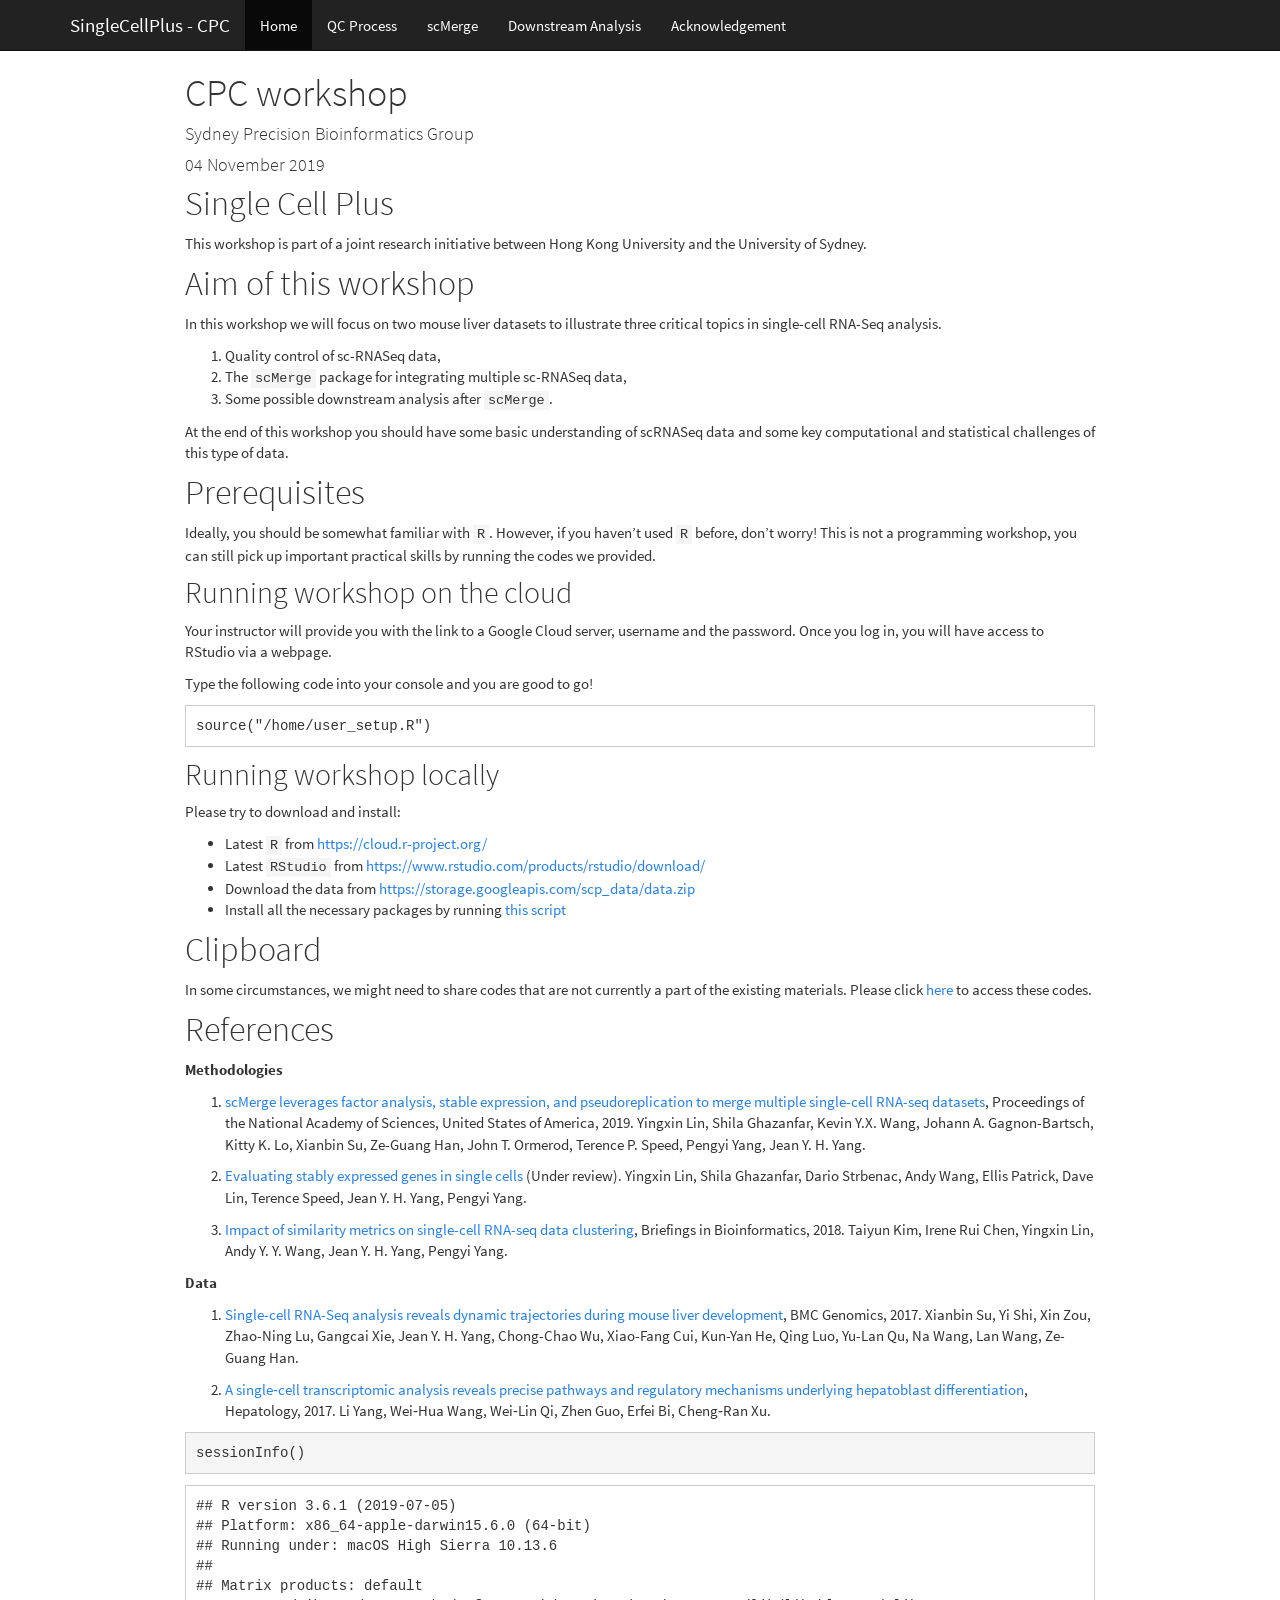
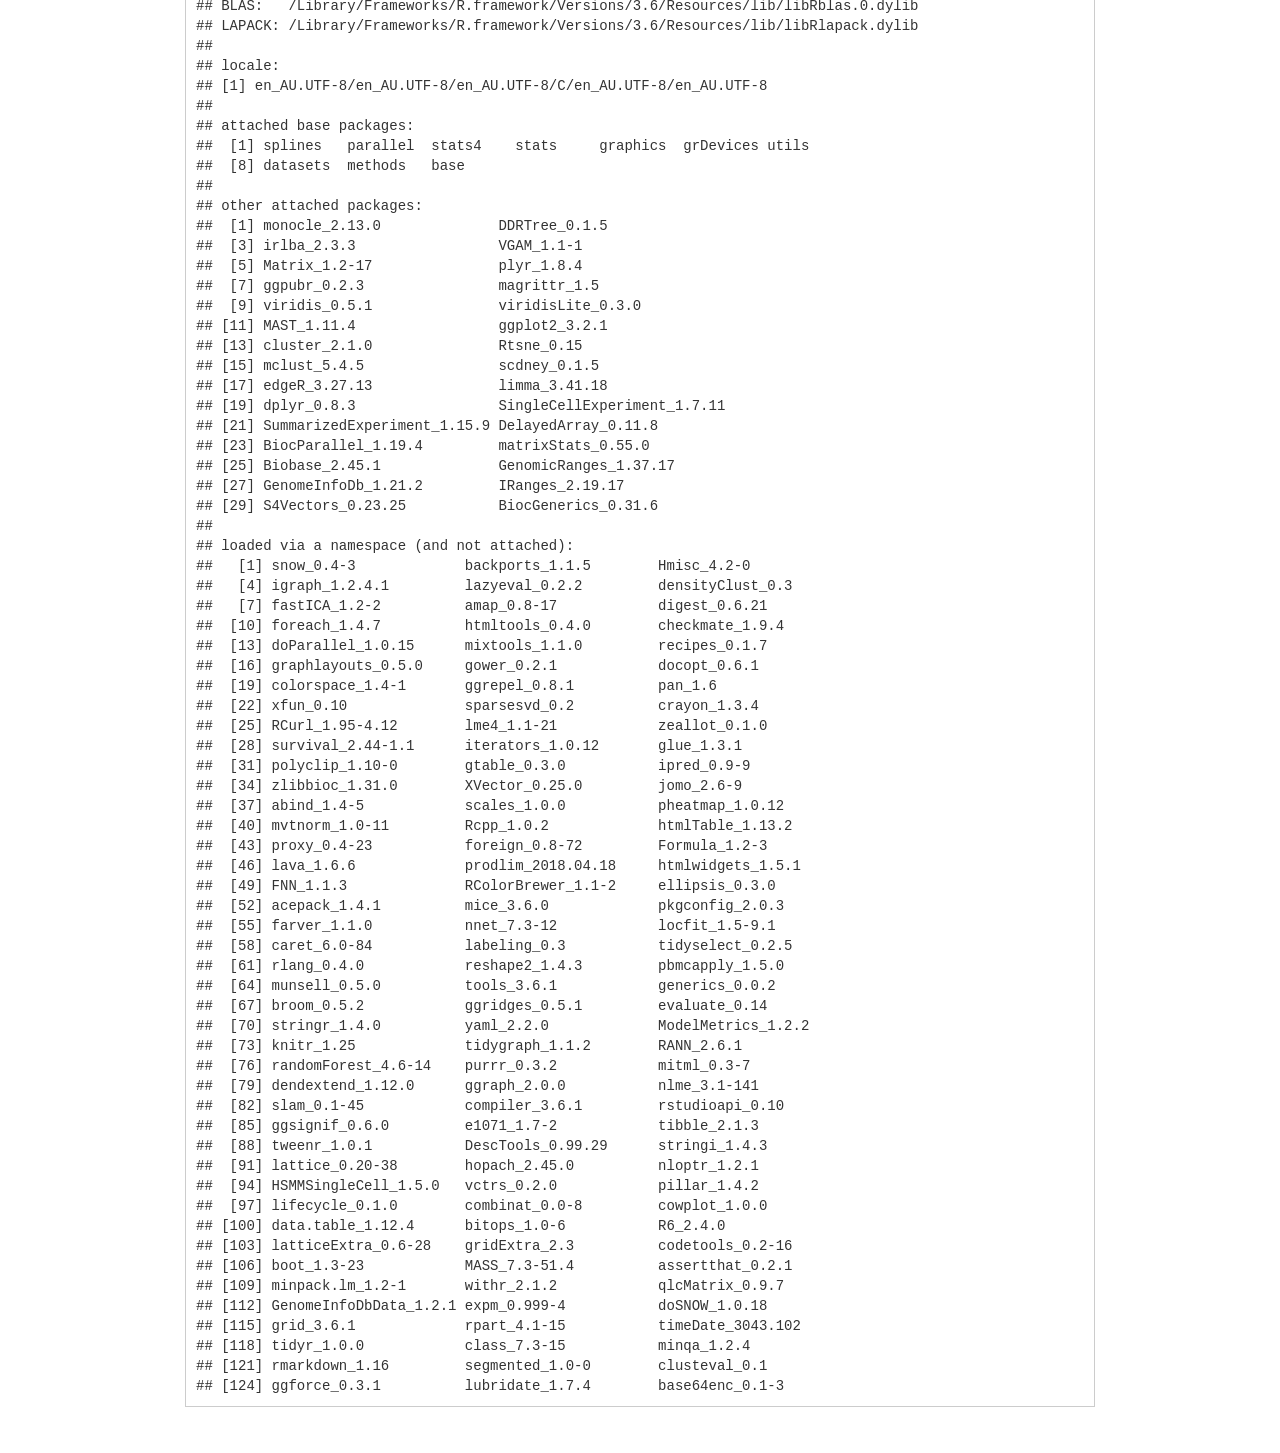
==== index.html @ 7b4bba3d "rm pryr error" ====
<!DOCTYPE html>

<html xmlns="http://www.w3.org/1999/xhtml">

<head>

<meta charset="utf-8" />
<meta http-equiv="Content-Type" content="text/html; charset=utf-8" />
<meta name="generator" content="pandoc" />
<meta http-equiv="X-UA-Compatible" content="IE=EDGE" />


<meta name="author" content="Sydney Precision Bioinformatics Group" />

<meta name="date" content="2019-11-04" />

<title>CPC workshop</title>

<script src="site_libs/jquery-1.11.3/jquery.min.js"></script>
<meta name="viewport" content="width=device-width, initial-scale=1" />
<link href="site_libs/bootstrap-3.3.5/css/cosmo.min.css" rel="stylesheet" />
<script src="site_libs/bootstrap-3.3.5/js/bootstrap.min.js"></script>
<script src="site_libs/bootstrap-3.3.5/shim/html5shiv.min.js"></script>
<script src="site_libs/bootstrap-3.3.5/shim/respond.min.js"></script>
<script src="site_libs/navigation-1.1/tabsets.js"></script>
<link href="site_libs/highlightjs-9.12.0/textmate.css" rel="stylesheet" />
<script src="site_libs/highlightjs-9.12.0/highlight.js"></script>

<style type="text/css">code{white-space: pre;}</style>
<style type="text/css">
  pre:not([class]) {
    background-color: white;
  }
</style>
<script type="text/javascript">
if (window.hljs) {
  hljs.configure({languages: []});
  hljs.initHighlightingOnLoad();
  if (document.readyState && document.readyState === "complete") {
    window.setTimeout(function() { hljs.initHighlighting(); }, 0);
  }
}
</script>



<style type="text/css">
h1 {
  font-size: 34px;
}
h1.title {
  font-size: 38px;
}
h2 {
  font-size: 30px;
}
h3 {
  font-size: 24px;
}
h4 {
  font-size: 18px;
}
h5 {
  font-size: 16px;
}
h6 {
  font-size: 12px;
}
.table th:not([align]) {
  text-align: left;
}
</style>




<style type = "text/css">
.main-container {
  max-width: 940px;
  margin-left: auto;
  margin-right: auto;
}
code {
  color: inherit;
  background-color: rgba(0, 0, 0, 0.04);
}
img {
  max-width:100%;
}
.tabbed-pane {
  padding-top: 12px;
}
.html-widget {
  margin-bottom: 20px;
}
button.code-folding-btn:focus {
  outline: none;
}
summary {
  display: list-item;
}
</style>


<style type="text/css">
/* padding for bootstrap navbar */
body {
  padding-top: 51px;
  padding-bottom: 40px;
}
/* offset scroll position for anchor links (for fixed navbar)  */
.section h1 {
  padding-top: 56px;
  margin-top: -56px;
}
.section h2 {
  padding-top: 56px;
  margin-top: -56px;
}
.section h3 {
  padding-top: 56px;
  margin-top: -56px;
}
.section h4 {
  padding-top: 56px;
  margin-top: -56px;
}
.section h5 {
  padding-top: 56px;
  margin-top: -56px;
}
.section h6 {
  padding-top: 56px;
  margin-top: -56px;
}
.dropdown-submenu {
  position: relative;
}
.dropdown-submenu>.dropdown-menu {
  top: 0;
  left: 100%;
  margin-top: -6px;
  margin-left: -1px;
  border-radius: 0 6px 6px 6px;
}
.dropdown-submenu:hover>.dropdown-menu {
  display: block;
}
.dropdown-submenu>a:after {
  display: block;
  content: " ";
  float: right;
  width: 0;
  height: 0;
  border-color: transparent;
  border-style: solid;
  border-width: 5px 0 5px 5px;
  border-left-color: #cccccc;
  margin-top: 5px;
  margin-right: -10px;
}
.dropdown-submenu:hover>a:after {
  border-left-color: #ffffff;
}
.dropdown-submenu.pull-left {
  float: none;
}
.dropdown-submenu.pull-left>.dropdown-menu {
  left: -100%;
  margin-left: 10px;
  border-radius: 6px 0 6px 6px;
}
</style>

<script>
// manage active state of menu based on current page
$(document).ready(function () {
  // active menu anchor
  href = window.location.pathname
  href = href.substr(href.lastIndexOf('/') + 1)
  if (href === "")
    href = "index.html";
  var menuAnchor = $('a[href="' + href + '"]');

  // mark it active
  menuAnchor.parent().addClass('active');

  // if it's got a parent navbar menu mark it active as well
  menuAnchor.closest('li.dropdown').addClass('active');
});
</script>

<!-- tabsets -->

<style type="text/css">
.tabset-dropdown > .nav-tabs {
  display: inline-table;
  max-height: 500px;
  min-height: 44px;
  overflow-y: auto;
  background: white;
  border: 1px solid #ddd;
  border-radius: 4px;
}

.tabset-dropdown > .nav-tabs > li.active:before {
  content: "";
  font-family: 'Glyphicons Halflings';
  display: inline-block;
  padding: 10px;
  border-right: 1px solid #ddd;
}

.tabset-dropdown > .nav-tabs.nav-tabs-open > li.active:before {
  content: "&#xe258;";
  border: none;
}

.tabset-dropdown > .nav-tabs.nav-tabs-open:before {
  content: "";
  font-family: 'Glyphicons Halflings';
  display: inline-block;
  padding: 10px;
  border-right: 1px solid #ddd;
}

.tabset-dropdown > .nav-tabs > li.active {
  display: block;
}

.tabset-dropdown > .nav-tabs > li > a,
.tabset-dropdown > .nav-tabs > li > a:focus,
.tabset-dropdown > .nav-tabs > li > a:hover {
  border: none;
  display: inline-block;
  border-radius: 4px;
}

.tabset-dropdown > .nav-tabs.nav-tabs-open > li {
  display: block;
  float: none;
}

.tabset-dropdown > .nav-tabs > li {
  display: none;
}
</style>

<!-- code folding -->




</head>

<body>


<div class="container-fluid main-container">




<div class="navbar navbar-default  navbar-fixed-top" role="navigation">
  <div class="container">
    <div class="navbar-header">
      <button type="button" class="navbar-toggle collapsed" data-toggle="collapse" data-target="#navbar">
        <span class="icon-bar"></span>
        <span class="icon-bar"></span>
        <span class="icon-bar"></span>
      </button>
      <a class="navbar-brand" href="index.html">SingleCellPlus - CPC</a>
    </div>
    <div id="navbar" class="navbar-collapse collapse">
      <ul class="nav navbar-nav">
        <li>
  <a href="index.html">Home</a>
</li>
<li>
  <a href="qc.html">QC Process</a>
</li>
<li>
  <a href="scMerge.html">scMerge</a>
</li>
<li>
  <a href="downstream.html">Downstream Analysis</a>
</li>
<li>
  <a href="acknowledgement.html">Acknowledgement</a>
</li>
      </ul>
      <ul class="nav navbar-nav navbar-right">
        
      </ul>
    </div><!--/.nav-collapse -->
  </div><!--/.container -->
</div><!--/.navbar -->

<div class="fluid-row" id="header">



<h1 class="title toc-ignore">CPC workshop</h1>
<h4 class="author">Sydney Precision Bioinformatics Group</h4>
<h4 class="date">04 November 2019</h4>

</div>


<div id="single-cell-plus" class="section level1">
<h1>Single Cell Plus</h1>
<p>This workshop is part of a joint research initiative between Hong Kong University and the University of Sydney.</p>
</div>
<div id="aim-of-this-workshop" class="section level1">
<h1>Aim of this workshop</h1>
<p>In this workshop we will focus on two mouse liver datasets to illustrate three critical topics in single-cell RNA-Seq analysis.</p>
<ol style="list-style-type: decimal">
<li>Quality control of sc-RNASeq data,</li>
<li>The <code>scMerge</code> package for integrating multiple sc-RNASeq data,</li>
<li>Some possible downstream analysis after <code>scMerge</code>.</li>
</ol>
<p>At the end of this workshop you should have some basic understanding of scRNASeq data and some key computational and statistical challenges of this type of data.</p>
</div>
<div id="prerequisites" class="section level1">
<h1>Prerequisites</h1>
<p>Ideally, you should be somewhat familiar with <code>R</code>. However, if you haven’t used <code>R</code> before, don’t worry! This is not a programming workshop, you can still pick up important practical skills by running the codes we provided.</p>
<div id="running-workshop-on-the-cloud" class="section level2">
<h2>Running workshop on the cloud</h2>
<p>Your instructor will provide you with the link to a Google Cloud server, username and the password. Once you log in, you will have access to RStudio via a webpage.</p>
<p>Type the following code into your console and you are good to go!</p>
<pre><code>source(&quot;/home/user_setup.R&quot;)</code></pre>
</div>
<div id="running-workshop-locally" class="section level2">
<h2>Running workshop locally</h2>
<p>Please try to download and install:</p>
<ul>
<li>Latest <code>R</code> from <a href="https://cloud.r-project.org/" class="uri">https://cloud.r-project.org/</a></li>
<li>Latest <code>RStudio</code> from <a href="https://www.rstudio.com/products/rstudio/download/" class="uri">https://www.rstudio.com/products/rstudio/download/</a></li>
<li>Download the data from <a href="https://storage.googleapis.com/scp_data/data.zip" class="uri">https://storage.googleapis.com/scp_data/data.zip</a></li>
<li>Install all the necessary packages by running <a href="https://raw.githubusercontent.com/SydneyBioX/SC_CPC_workshop/master/install.R">this script</a></li>
</ul>
</div>
</div>
<div id="clipboard" class="section level1">
<h1>Clipboard</h1>
<p>In some circumstances, we might need to share codes that are not currently a part of the existing materials. Please click <a href="https://docs.google.com/document/d/136YffzxjkUM8RIGsnjD_yOkCTWw4Ijdwjy4_58nC-zc/edit?usp=sharing">here</a> to access these codes.</p>
</div>
<div id="references" class="section level1">
<h1>References</h1>
<p><strong>Methodologies</strong></p>
<ol style="list-style-type: decimal">
<li><p><a href="http://www.pnas.org/lookup/doi/10.1073/pnas.1820006116">scMerge leverages factor analysis, stable expression, and pseudoreplication to merge multiple single-cell RNA-seq datasets</a>, Proceedings of the National Academy of Sciences, United States of America, 2019. Yingxin Lin, Shila Ghazanfar, Kevin Y.X. Wang, Johann A. Gagnon-Bartsch, Kitty K. Lo, Xianbin Su, Ze-Guang Han, John T. Ormerod, Terence P. Speed, Pengyi Yang, Jean Y. H. Yang.</p></li>
<li><p><a href="https://www.biorxiv.org/content/biorxiv/early/2018/11/22/229815.full.pdf">Evaluating stably expressed genes in single cells</a> (Under review). Yingxin Lin, Shila Ghazanfar, Dario Strbenac, Andy Wang, Ellis Patrick, Dave Lin, Terence Speed, Jean Y. H. Yang, Pengyi Yang.</p></li>
<li><p><a href="https://doi.org/10.1093/bib/bby076">Impact of similarity metrics on single-cell RNA-seq data clustering</a>, Briefings in Bioinformatics, 2018. Taiyun Kim, Irene Rui Chen, Yingxin Lin, Andy Y. Y. Wang, Jean Y. H. Yang, Pengyi Yang.</p></li>
</ol>
<p><strong>Data</strong></p>
<ol style="list-style-type: decimal">
<li><p><a href="https://doi.org/10.1186/s12864-017-4342-x">Single-cell RNA-Seq analysis reveals dynamic trajectories during mouse liver development</a>, BMC Genomics, 2017. Xianbin Su, Yi Shi, Xin Zou, Zhao-Ning Lu, Gangcai Xie, Jean Y. H. Yang, Chong-Chao Wu, Xiao-Fang Cui, Kun-Yan He, Qing Luo, Yu-Lan Qu, Na Wang, Lan Wang, Ze-Guang Han.</p></li>
<li><p><a href="https://doi.org/10.1002/hep.29353">A single‐cell transcriptomic analysis reveals precise pathways and regulatory mechanisms underlying hepatoblast differentiation</a>, Hepatology, 2017. Li Yang, Wei‐Hua Wang, Wei‐Lin Qi, Zhen Guo, Erfei Bi, Cheng‐Ran Xu.</p></li>
</ol>
<pre class="r"><code>sessionInfo()</code></pre>
<pre><code>## R version 3.6.1 (2019-07-05)
## Platform: x86_64-apple-darwin15.6.0 (64-bit)
## Running under: macOS High Sierra 10.13.6
## 
## Matrix products: default
## BLAS:   /Library/Frameworks/R.framework/Versions/3.6/Resources/lib/libRblas.0.dylib
## LAPACK: /Library/Frameworks/R.framework/Versions/3.6/Resources/lib/libRlapack.dylib
## 
## locale:
## [1] en_AU.UTF-8/en_AU.UTF-8/en_AU.UTF-8/C/en_AU.UTF-8/en_AU.UTF-8
## 
## attached base packages:
##  [1] splines   parallel  stats4    stats     graphics  grDevices utils    
##  [8] datasets  methods   base     
## 
## other attached packages:
##  [1] monocle_2.13.0              DDRTree_0.1.5              
##  [3] irlba_2.3.3                 VGAM_1.1-1                 
##  [5] Matrix_1.2-17               plyr_1.8.4                 
##  [7] ggpubr_0.2.3                magrittr_1.5               
##  [9] viridis_0.5.1               viridisLite_0.3.0          
## [11] MAST_1.11.4                 ggplot2_3.2.1              
## [13] cluster_2.1.0               Rtsne_0.15                 
## [15] mclust_5.4.5                scdney_0.1.5               
## [17] edgeR_3.27.13               limma_3.41.18              
## [19] dplyr_0.8.3                 SingleCellExperiment_1.7.11
## [21] SummarizedExperiment_1.15.9 DelayedArray_0.11.8        
## [23] BiocParallel_1.19.4         matrixStats_0.55.0         
## [25] Biobase_2.45.1              GenomicRanges_1.37.17      
## [27] GenomeInfoDb_1.21.2         IRanges_2.19.17            
## [29] S4Vectors_0.23.25           BiocGenerics_0.31.6        
## 
## loaded via a namespace (and not attached):
##   [1] snow_0.4-3             backports_1.1.5        Hmisc_4.2-0           
##   [4] igraph_1.2.4.1         lazyeval_0.2.2         densityClust_0.3      
##   [7] fastICA_1.2-2          amap_0.8-17            digest_0.6.21         
##  [10] foreach_1.4.7          htmltools_0.4.0        checkmate_1.9.4       
##  [13] doParallel_1.0.15      mixtools_1.1.0         recipes_0.1.7         
##  [16] graphlayouts_0.5.0     gower_0.2.1            docopt_0.6.1          
##  [19] colorspace_1.4-1       ggrepel_0.8.1          pan_1.6               
##  [22] xfun_0.10              sparsesvd_0.2          crayon_1.3.4          
##  [25] RCurl_1.95-4.12        lme4_1.1-21            zeallot_0.1.0         
##  [28] survival_2.44-1.1      iterators_1.0.12       glue_1.3.1            
##  [31] polyclip_1.10-0        gtable_0.3.0           ipred_0.9-9           
##  [34] zlibbioc_1.31.0        XVector_0.25.0         jomo_2.6-9            
##  [37] abind_1.4-5            scales_1.0.0           pheatmap_1.0.12       
##  [40] mvtnorm_1.0-11         Rcpp_1.0.2             htmlTable_1.13.2      
##  [43] proxy_0.4-23           foreign_0.8-72         Formula_1.2-3         
##  [46] lava_1.6.6             prodlim_2018.04.18     htmlwidgets_1.5.1     
##  [49] FNN_1.1.3              RColorBrewer_1.1-2     ellipsis_0.3.0        
##  [52] acepack_1.4.1          mice_3.6.0             pkgconfig_2.0.3       
##  [55] farver_1.1.0           nnet_7.3-12            locfit_1.5-9.1        
##  [58] caret_6.0-84           labeling_0.3           tidyselect_0.2.5      
##  [61] rlang_0.4.0            reshape2_1.4.3         pbmcapply_1.5.0       
##  [64] munsell_0.5.0          tools_3.6.1            generics_0.0.2        
##  [67] broom_0.5.2            ggridges_0.5.1         evaluate_0.14         
##  [70] stringr_1.4.0          yaml_2.2.0             ModelMetrics_1.2.2    
##  [73] knitr_1.25             tidygraph_1.1.2        RANN_2.6.1            
##  [76] randomForest_4.6-14    purrr_0.3.2            mitml_0.3-7           
##  [79] dendextend_1.12.0      ggraph_2.0.0           nlme_3.1-141          
##  [82] slam_0.1-45            compiler_3.6.1         rstudioapi_0.10       
##  [85] ggsignif_0.6.0         e1071_1.7-2            tibble_2.1.3          
##  [88] tweenr_1.0.1           DescTools_0.99.29      stringi_1.4.3         
##  [91] lattice_0.20-38        hopach_2.45.0          nloptr_1.2.1          
##  [94] HSMMSingleCell_1.5.0   vctrs_0.2.0            pillar_1.4.2          
##  [97] lifecycle_0.1.0        combinat_0.0-8         cowplot_1.0.0         
## [100] data.table_1.12.4      bitops_1.0-6           R6_2.4.0              
## [103] latticeExtra_0.6-28    gridExtra_2.3          codetools_0.2-16      
## [106] boot_1.3-23            MASS_7.3-51.4          assertthat_0.2.1      
## [109] minpack.lm_1.2-1       withr_2.1.2            qlcMatrix_0.9.7       
## [112] GenomeInfoDbData_1.2.1 expm_0.999-4           doSNOW_1.0.18         
## [115] grid_3.6.1             rpart_4.1-15           timeDate_3043.102     
## [118] tidyr_1.0.0            class_7.3-15           minqa_1.2.4           
## [121] rmarkdown_1.16         segmented_1.0-0        clusteval_0.1         
## [124] ggforce_0.3.1          lubridate_1.7.4        base64enc_0.1-3</code></pre>
</div>




</div>

<script>

// add bootstrap table styles to pandoc tables
function bootstrapStylePandocTables() {
  $('tr.header').parent('thead').parent('table').addClass('table table-condensed');
}
$(document).ready(function () {
  bootstrapStylePandocTables();
});


</script>

<!-- tabsets -->

<script>
$(document).ready(function () {
  window.buildTabsets("TOC");
});

$(document).ready(function () {
  $('.tabset-dropdown > .nav-tabs > li').click(function () {
    $(this).parent().toggleClass('nav-tabs-open')
  });
});
</script>

<!-- code folding -->


<!-- dynamically load mathjax for compatibility with self-contained -->
<script>
  (function () {
    var script = document.createElement("script");
    script.type = "text/javascript";
    script.src  = "https://mathjax.rstudio.com/latest/MathJax.js?config=TeX-AMS-MML_HTMLorMML";
    document.getElementsByTagName("head")[0].appendChild(script);
  })();
</script>

</body>
</html>
---- site_libs/bootstrap-3.3.5/css/cosmo.min.css ----
@font-face {
  font-family: 'Source Sans Pro';
  font-style: normal;
  font-weight: 300;
  src: url(fonts/SourceSansProLight.ttf) format('truetype');
}
@font-face {
  font-family: 'Source Sans Pro';
  font-style: normal;
  font-weight: 400;
  src: url(fonts/SourceSansPro.ttf) format('truetype');
}
@font-face {
  font-family: 'Source Sans Pro';
  font-style: normal;
  font-weight: 700;
  src: url(fonts/SourceSansProBold.ttf) format('truetype');
}

/*!
 * bootswatch v3.3.6
 * Homepage: http://bootswatch.com
 * Copyright 2012-2015 Thomas Park
 * Licensed under MIT
 * Based on Bootstrap
*//*!
 * Bootstrap v3.3.6 (http://getbootstrap.com)
 * Copyright 2011-2015 Twitter, Inc.
 * Licensed under MIT (https://github.com/twbs/bootstrap/blob/master/LICENSE)
 *//*! normalize.css v3.0.3 | MIT License | github.com/necolas/normalize.css */html{font-family:sans-serif;-ms-text-size-adjust:100%;-webkit-text-size-adjust:100%}body{margin:0}article,aside,details,figcaption,figure,footer,header,hgroup,main,menu,nav,section,summary{display:block}audio,canvas,progress,video{display:inline-block;vertical-align:baseline}audio:not([controls]){display:none;height:0}[hidden],template{display:none}a{background-color:transparent}a:active,a:hover{outline:0}abbr[title]{border-bottom:1px dotted}b,strong{font-weight:bold}dfn{font-style:italic}h1{font-size:2em;margin:0.67em 0}mark{background:#ff0;color:#000}small{font-size:80%}sub,sup{font-size:75%;line-height:0;position:relative;vertical-align:baseline}sup{top:-0.5em}sub{bottom:-0.25em}img{border:0}svg:not(:root){overflow:hidden}figure{margin:1em 40px}hr{-webkit-box-sizing:content-box;-moz-box-sizing:content-box;box-sizing:content-box;height:0}pre{overflow:auto}code,kbd,pre,samp{font-family:monospace, monospace;font-size:1em}button,input,optgroup,select,textarea{color:inherit;font:inherit;margin:0}button{overflow:visible}button,select{text-transform:none}button,html input[type="button"],input[type="reset"],input[type="submit"]{-webkit-appearance:button;cursor:pointer}button[disabled],html input[disabled]{cursor:default}button::-moz-focus-inner,input::-moz-focus-inner{border:0;padding:0}input{line-height:normal}input[type="checkbox"],input[type="radio"]{-webkit-box-sizing:border-box;-moz-box-sizing:border-box;box-sizing:border-box;padding:0}input[type="number"]::-webkit-inner-spin-button,input[type="number"]::-webkit-outer-spin-button{height:auto}input[type="search"]{-webkit-appearance:textfield;-webkit-box-sizing:content-box;-moz-box-sizing:content-box;box-sizing:content-box}input[type="search"]::-webkit-search-cancel-button,input[type="search"]::-webkit-search-decoration{-webkit-appearance:none}fieldset{border:1px solid #c0c0c0;margin:0 2px;padding:0.35em 0.625em 0.75em}legend{border:0;padding:0}textarea{overflow:auto}optgroup{font-weight:bold}table{border-collapse:collapse;border-spacing:0}td,th{padding:0}/*! Source: https://github.com/h5bp/html5-boilerplate/blob/master/src/css/main.css */@media print{*,*:before,*:after{background:transparent !important;color:#000 !important;-webkit-box-shadow:none !important;box-shadow:none !important;text-shadow:none !important}a,a:visited{text-decoration:underline}a[href]:after{content:" (" attr(href) ")"}abbr[title]:after{content:" (" attr(title) ")"}a[href^="#"]:after,a[href^="javascript:"]:after{content:""}pre,blockquote{border:1px solid #999;page-break-inside:avoid}thead{display:table-header-group}tr,img{page-break-inside:avoid}img{max-width:100% !important}p,h2,h3{orphans:3;widows:3}h2,h3{page-break-after:avoid}.navbar{display:none}.btn>.caret,.dropup>.btn>.caret{border-top-color:#000 !important}.label{border:1px solid #000}.table{border-collapse:collapse !important}.table td,.table th{background-color:#fff !important}.table-bordered th,.table-bordered td{border:1px solid #ddd !important}}@font-face{font-family:'Glyphicons Halflings';src:url('../fonts/glyphicons-halflings-regular.eot');src:url('../fonts/glyphicons-halflings-regular.eot?#iefix') format('embedded-opentype'),url('../fonts/glyphicons-halflings-regular.woff') format('woff'),url('../fonts/glyphicons-halflings-regular.ttf') format('truetype'),url('../fonts/glyphicons-halflings-regular.svg#glyphicons_halflingsregular') format('svg')}.glyphicon{position:relative;top:1px;display:inline-block;font-family:'Glyphicons Halflings';font-style:normal;font-weight:normal;line-height:1;-webkit-font-smoothing:antialiased;-moz-osx-font-smoothing:grayscale}.glyphicon-asterisk:before{content:"\002a"}.glyphicon-plus:before{content:"\002b"}.glyphicon-euro:before,.glyphicon-eur:before{content:"\20ac"}.glyphicon-minus:before{content:"\2212"}.glyphicon-cloud:before{content:"\2601"}.glyphicon-envelope:before{content:"\2709"}.glyphicon-pencil:before{content:"\270f"}.glyphicon-glass:before{content:"\e001"}.glyphicon-music:before{content:"\e002"}.glyphicon-search:before{content:"\e003"}.glyphicon-heart:before{content:"\e005"}.glyphicon-star:before{content:"\e006"}.glyphicon-star-empty:before{content:"\e007"}.glyphicon-user:before{content:"\e008"}.glyphicon-film:before{content:"\e009"}.glyphicon-th-large:before{content:"\e010"}.glyphicon-th:before{content:"\e011"}.glyphicon-th-list:before{content:"\e012"}.glyphicon-ok:before{content:"\e013"}.glyphicon-remove:before{content:"\e014"}.glyphicon-zoom-in:before{content:"\e015"}.glyphicon-zoom-out:before{content:"\e016"}.glyphicon-off:before{content:"\e017"}.glyphicon-signal:before{content:"\e018"}.glyphicon-cog:before{content:"\e019"}.glyphicon-trash:before{content:"\e020"}.glyphicon-home:before{content:"\e021"}.glyphicon-file:before{content:"\e022"}.glyphicon-time:before{content:"\e023"}.glyphicon-road:before{content:"\e024"}.glyphicon-download-alt:before{content:"\e025"}.glyphicon-download:before{content:"\e026"}.glyphicon-upload:before{content:"\e027"}.glyphicon-inbox:before{content:"\e028"}.glyphicon-play-circle:before{content:"\e029"}.glyphicon-repeat:before{content:"\e030"}.glyphicon-refresh:before{content:"\e031"}.glyphicon-list-alt:before{content:"\e032"}.glyphicon-lock:before{content:"\e033"}.glyphicon-flag:before{content:"\e034"}.glyphicon-headphones:before{content:"\e035"}.glyphicon-volume-off:before{content:"\e036"}.glyphicon-volume-down:before{content:"\e037"}.glyphicon-volume-up:before{content:"\e038"}.glyphicon-qrcode:before{content:"\e039"}.glyphicon-barcode:before{content:"\e040"}.glyphicon-tag:before{content:"\e041"}.glyphicon-tags:before{content:"\e042"}.glyphicon-book:before{content:"\e043"}.glyphicon-bookmark:before{content:"\e044"}.glyphicon-print:before{content:"\e045"}.glyphicon-camera:before{content:"\e046"}.glyphicon-font:before{content:"\e047"}.glyphicon-bold:before{content:"\e048"}.glyphicon-italic:before{content:"\e049"}.glyphicon-text-height:before{content:"\e050"}.glyphicon-text-width:before{content:"\e051"}.glyphicon-align-left:before{content:"\e052"}.glyphicon-align-center:before{content:"\e053"}.glyphicon-align-right:before{content:"\e054"}.glyphicon-align-justify:before{content:"\e055"}.glyphicon-list:before{content:"\e056"}.glyphicon-indent-left:before{content:"\e057"}.glyphicon-indent-right:before{content:"\e058"}.glyphicon-facetime-video:before{content:"\e059"}.glyphicon-picture:before{content:"\e060"}.glyphicon-map-marker:before{content:"\e062"}.glyphicon-adjust:before{content:"\e063"}.glyphicon-tint:before{content:"\e064"}.glyphicon-edit:before{content:"\e065"}.glyphicon-share:before{content:"\e066"}.glyphicon-check:before{content:"\e067"}.glyphicon-move:before{content:"\e068"}.glyphicon-step-backward:before{content:"\e069"}.glyphicon-fast-backward:before{content:"\e070"}.glyphicon-backward:before{content:"\e071"}.glyphicon-play:before{content:"\e072"}.glyphicon-pause:before{content:"\e073"}.glyphicon-stop:before{content:"\e074"}.glyphicon-forward:before{content:"\e075"}.glyphicon-fast-forward:before{content:"\e076"}.glyphicon-step-forward:before{content:"\e077"}.glyphicon-eject:before{content:"\e078"}.glyphicon-chevron-left:before{content:"\e079"}.glyphicon-chevron-right:before{content:"\e080"}.glyphicon-plus-sign:before{content:"\e081"}.glyphicon-minus-sign:before{content:"\e082"}.glyphicon-remove-sign:before{content:"\e083"}.glyphicon-ok-sign:before{content:"\e084"}.glyphicon-question-sign:before{content:"\e085"}.glyphicon-info-sign:before{content:"\e086"}.glyphicon-screenshot:before{content:"\e087"}.glyphicon-remove-circle:before{content:"\e088"}.glyphicon-ok-circle:before{content:"\e089"}.glyphicon-ban-circle:before{content:"\e090"}.glyphicon-arrow-left:before{content:"\e091"}.glyphicon-arrow-right:before{content:"\e092"}.glyphicon-arrow-up:before{content:"\e093"}.glyphicon-arrow-down:before{content:"\e094"}.glyphicon-share-alt:before{content:"\e095"}.glyphicon-resize-full:before{content:"\e096"}.glyphicon-resize-small:before{content:"\e097"}.glyphicon-exclamation-sign:before{content:"\e101"}.glyphicon-gift:before{content:"\e102"}.glyphicon-leaf:before{content:"\e103"}.glyphicon-fire:before{content:"\e104"}.glyphicon-eye-open:before{content:"\e105"}.glyphicon-eye-close:before{content:"\e106"}.glyphicon-warning-sign:before{content:"\e107"}.glyphicon-plane:before{content:"\e108"}.glyphicon-calendar:before{content:"\e109"}.glyphicon-random:before{content:"\e110"}.glyphicon-comment:before{content:"\e111"}.glyphicon-magnet:before{content:"\e112"}.glyphicon-chevron-up:before{content:"\e113"}.glyphicon-chevron-down:before{content:"\e114"}.glyphicon-retweet:before{content:"\e115"}.glyphicon-shopping-cart:before{content:"\e116"}.glyphicon-folder-close:before{content:"\e117"}.glyphicon-folder-open:before{content:"\e118"}.glyphicon-resize-vertical:before{content:"\e119"}.glyphicon-resize-horizontal:before{content:"\e120"}.glyphicon-hdd:before{content:"\e121"}.glyphicon-bullhorn:before{content:"\e122"}.glyphicon-bell:before{content:"\e123"}.glyphicon-certificate:before{content:"\e124"}.glyphicon-thumbs-up:before{content:"\e125"}.glyphicon-thumbs-down:before{content:"\e126"}.glyphicon-hand-right:before{content:"\e127"}.glyphicon-hand-left:before{content:"\e128"}.glyphicon-hand-up:before{content:"\e129"}.glyphicon-hand-down:before{content:"\e130"}.glyphicon-circle-arrow-right:before{content:"\e131"}.glyphicon-circle-arrow-left:before{content:"\e132"}.glyphicon-circle-arrow-up:before{content:"\e133"}.glyphicon-circle-arrow-down:before{content:"\e134"}.glyphicon-globe:before{content:"\e135"}.glyphicon-wrench:before{content:"\e136"}.glyphicon-tasks:before{content:"\e137"}.glyphicon-filter:before{content:"\e138"}.glyphicon-briefcase:before{content:"\e139"}.glyphicon-fullscreen:before{content:"\e140"}.glyphicon-dashboard:before{content:"\e141"}.glyphicon-paperclip:before{content:"\e142"}.glyphicon-heart-empty:before{content:"\e143"}.glyphicon-link:before{content:"\e144"}.glyphicon-phone:before{content:"\e145"}.glyphicon-pushpin:before{content:"\e146"}.glyphicon-usd:before{content:"\e148"}.glyphicon-gbp:before{content:"\e149"}.glyphicon-sort:before{content:"\e150"}.glyphicon-sort-by-alphabet:before{content:"\e151"}.glyphicon-sort-by-alphabet-alt:before{content:"\e152"}.glyphicon-sort-by-order:before{content:"\e153"}.glyphicon-sort-by-order-alt:before{content:"\e154"}.glyphicon-sort-by-attributes:before{content:"\e155"}.glyphicon-sort-by-attributes-alt:before{content:"\e156"}.glyphicon-unchecked:before{content:"\e157"}.glyphicon-expand:before{content:"\e158"}.glyphicon-collapse-down:before{content:"\e159"}.glyphicon-collapse-up:before{content:"\e160"}.glyphicon-log-in:before{content:"\e161"}.glyphicon-flash:before{content:"\e162"}.glyphicon-log-out:before{content:"\e163"}.glyphicon-new-window:before{content:"\e164"}.glyphicon-record:before{content:"\e165"}.glyphicon-save:before{content:"\e166"}.glyphicon-open:before{content:"\e167"}.glyphicon-saved:before{content:"\e168"}.glyphicon-import:before{content:"\e169"}.glyphicon-export:before{content:"\e170"}.glyphicon-send:before{content:"\e171"}.glyphicon-floppy-disk:before{content:"\e172"}.glyphicon-floppy-saved:before{content:"\e173"}.glyphicon-floppy-remove:before{content:"\e174"}.glyphicon-floppy-save:before{content:"\e175"}.glyphicon-floppy-open:before{content:"\e176"}.glyphicon-credit-card:before{content:"\e177"}.glyphicon-transfer:before{content:"\e178"}.glyphicon-cutlery:before{content:"\e179"}.glyphicon-header:before{content:"\e180"}.glyphicon-compressed:before{content:"\e181"}.glyphicon-earphone:before{content:"\e182"}.glyphicon-phone-alt:before{content:"\e183"}.glyphicon-tower:before{content:"\e184"}.glyphicon-stats:before{content:"\e185"}.glyphicon-sd-video:before{content:"\e186"}.glyphicon-hd-video:before{content:"\e187"}.glyphicon-subtitles:before{content:"\e188"}.glyphicon-sound-stereo:before{content:"\e189"}.glyphicon-sound-dolby:before{content:"\e190"}.glyphicon-sound-5-1:before{content:"\e191"}.glyphicon-sound-6-1:before{content:"\e192"}.glyphicon-sound-7-1:before{content:"\e193"}.glyphicon-copyright-mark:before{content:"\e194"}.glyphicon-registration-mark:before{content:"\e195"}.glyphicon-cloud-download:before{content:"\e197"}.glyphicon-cloud-upload:before{content:"\e198"}.glyphicon-tree-conifer:before{content:"\e199"}.glyphicon-tree-deciduous:before{content:"\e200"}.glyphicon-cd:before{content:"\e201"}.glyphicon-save-file:before{content:"\e202"}.glyphicon-open-file:before{content:"\e203"}.glyphicon-level-up:before{content:"\e204"}.glyphicon-copy:before{content:"\e205"}.glyphicon-paste:before{content:"\e206"}.glyphicon-alert:before{content:"\e209"}.glyphicon-equalizer:before{content:"\e210"}.glyphicon-king:before{content:"\e211"}.glyphicon-queen:before{content:"\e212"}.glyphicon-pawn:before{content:"\e213"}.glyphicon-bishop:before{content:"\e214"}.glyphicon-knight:before{content:"\e215"}.glyphicon-baby-formula:before{content:"\e216"}.glyphicon-tent:before{content:"\26fa"}.glyphicon-blackboard:before{content:"\e218"}.glyphicon-bed:before{content:"\e219"}.glyphicon-apple:before{content:"\f8ff"}.glyphicon-erase:before{content:"\e221"}.glyphicon-hourglass:before{content:"\231b"}.glyphicon-lamp:before{content:"\e223"}.glyphicon-duplicate:before{content:"\e224"}.glyphicon-piggy-bank:before{content:"\e225"}.glyphicon-scissors:before{content:"\e226"}.glyphicon-bitcoin:before{content:"\e227"}.glyphicon-btc:before{content:"\e227"}.glyphicon-xbt:before{content:"\e227"}.glyphicon-yen:before{content:"\00a5"}.glyphicon-jpy:before{content:"\00a5"}.glyphicon-ruble:before{content:"\20bd"}.glyphicon-rub:before{content:"\20bd"}.glyphicon-scale:before{content:"\e230"}.glyphicon-ice-lolly:before{content:"\e231"}.glyphicon-ice-lolly-tasted:before{content:"\e232"}.glyphicon-education:before{content:"\e233"}.glyphicon-option-horizontal:before{content:"\e234"}.glyphicon-option-vertical:before{content:"\e235"}.glyphicon-menu-hamburger:before{content:"\e236"}.glyphicon-modal-window:before{content:"\e237"}.glyphicon-oil:before{content:"\e238"}.glyphicon-grain:before{content:"\e239"}.glyphicon-sunglasses:before{content:"\e240"}.glyphicon-text-size:before{content:"\e241"}.glyphicon-text-color:before{content:"\e242"}.glyphicon-text-background:before{content:"\e243"}.glyphicon-object-align-top:before{content:"\e244"}.glyphicon-object-align-bottom:before{content:"\e245"}.glyphicon-object-align-horizontal:before{content:"\e246"}.glyphicon-object-align-left:before{content:"\e247"}.glyphicon-object-align-vertical:before{content:"\e248"}.glyphicon-object-align-right:before{content:"\e249"}.glyphicon-triangle-right:before{content:"\e250"}.glyphicon-triangle-left:before{content:"\e251"}.glyphicon-triangle-bottom:before{content:"\e252"}.glyphicon-triangle-top:before{content:"\e253"}.glyphicon-console:before{content:"\e254"}.glyphicon-superscript:before{content:"\e255"}.glyphicon-subscript:before{content:"\e256"}.glyphicon-menu-left:before{content:"\e257"}.glyphicon-menu-right:before{content:"\e258"}.glyphicon-menu-down:before{content:"\e259"}.glyphicon-menu-up:before{content:"\e260"}*{-webkit-box-sizing:border-box;-moz-box-sizing:border-box;box-sizing:border-box}*:before,*:after{-webkit-box-sizing:border-box;-moz-box-sizing:border-box;box-sizing:border-box}html{font-size:10px;-webkit-tap-highlight-color:rgba(0,0,0,0)}body{font-family:"Source Sans Pro",Calibri,Candara,Arial,sans-serif;font-size:15px;line-height:1.42857143;color:#333333;background-color:#ffffff}input,button,select,textarea{font-family:inherit;font-size:inherit;line-height:inherit}a{color:#2780e3;text-decoration:none}a:hover,a:focus{color:#165ba8;text-decoration:underline}a:focus{outline:thin dotted;outline:5px auto -webkit-focus-ring-color;outline-offset:-2px}figure{margin:0}img{vertical-align:middle}.img-responsive,.thumbnail>img,.thumbnail a>img,.carousel-inner>.item>img,.carousel-inner>.item>a>img{display:block;max-width:100%;height:auto}.img-rounded{border-radius:0}.img-thumbnail{padding:4px;line-height:1.42857143;background-color:#ffffff;border:1px solid #dddddd;border-radius:0;-webkit-transition:all .2s ease-in-out;-o-transition:all .2s ease-in-out;transition:all .2s ease-in-out;display:inline-block;max-width:100%;height:auto}.img-circle{border-radius:50%}hr{margin-top:21px;margin-bottom:21px;border:0;border-top:1px solid #e6e6e6}.sr-only{position:absolute;width:1px;height:1px;margin:-1px;padding:0;overflow:hidden;clip:rect(0, 0, 0, 0);border:0}.sr-only-focusable:active,.sr-only-focusable:focus{position:static;width:auto;height:auto;margin:0;overflow:visible;clip:auto}[role="button"]{cursor:pointer}h1,h2,h3,h4,h5,h6,.h1,.h2,.h3,.h4,.h5,.h6{font-family:"Source Sans Pro",Calibri,Candara,Arial,sans-serif;font-weight:300;line-height:1.1;color:inherit}h1 small,h2 small,h3 small,h4 small,h5 small,h6 small,.h1 small,.h2 small,.h3 small,.h4 small,.h5 small,.h6 small,h1 .small,h2 .small,h3 .small,h4 .small,h5 .small,h6 .small,.h1 .small,.h2 .small,.h3 .small,.h4 .small,.h5 .small,.h6 .small{font-weight:normal;line-height:1;color:#999999}h1,.h1,h2,.h2,h3,.h3{margin-top:21px;margin-bottom:10.5px}h1 small,.h1 small,h2 small,.h2 small,h3 small,.h3 small,h1 .small,.h1 .small,h2 .small,.h2 .small,h3 .small,.h3 .small{font-size:65%}h4,.h4,h5,.h5,h6,.h6{margin-top:10.5px;margin-bottom:10.5px}h4 small,.h4 small,h5 small,.h5 small,h6 small,.h6 small,h4 .small,.h4 .small,h5 .small,.h5 .small,h6 .small,.h6 .small{font-size:75%}h1,.h1{font-size:39px}h2,.h2{font-size:32px}h3,.h3{font-size:26px}h4,.h4{font-size:19px}h5,.h5{font-size:15px}h6,.h6{font-size:13px}p{margin:0 0 10.5px}.lead{margin-bottom:21px;font-size:17px;font-weight:300;line-height:1.4}@media (min-width:768px){.lead{font-size:22.5px}}small,.small{font-size:86%}mark,.mark{background-color:#ff7518;padding:.2em}.text-left{text-align:left}.text-right{text-align:right}.text-center{text-align:center}.text-justify{text-align:justify}.text-nowrap{white-space:nowrap}.text-lowercase{text-transform:lowercase}.text-uppercase{text-transform:uppercase}.text-capitalize{text-transform:capitalize}.text-muted{color:#999999}.text-primary{color:#2780e3}a.text-primary:hover,a.text-primary:focus{color:#1967be}.text-success{color:#ffffff}a.text-success:hover,a.text-success:focus{color:#e6e6e6}.text-info{color:#ffffff}a.text-info:hover,a.text-info:focus{color:#e6e6e6}.text-warning{color:#ffffff}a.text-warning:hover,a.text-warning:focus{color:#e6e6e6}.text-danger{color:#ffffff}a.text-danger:hover,a.text-danger:focus{color:#e6e6e6}.bg-primary{color:#fff;background-color:#2780e3}a.bg-primary:hover,a.bg-primary:focus{background-color:#1967be}.bg-success{background-color:#3fb618}a.bg-success:hover,a.bg-success:focus{background-color:#2f8912}.bg-info{background-color:#9954bb}a.bg-info:hover,a.bg-info:focus{background-color:#7e3f9d}.bg-warning{background-color:#ff7518}a.bg-warning:hover,a.bg-warning:focus{background-color:#e45c00}.bg-danger{background-color:#ff0039}a.bg-danger:hover,a.bg-danger:focus{background-color:#cc002e}.page-header{padding-bottom:9.5px;margin:42px 0 21px;border-bottom:1px solid #e6e6e6}ul,ol{margin-top:0;margin-bottom:10.5px}ul ul,ol ul,ul ol,ol ol{margin-bottom:0}.list-unstyled{padding-left:0;list-style:none}.list-inline{padding-left:0;list-style:none;margin-left:-5px}.list-inline>li{display:inline-block;padding-left:5px;padding-right:5px}dl{margin-top:0;margin-bottom:21px}dt,dd{line-height:1.42857143}dt{font-weight:bold}dd{margin-left:0}@media (min-width:768px){.dl-horizontal dt{float:left;width:160px;clear:left;text-align:right;overflow:hidden;text-overflow:ellipsis;white-space:nowrap}.dl-horizontal dd{margin-left:180px}}abbr[title],abbr[data-original-title]{cursor:help;border-bottom:1px dotted #999999}.initialism{font-size:90%;text-transform:uppercase}blockquote{padding:10.5px 21px;margin:0 0 21px;font-size:18.75px;border-left:5px solid #e6e6e6}blockquote p:last-child,blockquote ul:last-child,blockquote ol:last-child{margin-bottom:0}blockquote footer,blockquote small,blockquote .small{display:block;font-size:80%;line-height:1.42857143;color:#999999}blockquote footer:before,blockquote small:before,blockquote .small:before{content:'\2014 \00A0'}.blockquote-reverse,blockquote.pull-right{padding-right:15px;padding-left:0;border-right:5px solid #e6e6e6;border-left:0;text-align:right}.blockquote-reverse footer:before,blockquote.pull-right footer:before,.blockquote-reverse small:before,blockquote.pull-right small:before,.blockquote-reverse .small:before,blockquote.pull-right .small:before{content:''}.blockquote-reverse footer:after,blockquote.pull-right footer:after,.blockquote-reverse small:after,blockquote.pull-right small:after,.blockquote-reverse .small:after,blockquote.pull-right .small:after{content:'\00A0 \2014'}address{margin-bottom:21px;font-style:normal;line-height:1.42857143}code,kbd,pre,samp{font-family:monospace}code{padding:2px 4px;font-size:90%;color:#c7254e;background-color:#f9f2f4;border-radius:0}kbd{padding:2px 4px;font-size:90%;color:#ffffff;background-color:#333333;border-radius:0;-webkit-box-shadow:inset 0 -1px 0 rgba(0,0,0,0.25);box-shadow:inset 0 -1px 0 rgba(0,0,0,0.25)}kbd kbd{padding:0;font-size:100%;font-weight:bold;-webkit-box-shadow:none;box-shadow:none}pre{display:block;padding:10px;margin:0 0 10.5px;font-size:14px;line-height:1.42857143;word-break:break-all;word-wrap:break-word;color:#333333;background-color:#f5f5f5;border:1px solid #cccccc;border-radius:0}pre code{padding:0;font-size:inherit;color:inherit;white-space:pre-wrap;background-color:transparent;border-radius:0}.pre-scrollable{max-height:340px;overflow-y:scroll}.container{margin-right:auto;margin-left:auto;padding-left:15px;padding-right:15px}@media (min-width:768px){.container{width:750px}}@media (min-width:992px){.container{width:970px}}@media (min-width:1200px){.container{width:1170px}}.container-fluid{margin-right:auto;margin-left:auto;padding-left:15px;padding-right:15px}.row{margin-left:-15px;margin-right:-15px}.col-xs-1,.col-sm-1,.col-md-1,.col-lg-1,.col-xs-2,.col-sm-2,.col-md-2,.col-lg-2,.col-xs-3,.col-sm-3,.col-md-3,.col-lg-3,.col-xs-4,.col-sm-4,.col-md-4,.col-lg-4,.col-xs-5,.col-sm-5,.col-md-5,.col-lg-5,.col-xs-6,.col-sm-6,.col-md-6,.col-lg-6,.col-xs-7,.col-sm-7,.col-md-7,.col-lg-7,.col-xs-8,.col-sm-8,.col-md-8,.col-lg-8,.col-xs-9,.col-sm-9,.col-md-9,.col-lg-9,.col-xs-10,.col-sm-10,.col-md-10,.col-lg-10,.col-xs-11,.col-sm-11,.col-md-11,.col-lg-11,.col-xs-12,.col-sm-12,.col-md-12,.col-lg-12{position:relative;min-height:1px;padding-left:15px;padding-right:15px}.col-xs-1,.col-xs-2,.col-xs-3,.col-xs-4,.col-xs-5,.col-xs-6,.col-xs-7,.col-xs-8,.col-xs-9,.col-xs-10,.col-xs-11,.col-xs-12{float:left}.col-xs-12{width:100%}.col-xs-11{width:91.66666667%}.col-xs-10{width:83.33333333%}.col-xs-9{width:75%}.col-xs-8{width:66.66666667%}.col-xs-7{width:58.33333333%}.col-xs-6{width:50%}.col-xs-5{width:41.66666667%}.col-xs-4{width:33.33333333%}.col-xs-3{width:25%}.col-xs-2{width:16.66666667%}.col-xs-1{width:8.33333333%}.col-xs-pull-12{right:100%}.col-xs-pull-11{right:91.66666667%}.col-xs-pull-10{right:83.33333333%}.col-xs-pull-9{right:75%}.col-xs-pull-8{right:66.66666667%}.col-xs-pull-7{right:58.33333333%}.col-xs-pull-6{right:50%}.col-xs-pull-5{right:41.66666667%}.col-xs-pull-4{right:33.33333333%}.col-xs-pull-3{right:25%}.col-xs-pull-2{right:16.66666667%}.col-xs-pull-1{right:8.33333333%}.col-xs-pull-0{right:auto}.col-xs-push-12{left:100%}.col-xs-push-11{left:91.66666667%}.col-xs-push-10{left:83.33333333%}.col-xs-push-9{left:75%}.col-xs-push-8{left:66.66666667%}.col-xs-push-7{left:58.33333333%}.col-xs-push-6{left:50%}.col-xs-push-5{left:41.66666667%}.col-xs-push-4{left:33.33333333%}.col-xs-push-3{left:25%}.col-xs-push-2{left:16.66666667%}.col-xs-push-1{left:8.33333333%}.col-xs-push-0{left:auto}.col-xs-offset-12{margin-left:100%}.col-xs-offset-11{margin-left:91.66666667%}.col-xs-offset-10{margin-left:83.33333333%}.col-xs-offset-9{margin-left:75%}.col-xs-offset-8{margin-left:66.66666667%}.col-xs-offset-7{margin-left:58.33333333%}.col-xs-offset-6{margin-left:50%}.col-xs-offset-5{margin-left:41.66666667%}.col-xs-offset-4{margin-left:33.33333333%}.col-xs-offset-3{margin-left:25%}.col-xs-offset-2{margin-left:16.66666667%}.col-xs-offset-1{margin-left:8.33333333%}.col-xs-offset-0{margin-left:0%}@media (min-width:768px){.col-sm-1,.col-sm-2,.col-sm-3,.col-sm-4,.col-sm-5,.col-sm-6,.col-sm-7,.col-sm-8,.col-sm-9,.col-sm-10,.col-sm-11,.col-sm-12{float:left}.col-sm-12{width:100%}.col-sm-11{width:91.66666667%}.col-sm-10{width:83.33333333%}.col-sm-9{width:75%}.col-sm-8{width:66.66666667%}.col-sm-7{width:58.33333333%}.col-sm-6{width:50%}.col-sm-5{width:41.66666667%}.col-sm-4{width:33.33333333%}.col-sm-3{width:25%}.col-sm-2{width:16.66666667%}.col-sm-1{width:8.33333333%}.col-sm-pull-12{right:100%}.col-sm-pull-11{right:91.66666667%}.col-sm-pull-10{right:83.33333333%}.col-sm-pull-9{right:75%}.col-sm-pull-8{right:66.66666667%}.col-sm-pull-7{right:58.33333333%}.col-sm-pull-6{right:50%}.col-sm-pull-5{right:41.66666667%}.col-sm-pull-4{right:33.33333333%}.col-sm-pull-3{right:25%}.col-sm-pull-2{right:16.66666667%}.col-sm-pull-1{right:8.33333333%}.col-sm-pull-0{right:auto}.col-sm-push-12{left:100%}.col-sm-push-11{left:91.66666667%}.col-sm-push-10{left:83.33333333%}.col-sm-push-9{left:75%}.col-sm-push-8{left:66.66666667%}.col-sm-push-7{left:58.33333333%}.col-sm-push-6{left:50%}.col-sm-push-5{left:41.66666667%}.col-sm-push-4{left:33.33333333%}.col-sm-push-3{left:25%}.col-sm-push-2{left:16.66666667%}.col-sm-push-1{left:8.33333333%}.col-sm-push-0{left:auto}.col-sm-offset-12{margin-left:100%}.col-sm-offset-11{margin-left:91.66666667%}.col-sm-offset-10{margin-left:83.33333333%}.col-sm-offset-9{margin-left:75%}.col-sm-offset-8{margin-left:66.66666667%}.col-sm-offset-7{margin-left:58.33333333%}.col-sm-offset-6{margin-left:50%}.col-sm-offset-5{margin-left:41.66666667%}.col-sm-offset-4{margin-left:33.33333333%}.col-sm-offset-3{margin-left:25%}.col-sm-offset-2{margin-left:16.66666667%}.col-sm-offset-1{margin-left:8.33333333%}.col-sm-offset-0{margin-left:0%}}@media (min-width:992px){.col-md-1,.col-md-2,.col-md-3,.col-md-4,.col-md-5,.col-md-6,.col-md-7,.col-md-8,.col-md-9,.col-md-10,.col-md-11,.col-md-12{float:left}.col-md-12{width:100%}.col-md-11{width:91.66666667%}.col-md-10{width:83.33333333%}.col-md-9{width:75%}.col-md-8{width:66.66666667%}.col-md-7{width:58.33333333%}.col-md-6{width:50%}.col-md-5{width:41.66666667%}.col-md-4{width:33.33333333%}.col-md-3{width:25%}.col-md-2{width:16.66666667%}.col-md-1{width:8.33333333%}.col-md-pull-12{right:100%}.col-md-pull-11{right:91.66666667%}.col-md-pull-10{right:83.33333333%}.col-md-pull-9{right:75%}.col-md-pull-8{right:66.66666667%}.col-md-pull-7{right:58.33333333%}.col-md-pull-6{right:50%}.col-md-pull-5{right:41.66666667%}.col-md-pull-4{right:33.33333333%}.col-md-pull-3{right:25%}.col-md-pull-2{right:16.66666667%}.col-md-pull-1{right:8.33333333%}.col-md-pull-0{right:auto}.col-md-push-12{left:100%}.col-md-push-11{left:91.66666667%}.col-md-push-10{left:83.33333333%}.col-md-push-9{left:75%}.col-md-push-8{left:66.66666667%}.col-md-push-7{left:58.33333333%}.col-md-push-6{left:50%}.col-md-push-5{left:41.66666667%}.col-md-push-4{left:33.33333333%}.col-md-push-3{left:25%}.col-md-push-2{left:16.66666667%}.col-md-push-1{left:8.33333333%}.col-md-push-0{left:auto}.col-md-offset-12{margin-left:100%}.col-md-offset-11{margin-left:91.66666667%}.col-md-offset-10{margin-left:83.33333333%}.col-md-offset-9{margin-left:75%}.col-md-offset-8{margin-left:66.66666667%}.col-md-offset-7{margin-left:58.33333333%}.col-md-offset-6{margin-left:50%}.col-md-offset-5{margin-left:41.66666667%}.col-md-offset-4{margin-left:33.33333333%}.col-md-offset-3{margin-left:25%}.col-md-offset-2{margin-left:16.66666667%}.col-md-offset-1{margin-left:8.33333333%}.col-md-offset-0{margin-left:0%}}@media (min-width:1200px){.col-lg-1,.col-lg-2,.col-lg-3,.col-lg-4,.col-lg-5,.col-lg-6,.col-lg-7,.col-lg-8,.col-lg-9,.col-lg-10,.col-lg-11,.col-lg-12{float:left}.col-lg-12{width:100%}.col-lg-11{width:91.66666667%}.col-lg-10{width:83.33333333%}.col-lg-9{width:75%}.col-lg-8{width:66.66666667%}.col-lg-7{width:58.33333333%}.col-lg-6{width:50%}.col-lg-5{width:41.66666667%}.col-lg-4{width:33.33333333%}.col-lg-3{width:25%}.col-lg-2{width:16.66666667%}.col-lg-1{width:8.33333333%}.col-lg-pull-12{right:100%}.col-lg-pull-11{right:91.66666667%}.col-lg-pull-10{right:83.33333333%}.col-lg-pull-9{right:75%}.col-lg-pull-8{right:66.66666667%}.col-lg-pull-7{right:58.33333333%}.col-lg-pull-6{right:50%}.col-lg-pull-5{right:41.66666667%}.col-lg-pull-4{right:33.33333333%}.col-lg-pull-3{right:25%}.col-lg-pull-2{right:16.66666667%}.col-lg-pull-1{right:8.33333333%}.col-lg-pull-0{right:auto}.col-lg-push-12{left:100%}.col-lg-push-11{left:91.66666667%}.col-lg-push-10{left:83.33333333%}.col-lg-push-9{left:75%}.col-lg-push-8{left:66.66666667%}.col-lg-push-7{left:58.33333333%}.col-lg-push-6{left:50%}.col-lg-push-5{left:41.66666667%}.col-lg-push-4{left:33.33333333%}.col-lg-push-3{left:25%}.col-lg-push-2{left:16.66666667%}.col-lg-push-1{left:8.33333333%}.col-lg-push-0{left:auto}.col-lg-offset-12{margin-left:100%}.col-lg-offset-11{margin-left:91.66666667%}.col-lg-offset-10{margin-left:83.33333333%}.col-lg-offset-9{margin-left:75%}.col-lg-offset-8{margin-left:66.66666667%}.col-lg-offset-7{margin-left:58.33333333%}.col-lg-offset-6{margin-left:50%}.col-lg-offset-5{margin-left:41.66666667%}.col-lg-offset-4{margin-left:33.33333333%}.col-lg-offset-3{margin-left:25%}.col-lg-offset-2{margin-left:16.66666667%}.col-lg-offset-1{margin-left:8.33333333%}.col-lg-offset-0{margin-left:0%}}table{background-color:transparent}caption{padding-top:8px;padding-bottom:8px;color:#999999;text-align:left}th{}.table{width:100%;max-width:100%;margin-bottom:21px}.table>thead>tr>th,.table>tbody>tr>th,.table>tfoot>tr>th,.table>thead>tr>td,.table>tbody>tr>td,.table>tfoot>tr>td{padding:8px;line-height:1.42857143;vertical-align:top;border-top:1px solid #dddddd}.table>thead>tr>th{vertical-align:bottom;border-bottom:2px solid #dddddd}.table>caption+thead>tr:first-child>th,.table>colgroup+thead>tr:first-child>th,.table>thead:first-child>tr:first-child>th,.table>caption+thead>tr:first-child>td,.table>colgroup+thead>tr:first-child>td,.table>thead:first-child>tr:first-child>td{border-top:0}.table>tbody+tbody{border-top:2px solid #dddddd}.table .table{background-color:#ffffff}.table-condensed>thead>tr>th,.table-condensed>tbody>tr>th,.table-condensed>tfoot>tr>th,.table-condensed>thead>tr>td,.table-condensed>tbody>tr>td,.table-condensed>tfoot>tr>td{padding:5px}.table-bordered{border:1px solid #dddddd}.table-bordered>thead>tr>th,.table-bordered>tbody>tr>th,.table-bordered>tfoot>tr>th,.table-bordered>thead>tr>td,.table-bordered>tbody>tr>td,.table-bordered>tfoot>tr>td{border:1px solid #dddddd}.table-bordered>thead>tr>th,.table-bordered>thead>tr>td{border-bottom-width:2px}.table-striped>tbody>tr:nth-of-type(odd){background-color:#f9f9f9}.table-hover>tbody>tr:hover{background-color:#f5f5f5}table col[class*="col-"]{position:static;float:none;display:table-column}table td[class*="col-"],table th[class*="col-"]{position:static;float:none;display:table-cell}.table>thead>tr>td.active,.table>tbody>tr>td.active,.table>tfoot>tr>td.active,.table>thead>tr>th.active,.table>tbody>tr>th.active,.table>tfoot>tr>th.active,.table>thead>tr.active>td,.table>tbody>tr.active>td,.table>tfoot>tr.active>td,.table>thead>tr.active>th,.table>tbody>tr.active>th,.table>tfoot>tr.active>th{background-color:#f5f5f5}.table-hover>tbody>tr>td.active:hover,.table-hover>tbody>tr>th.active:hover,.table-hover>tbody>tr.active:hover>td,.table-hover>tbody>tr:hover>.active,.table-hover>tbody>tr.active:hover>th{background-color:#e8e8e8}.table>thead>tr>td.success,.table>tbody>tr>td.success,.table>tfoot>tr>td.success,.table>thead>tr>th.success,.table>tbody>tr>th.success,.table>tfoot>tr>th.success,.table>thead>tr.success>td,.table>tbody>tr.success>td,.table>tfoot>tr.success>td,.table>thead>tr.success>th,.table>tbody>tr.success>th,.table>tfoot>tr.success>th{background-color:#3fb618}.table-hover>tbody>tr>td.success:hover,.table-hover>tbody>tr>th.success:hover,.table-hover>tbody>tr.success:hover>td,.table-hover>tbody>tr:hover>.success,.table-hover>tbody>tr.success:hover>th{background-color:#379f15}.table>thead>tr>td.info,.table>tbody>tr>td.info,.table>tfoot>tr>td.info,.table>thead>tr>th.info,.table>tbody>tr>th.info,.table>tfoot>tr>th.info,.table>thead>tr.info>td,.table>tbody>tr.info>td,.table>tfoot>tr.info>td,.table>thead>tr.info>th,.table>tbody>tr.info>th,.table>tfoot>tr.info>th{background-color:#9954bb}.table-hover>tbody>tr>td.info:hover,.table-hover>tbody>tr>th.info:hover,.table-hover>tbody>tr.info:hover>td,.table-hover>tbody>tr:hover>.info,.table-hover>tbody>tr.info:hover>th{background-color:#8d46b0}.table>thead>tr>td.warning,.table>tbody>tr>td.warning,.table>tfoot>tr>td.warning,.table>thead>tr>th.warning,.table>tbody>tr>th.warning,.table>tfoot>tr>th.warning,.table>thead>tr.warning>td,.table>tbody>tr.warning>td,.table>tfoot>tr.warning>td,.table>thead>tr.warning>th,.table>tbody>tr.warning>th,.table>tfoot>tr.warning>th{background-color:#ff7518}.table-hover>tbody>tr>td.warning:hover,.table-hover>tbody>tr>th.warning:hover,.table-hover>tbody>tr.warning:hover>td,.table-hover>tbody>tr:hover>.warning,.table-hover>tbody>tr.warning:hover>th{background-color:#fe6600}.table>thead>tr>td.danger,.table>tbody>tr>td.danger,.table>tfoot>tr>td.danger,.table>thead>tr>th.danger,.table>tbody>tr>th.danger,.table>tfoot>tr>th.danger,.table>thead>tr.danger>td,.table>tbody>tr.danger>td,.table>tfoot>tr.danger>td,.table>thead>tr.danger>th,.table>tbody>tr.danger>th,.table>tfoot>tr.danger>th{background-color:#ff0039}.table-hover>tbody>tr>td.danger:hover,.table-hover>tbody>tr>th.danger:hover,.table-hover>tbody>tr.danger:hover>td,.table-hover>tbody>tr:hover>.danger,.table-hover>tbody>tr.danger:hover>th{background-color:#e60033}.table-responsive{overflow-x:auto;min-height:0.01%}@media screen and (max-width:767px){.table-responsive{width:100%;margin-bottom:15.75px;overflow-y:hidden;-ms-overflow-style:-ms-autohiding-scrollbar;border:1px solid #dddddd}.table-responsive>.table{margin-bottom:0}.table-responsive>.table>thead>tr>th,.table-responsive>.table>tbody>tr>th,.table-responsive>.table>tfoot>tr>th,.table-responsive>.table>thead>tr>td,.table-responsive>.table>tbody>tr>td,.table-responsive>.table>tfoot>tr>td{white-space:nowrap}.table-responsive>.table-bordered{border:0}.table-responsive>.table-bordered>thead>tr>th:first-child,.table-responsive>.table-bordered>tbody>tr>th:first-child,.table-responsive>.table-bordered>tfoot>tr>th:first-child,.table-responsive>.table-bordered>thead>tr>td:first-child,.table-responsive>.table-bordered>tbody>tr>td:first-child,.table-responsive>.table-bordered>tfoot>tr>td:first-child{border-left:0}.table-responsive>.table-bordered>thead>tr>th:last-child,.table-responsive>.table-bordered>tbody>tr>th:last-child,.table-responsive>.table-bordered>tfoot>tr>th:last-child,.table-responsive>.table-bordered>thead>tr>td:last-child,.table-responsive>.table-bordered>tbody>tr>td:last-child,.table-responsive>.table-bordered>tfoot>tr>td:last-child{border-right:0}.table-responsive>.table-bordered>tbody>tr:last-child>th,.table-responsive>.table-bordered>tfoot>tr:last-child>th,.table-responsive>.table-bordered>tbody>tr:last-child>td,.table-responsive>.table-bordered>tfoot>tr:last-child>td{border-bottom:0}}fieldset{padding:0;margin:0;border:0;min-width:0}legend{display:block;width:100%;padding:0;margin-bottom:21px;font-size:22.5px;line-height:inherit;color:#333333;border:0;border-bottom:1px solid #e5e5e5}label{display:inline-block;max-width:100%;margin-bottom:5px;font-weight:bold}input[type="search"]{-webkit-box-sizing:border-box;-moz-box-sizing:border-box;box-sizing:border-box}input[type="radio"],input[type="checkbox"]{margin:4px 0 0;margin-top:1px \9;line-height:normal}input[type="file"]{display:block}input[type="range"]{display:block;width:100%}select[multiple],select[size]{height:auto}input[type="file"]:focus,input[type="radio"]:focus,input[type="checkbox"]:focus{outline:thin dotted;outline:5px auto -webkit-focus-ring-color;outline-offset:-2px}output{display:block;padding-top:11px;font-size:15px;line-height:1.42857143;color:#333333}.form-control{display:block;width:100%;height:43px;padding:10px 18px;font-size:15px;line-height:1.42857143;color:#333333;background-color:#ffffff;background-image:none;border:1px solid #cccccc;border-radius:0;-webkit-box-shadow:inset 0 1px 1px rgba(0,0,0,0.075);box-shadow:inset 0 1px 1px rgba(0,0,0,0.075);-webkit-transition:border-color ease-in-out .15s,-webkit-box-shadow ease-in-out .15s;-o-transition:border-color ease-in-out .15s,box-shadow ease-in-out .15s;transition:border-color ease-in-out .15s,box-shadow ease-in-out .15s}.form-control:focus{border-color:#66afe9;outline:0;-webkit-box-shadow:inset 0 1px 1px rgba(0,0,0,0.075),0 0 8px rgba(102,175,233,0.6);box-shadow:inset 0 1px 1px rgba(0,0,0,0.075),0 0 8px rgba(102,175,233,0.6)}.form-control::-moz-placeholder{color:#999999;opacity:1}.form-control:-ms-input-placeholder{color:#999999}.form-control::-webkit-input-placeholder{color:#999999}.form-control::-ms-expand{border:0;background-color:transparent}.form-control[disabled],.form-control[readonly],fieldset[disabled] .form-control{background-color:#e6e6e6;opacity:1}.form-control[disabled],fieldset[disabled] .form-control{cursor:not-allowed}textarea.form-control{height:auto}input[type="search"]{-webkit-appearance:none}@media screen and (-webkit-min-device-pixel-ratio:0){input[type="date"].form-control,input[type="time"].form-control,input[type="datetime-local"].form-control,input[type="month"].form-control{line-height:43px}input[type="date"].input-sm,input[type="time"].input-sm,input[type="datetime-local"].input-sm,input[type="month"].input-sm,.input-group-sm input[type="date"],.input-group-sm input[type="time"],.input-group-sm input[type="datetime-local"],.input-group-sm input[type="month"]{line-height:31px}input[type="date"].input-lg,input[type="time"].input-lg,input[type="datetime-local"].input-lg,input[type="month"].input-lg,.input-group-lg input[type="date"],.input-group-lg input[type="time"],.input-group-lg input[type="datetime-local"],.input-group-lg input[type="month"]{line-height:64px}}.form-group{margin-bottom:15px}.radio,.checkbox{position:relative;display:block;margin-top:10px;margin-bottom:10px}.radio label,.checkbox label{min-height:21px;padding-left:20px;margin-bottom:0;font-weight:normal;cursor:pointer}.radio input[type="radio"],.radio-inline input[type="radio"],.checkbox input[type="checkbox"],.checkbox-inline input[type="checkbox"]{position:absolute;margin-left:-20px;margin-top:4px \9}.radio+.radio,.checkbox+.checkbox{margin-top:-5px}.radio-inline,.checkbox-inline{position:relative;display:inline-block;padding-left:20px;margin-bottom:0;vertical-align:middle;font-weight:normal;cursor:pointer}.radio-inline+.radio-inline,.checkbox-inline+.checkbox-inline{margin-top:0;margin-left:10px}input[type="radio"][disabled],input[type="checkbox"][disabled],input[type="radio"].disabled,input[type="checkbox"].disabled,fieldset[disabled] input[type="radio"],fieldset[disabled] input[type="checkbox"]{cursor:not-allowed}.radio-inline.disabled,.checkbox-inline.disabled,fieldset[disabled] .radio-inline,fieldset[disabled] .checkbox-inline{cursor:not-allowed}.radio.disabled label,.checkbox.disabled label,fieldset[disabled] .radio label,fieldset[disabled] .checkbox label{cursor:not-allowed}.form-control-static{padding-top:11px;padding-bottom:11px;margin-bottom:0;min-height:36px}.form-control-static.input-lg,.form-control-static.input-sm{padding-left:0;padding-right:0}.input-sm{height:31px;padding:5px 10px;font-size:13px;line-height:1.5;border-radius:0}select.input-sm{height:31px;line-height:31px}textarea.input-sm,select[multiple].input-sm{height:auto}.form-group-sm .form-control{height:31px;padding:5px 10px;font-size:13px;line-height:1.5;border-radius:0}.form-group-sm select.form-control{height:31px;line-height:31px}.form-group-sm textarea.form-control,.form-group-sm select[multiple].form-control{height:auto}.form-group-sm .form-control-static{height:31px;min-height:34px;padding:6px 10px;font-size:13px;line-height:1.5}.input-lg{height:64px;padding:18px 30px;font-size:19px;line-height:1.3333333;border-radius:0}select.input-lg{height:64px;line-height:64px}textarea.input-lg,select[multiple].input-lg{height:auto}.form-group-lg .form-control{height:64px;padding:18px 30px;font-size:19px;line-height:1.3333333;border-radius:0}.form-group-lg select.form-control{height:64px;line-height:64px}.form-group-lg textarea.form-control,.form-group-lg select[multiple].form-control{height:auto}.form-group-lg .form-control-static{height:64px;min-height:40px;padding:19px 30px;font-size:19px;line-height:1.3333333}.has-feedback{position:relative}.has-feedback .form-control{padding-right:53.75px}.form-control-feedback{position:absolute;top:0;right:0;z-index:2;display:block;width:43px;height:43px;line-height:43px;text-align:center;pointer-events:none}.input-lg+.form-control-feedback,.input-group-lg+.form-control-feedback,.form-group-lg .form-control+.form-control-feedback{width:64px;height:64px;line-height:64px}.input-sm+.form-control-feedback,.input-group-sm+.form-control-feedback,.form-group-sm .form-control+.form-control-feedback{width:31px;height:31px;line-height:31px}.has-success .help-block,.has-success .control-label,.has-success .radio,.has-success .checkbox,.has-success .radio-inline,.has-success .checkbox-inline,.has-success.radio label,.has-success.checkbox label,.has-success.radio-inline label,.has-success.checkbox-inline label{color:#ffffff}.has-success .form-control{border-color:#ffffff;-webkit-box-shadow:inset 0 1px 1px rgba(0,0,0,0.075);box-shadow:inset 0 1px 1px rgba(0,0,0,0.075)}.has-success .form-control:focus{border-color:#e6e6e6;-webkit-box-shadow:inset 0 1px 1px rgba(0,0,0,0.075),0 0 6px #fff;box-shadow:inset 0 1px 1px rgba(0,0,0,0.075),0 0 6px #fff}.has-success .input-group-addon{color:#ffffff;border-color:#ffffff;background-color:#3fb618}.has-success .form-control-feedback{color:#ffffff}.has-warning .help-block,.has-warning .control-label,.has-warning .radio,.has-warning .checkbox,.has-warning .radio-inline,.has-warning .checkbox-inline,.has-warning.radio label,.has-warning.checkbox label,.has-warning.radio-inline label,.has-warning.checkbox-inline label{color:#ffffff}.has-warning .form-control{border-color:#ffffff;-webkit-box-shadow:inset 0 1px 1px rgba(0,0,0,0.075);box-shadow:inset 0 1px 1px rgba(0,0,0,0.075)}.has-warning .form-control:focus{border-color:#e6e6e6;-webkit-box-shadow:inset 0 1px 1px rgba(0,0,0,0.075),0 0 6px #fff;box-shadow:inset 0 1px 1px rgba(0,0,0,0.075),0 0 6px #fff}.has-warning .input-group-addon{color:#ffffff;border-color:#ffffff;background-color:#ff7518}.has-warning .form-control-feedback{color:#ffffff}.has-error .help-block,.has-error .control-label,.has-error .radio,.has-error .checkbox,.has-error .radio-inline,.has-error .checkbox-inline,.has-error.radio label,.has-error.checkbox label,.has-error.radio-inline label,.has-error.checkbox-inline label{color:#ffffff}.has-error .form-control{border-color:#ffffff;-webkit-box-shadow:inset 0 1px 1px rgba(0,0,0,0.075);box-shadow:inset 0 1px 1px rgba(0,0,0,0.075)}.has-error .form-control:focus{border-color:#e6e6e6;-webkit-box-shadow:inset 0 1px 1px rgba(0,0,0,0.075),0 0 6px #fff;box-shadow:inset 0 1px 1px rgba(0,0,0,0.075),0 0 6px #fff}.has-error .input-group-addon{color:#ffffff;border-color:#ffffff;background-color:#ff0039}.has-error .form-control-feedback{color:#ffffff}.has-feedback label~.form-control-feedback{top:26px}.has-feedback label.sr-only~.form-control-feedback{top:0}.help-block{display:block;margin-top:5px;margin-bottom:10px;color:#737373}@media (min-width:768px){.form-inline .form-group{display:inline-block;margin-bottom:0;vertical-align:middle}.form-inline .form-control{display:inline-block;width:auto;vertical-align:middle}.form-inline .form-control-static{display:inline-block}.form-inline .input-group{display:inline-table;vertical-align:middle}.form-inline .input-group .input-group-addon,.form-inline .input-group .input-group-btn,.form-inline .input-group .form-control{width:auto}.form-inline .input-group>.form-control{width:100%}.form-inline .control-label{margin-bottom:0;vertical-align:middle}.form-inline .radio,.form-inline .checkbox{display:inline-block;margin-top:0;margin-bottom:0;vertical-align:middle}.form-inline .radio label,.form-inline .checkbox label{padding-left:0}.form-inline .radio input[type="radio"],.form-inline .checkbox input[type="checkbox"]{position:relative;margin-left:0}.form-inline .has-feedback .form-control-feedback{top:0}}.form-horizontal .radio,.form-horizontal .checkbox,.form-horizontal .radio-inline,.form-horizontal .checkbox-inline{margin-top:0;margin-bottom:0;padding-top:11px}.form-horizontal .radio,.form-horizontal .checkbox{min-height:32px}.form-horizontal .form-group{margin-left:-15px;margin-right:-15px}@media (min-width:768px){.form-horizontal .control-label{text-align:right;margin-bottom:0;padding-top:11px}}.form-horizontal .has-feedback .form-control-feedback{right:15px}@media (min-width:768px){.form-horizontal .form-group-lg .control-label{padding-top:19px;font-size:19px}}@media (min-width:768px){.form-horizontal .form-group-sm .control-label{padding-top:6px;font-size:13px}}.btn{display:inline-block;margin-bottom:0;font-weight:normal;text-align:center;vertical-align:middle;-ms-touch-action:manipulation;touch-action:manipulation;cursor:pointer;background-image:none;border:1px solid transparent;white-space:nowrap;padding:10px 18px;font-size:15px;line-height:1.42857143;border-radius:0;-webkit-user-select:none;-moz-user-select:none;-ms-user-select:none;user-select:none}.btn:focus,.btn:active:focus,.btn.active:focus,.btn.focus,.btn:active.focus,.btn.active.focus{outline:thin dotted;outline:5px auto -webkit-focus-ring-color;outline-offset:-2px}.btn:hover,.btn:focus,.btn.focus{color:#ffffff;text-decoration:none}.btn:active,.btn.active{outline:0;background-image:none;-webkit-box-shadow:inset 0 3px 5px rgba(0,0,0,0.125);box-shadow:inset 0 3px 5px rgba(0,0,0,0.125)}.btn.disabled,.btn[disabled],fieldset[disabled] .btn{cursor:not-allowed;opacity:0.65;filter:alpha(opacity=65);-webkit-box-shadow:none;box-shadow:none}a.btn.disabled,fieldset[disabled] a.btn{pointer-events:none}.btn-default{color:#ffffff;background-color:#222222;border-color:#222222}.btn-default:focus,.btn-default.focus{color:#ffffff;background-color:#090909;border-color:#000000}.btn-default:hover{color:#ffffff;background-color:#090909;border-color:#040404}.btn-default:active,.btn-default.active,.open>.dropdown-toggle.btn-default{color:#ffffff;background-color:#090909;border-color:#040404}.btn-default:active:hover,.btn-default.active:hover,.open>.dropdown-toggle.btn-default:hover,.btn-default:active:focus,.btn-default.active:focus,.open>.dropdown-toggle.btn-default:focus,.btn-default:active.focus,.btn-default.active.focus,.open>.dropdown-toggle.btn-default.focus{color:#ffffff;background-color:#000000;border-color:#000000}.btn-default:active,.btn-default.active,.open>.dropdown-toggle.btn-default{background-image:none}.btn-default.disabled:hover,.btn-default[disabled]:hover,fieldset[disabled] .btn-default:hover,.btn-default.disabled:focus,.btn-default[disabled]:focus,fieldset[disabled] .btn-default:focus,.btn-default.disabled.focus,.btn-default[disabled].focus,fieldset[disabled] .btn-default.focus{background-color:#222222;border-color:#222222}.btn-default .badge{color:#222222;background-color:#ffffff}.btn-primary{color:#ffffff;background-color:#2780e3;border-color:#2780e3}.btn-primary:focus,.btn-primary.focus{color:#ffffff;background-color:#1967be;border-color:#10427b}.btn-primary:hover{color:#ffffff;background-color:#1967be;border-color:#1862b5}.btn-primary:active,.btn-primary.active,.open>.dropdown-toggle.btn-primary{color:#ffffff;background-color:#1967be;border-color:#1862b5}.btn-primary:active:hover,.btn-primary.active:hover,.open>.dropdown-toggle.btn-primary:hover,.btn-primary:active:focus,.btn-primary.active:focus,.open>.dropdown-toggle.btn-primary:focus,.btn-primary:active.focus,.btn-primary.active.focus,.open>.dropdown-toggle.btn-primary.focus{color:#ffffff;background-color:#15569f;border-color:#10427b}.btn-primary:active,.btn-primary.active,.open>.dropdown-toggle.btn-primary{background-image:none}.btn-primary.disabled:hover,.btn-primary[disabled]:hover,fieldset[disabled] .btn-primary:hover,.btn-primary.disabled:focus,.btn-primary[disabled]:focus,fieldset[disabled] .btn-primary:focus,.btn-primary.disabled.focus,.btn-primary[disabled].focus,fieldset[disabled] .btn-primary.focus{background-color:#2780e3;border-color:#2780e3}.btn-primary .badge{color:#2780e3;background-color:#ffffff}.btn-success{color:#ffffff;background-color:#3fb618;border-color:#3fb618}.btn-success:focus,.btn-success.focus{color:#ffffff;background-color:#2f8912;border-color:#184509}.btn-success:hover{color:#ffffff;background-color:#2f8912;border-color:#2c8011}.btn-success:active,.btn-success.active,.open>.dropdown-toggle.btn-success{color:#ffffff;background-color:#2f8912;border-color:#2c8011}.btn-success:active:hover,.btn-success.active:hover,.open>.dropdown-toggle.btn-success:hover,.btn-success:active:focus,.btn-success.active:focus,.open>.dropdown-toggle.btn-success:focus,.btn-success:active.focus,.btn-success.active.focus,.open>.dropdown-toggle.btn-success.focus{color:#ffffff;background-color:#24690e;border-color:#184509}.btn-success:active,.btn-success.active,.open>.dropdown-toggle.btn-success{background-image:none}.btn-success.disabled:hover,.btn-success[disabled]:hover,fieldset[disabled] .btn-success:hover,.btn-success.disabled:focus,.btn-success[disabled]:focus,fieldset[disabled] .btn-success:focus,.btn-success.disabled.focus,.btn-success[disabled].focus,fieldset[disabled] .btn-success.focus{background-color:#3fb618;border-color:#3fb618}.btn-success .badge{color:#3fb618;background-color:#ffffff}.btn-info{color:#ffffff;background-color:#9954bb;border-color:#9954bb}.btn-info:focus,.btn-info.focus{color:#ffffff;background-color:#7e3f9d;border-color:#522967}.btn-info:hover{color:#ffffff;background-color:#7e3f9d;border-color:#783c96}.btn-info:active,.btn-info.active,.open>.dropdown-toggle.btn-info{color:#ffffff;background-color:#7e3f9d;border-color:#783c96}.btn-info:active:hover,.btn-info.active:hover,.open>.dropdown-toggle.btn-info:hover,.btn-info:active:focus,.btn-info.active:focus,.open>.dropdown-toggle.btn-info:focus,.btn-info:active.focus,.btn-info.active.focus,.open>.dropdown-toggle.btn-info.focus{color:#ffffff;background-color:#6a3484;border-color:#522967}.btn-info:active,.btn-info.active,.open>.dropdown-toggle.btn-info{background-image:none}.btn-info.disabled:hover,.btn-info[disabled]:hover,fieldset[disabled] .btn-info:hover,.btn-info.disabled:focus,.btn-info[disabled]:focus,fieldset[disabled] .btn-info:focus,.btn-info.disabled.focus,.btn-info[disabled].focus,fieldset[disabled] .btn-info.focus{background-color:#9954bb;border-color:#9954bb}.btn-info .badge{color:#9954bb;background-color:#ffffff}.btn-warning{color:#ffffff;background-color:#ff7518;border-color:#ff7518}.btn-warning:focus,.btn-warning.focus{color:#ffffff;background-color:#e45c00;border-color:#983d00}.btn-warning:hover{color:#ffffff;background-color:#e45c00;border-color:#da5800}.btn-warning:active,.btn-warning.active,.open>.dropdown-toggle.btn-warning{color:#ffffff;background-color:#e45c00;border-color:#da5800}.btn-warning:active:hover,.btn-warning.active:hover,.open>.dropdown-toggle.btn-warning:hover,.btn-warning:active:focus,.btn-warning.active:focus,.open>.dropdown-toggle.btn-warning:focus,.btn-warning:active.focus,.btn-warning.active.focus,.open>.dropdown-toggle.btn-warning.focus{color:#ffffff;background-color:#c04d00;border-color:#983d00}.btn-warning:active,.btn-warning.active,.open>.dropdown-toggle.btn-warning{background-image:none}.btn-warning.disabled:hover,.btn-warning[disabled]:hover,fieldset[disabled] .btn-warning:hover,.btn-warning.disabled:focus,.btn-warning[disabled]:focus,fieldset[disabled] .btn-warning:focus,.btn-warning.disabled.focus,.btn-warning[disabled].focus,fieldset[disabled] .btn-warning.focus{background-color:#ff7518;border-color:#ff7518}.btn-warning .badge{color:#ff7518;background-color:#ffffff}.btn-danger{color:#ffffff;background-color:#ff0039;border-color:#ff0039}.btn-danger:focus,.btn-danger.focus{color:#ffffff;background-color:#cc002e;border-color:#80001c}.btn-danger:hover{color:#ffffff;background-color:#cc002e;border-color:#c2002b}.btn-danger:active,.btn-danger.active,.open>.dropdown-toggle.btn-danger{color:#ffffff;background-color:#cc002e;border-color:#c2002b}.btn-danger:active:hover,.btn-danger.active:hover,.open>.dropdown-toggle.btn-danger:hover,.btn-danger:active:focus,.btn-danger.active:focus,.open>.dropdown-toggle.btn-danger:focus,.btn-danger:active.focus,.btn-danger.active.focus,.open>.dropdown-toggle.btn-danger.focus{color:#ffffff;background-color:#a80026;border-color:#80001c}.btn-danger:active,.btn-danger.active,.open>.dropdown-toggle.btn-danger{background-image:none}.btn-danger.disabled:hover,.btn-danger[disabled]:hover,fieldset[disabled] .btn-danger:hover,.btn-danger.disabled:focus,.btn-danger[disabled]:focus,fieldset[disabled] .btn-danger:focus,.btn-danger.disabled.focus,.btn-danger[disabled].focus,fieldset[disabled] .btn-danger.focus{background-color:#ff0039;border-color:#ff0039}.btn-danger .badge{color:#ff0039;background-color:#ffffff}.btn-link{color:#2780e3;font-weight:normal;border-radius:0}.btn-link,.btn-link:active,.btn-link.active,.btn-link[disabled],fieldset[disabled] .btn-link{background-color:transparent;-webkit-box-shadow:none;box-shadow:none}.btn-link,.btn-link:hover,.btn-link:focus,.btn-link:active{border-color:transparent}.btn-link:hover,.btn-link:focus{color:#165ba8;text-decoration:underline;background-color:transparent}.btn-link[disabled]:hover,fieldset[disabled] .btn-link:hover,.btn-link[disabled]:focus,fieldset[disabled] .btn-link:focus{color:#999999;text-decoration:none}.btn-lg,.btn-group-lg>.btn{padding:18px 30px;font-size:19px;line-height:1.3333333;border-radius:0}.btn-sm,.btn-group-sm>.btn{padding:5px 10px;font-size:13px;line-height:1.5;border-radius:0}.btn-xs,.btn-group-xs>.btn{padding:1px 5px;font-size:13px;line-height:1.5;border-radius:0}.btn-block{display:block;width:100%}.btn-block+.btn-block{margin-top:5px}input[type="submit"].btn-block,input[type="reset"].btn-block,input[type="button"].btn-block{width:100%}.fade{opacity:0;-webkit-transition:opacity 0.15s linear;-o-transition:opacity 0.15s linear;transition:opacity 0.15s linear}.fade.in{opacity:1}.collapse{display:none}.collapse.in{display:block}tr.collapse.in{display:table-row}tbody.collapse.in{display:table-row-group}.collapsing{position:relative;height:0;overflow:hidden;-webkit-transition-property:height, visibility;-o-transition-property:height, visibility;transition-property:height, visibility;-webkit-transition-duration:0.35s;-o-transition-duration:0.35s;transition-duration:0.35s;-webkit-transition-timing-function:ease;-o-transition-timing-function:ease;transition-timing-function:ease}.caret{display:inline-block;width:0;height:0;margin-left:2px;vertical-align:middle;border-top:4px dashed;border-top:4px solid \9;border-right:4px solid transparent;border-left:4px solid transparent}.dropup,.dropdown{position:relative}.dropdown-toggle:focus{outline:0}.dropdown-menu{position:absolute;top:100%;left:0;z-index:1000;display:none;float:left;min-width:160px;padding:5px 0;margin:2px 0 0;list-style:none;font-size:15px;text-align:left;background-color:#ffffff;border:1px solid #cccccc;border:1px solid rgba(0,0,0,0.15);border-radius:0;-webkit-box-shadow:0 6px 12px rgba(0,0,0,0.175);box-shadow:0 6px 12px rgba(0,0,0,0.175);-webkit-background-clip:padding-box;background-clip:padding-box}.dropdown-menu.pull-right{right:0;left:auto}.dropdown-menu .divider{height:1px;margin:9.5px 0;overflow:hidden;background-color:#e5e5e5}.dropdown-menu>li>a{display:block;padding:3px 20px;clear:both;font-weight:normal;line-height:1.42857143;color:#333333;white-space:nowrap}.dropdown-menu>li>a:hover,.dropdown-menu>li>a:focus{text-decoration:none;color:#ffffff;background-color:#2780e3}.dropdown-menu>.active>a,.dropdown-menu>.active>a:hover,.dropdown-menu>.active>a:focus{color:#ffffff;text-decoration:none;outline:0;background-color:#2780e3}.dropdown-menu>.disabled>a,.dropdown-menu>.disabled>a:hover,.dropdown-menu>.disabled>a:focus{color:#999999}.dropdown-menu>.disabled>a:hover,.dropdown-menu>.disabled>a:focus{text-decoration:none;background-color:transparent;background-image:none;filter:progid:DXImageTransform.Microsoft.gradient(enabled=false);cursor:not-allowed}.open>.dropdown-menu{display:block}.open>a{outline:0}.dropdown-menu-right{left:auto;right:0}.dropdown-menu-left{left:0;right:auto}.dropdown-header{display:block;padding:3px 20px;font-size:13px;line-height:1.42857143;color:#999999;white-space:nowrap}.dropdown-backdrop{position:fixed;left:0;right:0;bottom:0;top:0;z-index:990}.pull-right>.dropdown-menu{right:0;left:auto}.dropup .caret,.navbar-fixed-bottom .dropdown .caret{border-top:0;border-bottom:4px dashed;border-bottom:4px solid \9;content:""}.dropup .dropdown-menu,.navbar-fixed-bottom .dropdown .dropdown-menu{top:auto;bottom:100%;margin-bottom:2px}@media (min-width:768px){.navbar-right .dropdown-menu{left:auto;right:0}.navbar-right .dropdown-menu-left{left:0;right:auto}}.btn-group,.btn-group-vertical{position:relative;display:inline-block;vertical-align:middle}.btn-group>.btn,.btn-group-vertical>.btn{position:relative;float:left}.btn-group>.btn:hover,.btn-group-vertical>.btn:hover,.btn-group>.btn:focus,.btn-group-vertical>.btn:focus,.btn-group>.btn:active,.btn-group-vertical>.btn:active,.btn-group>.btn.active,.btn-group-vertical>.btn.active{z-index:2}.btn-group .btn+.btn,.btn-group .btn+.btn-group,.btn-group .btn-group+.btn,.btn-group .btn-group+.btn-group{margin-left:-1px}.btn-toolbar{margin-left:-5px}.btn-toolbar .btn,.btn-toolbar .btn-group,.btn-toolbar .input-group{float:left}.btn-toolbar>.btn,.btn-toolbar>.btn-group,.btn-toolbar>.input-group{margin-left:5px}.btn-group>.btn:not(:first-child):not(:last-child):not(.dropdown-toggle){border-radius:0}.btn-group>.btn:first-child{margin-left:0}.btn-group>.btn:first-child:not(:last-child):not(.dropdown-toggle){border-bottom-right-radius:0;border-top-right-radius:0}.btn-group>.btn:last-child:not(:first-child),.btn-group>.dropdown-toggle:not(:first-child){border-bottom-left-radius:0;border-top-left-radius:0}.btn-group>.btn-group{float:left}.btn-group>.btn-group:not(:first-child):not(:last-child)>.btn{border-radius:0}.btn-group>.btn-group:first-child:not(:last-child)>.btn:last-child,.btn-group>.btn-group:first-child:not(:last-child)>.dropdown-toggle{border-bottom-right-radius:0;border-top-right-radius:0}.btn-group>.btn-group:last-child:not(:first-child)>.btn:first-child{border-bottom-left-radius:0;border-top-left-radius:0}.btn-group .dropdown-toggle:active,.btn-group.open .dropdown-toggle{outline:0}.btn-group>.btn+.dropdown-toggle{padding-left:8px;padding-right:8px}.btn-group>.btn-lg+.dropdown-toggle{padding-left:12px;padding-right:12px}.btn-group.open .dropdown-toggle{-webkit-box-shadow:inset 0 3px 5px rgba(0,0,0,0.125);box-shadow:inset 0 3px 5px rgba(0,0,0,0.125)}.btn-group.open .dropdown-toggle.btn-link{-webkit-box-shadow:none;box-shadow:none}.btn .caret{margin-left:0}.btn-lg .caret{border-width:5px 5px 0;border-bottom-width:0}.dropup .btn-lg .caret{border-width:0 5px 5px}.btn-group-vertical>.btn,.btn-group-vertical>.btn-group,.btn-group-vertical>.btn-group>.btn{display:block;float:none;width:100%;max-width:100%}.btn-group-vertical>.btn-group>.btn{float:none}.btn-group-vertical>.btn+.btn,.btn-group-vertical>.btn+.btn-group,.btn-group-vertical>.btn-group+.btn,.btn-group-vertical>.btn-group+.btn-group{margin-top:-1px;margin-left:0}.btn-group-vertical>.btn:not(:first-child):not(:last-child){border-radius:0}.btn-group-vertical>.btn:first-child:not(:last-child){border-top-right-radius:0;border-top-left-radius:0;border-bottom-right-radius:0;border-bottom-left-radius:0}.btn-group-vertical>.btn:last-child:not(:first-child){border-top-right-radius:0;border-top-left-radius:0;border-bottom-right-radius:0;border-bottom-left-radius:0}.btn-group-vertical>.btn-group:not(:first-child):not(:last-child)>.btn{border-radius:0}.btn-group-vertical>.btn-group:first-child:not(:last-child)>.btn:last-child,.btn-group-vertical>.btn-group:first-child:not(:last-child)>.dropdown-toggle{border-bottom-right-radius:0;border-bottom-left-radius:0}.btn-group-vertical>.btn-group:last-child:not(:first-child)>.btn:first-child{border-top-right-radius:0;border-top-left-radius:0}.btn-group-justified{display:table;width:100%;table-layout:fixed;border-collapse:separate}.btn-group-justified>.btn,.btn-group-justified>.btn-group{float:none;display:table-cell;width:1%}.btn-group-justified>.btn-group .btn{width:100%}.btn-group-justified>.btn-group .dropdown-menu{left:auto}[data-toggle="buttons"]>.btn input[type="radio"],[data-toggle="buttons"]>.btn-group>.btn input[type="radio"],[data-toggle="buttons"]>.btn input[type="checkbox"],[data-toggle="buttons"]>.btn-group>.btn input[type="checkbox"]{position:absolute;clip:rect(0, 0, 0, 0);pointer-events:none}.input-group{position:relative;display:table;border-collapse:separate}.input-group[class*="col-"]{float:none;padding-left:0;padding-right:0}.input-group .form-control{position:relative;z-index:2;float:left;width:100%;margin-bottom:0}.input-group .form-control:focus{z-index:3}.input-group-lg>.form-control,.input-group-lg>.input-group-addon,.input-group-lg>.input-group-btn>.btn{height:64px;padding:18px 30px;font-size:19px;line-height:1.3333333;border-radius:0}select.input-group-lg>.form-control,select.input-group-lg>.input-group-addon,select.input-group-lg>.input-group-btn>.btn{height:64px;line-height:64px}textarea.input-group-lg>.form-control,textarea.input-group-lg>.input-group-addon,textarea.input-group-lg>.input-group-btn>.btn,select[multiple].input-group-lg>.form-control,select[multiple].input-group-lg>.input-group-addon,select[multiple].input-group-lg>.input-group-btn>.btn{height:auto}.input-group-sm>.form-control,.input-group-sm>.input-group-addon,.input-group-sm>.input-group-btn>.btn{height:31px;padding:5px 10px;font-size:13px;line-height:1.5;border-radius:0}select.input-group-sm>.form-control,select.input-group-sm>.input-group-addon,select.input-group-sm>.input-group-btn>.btn{height:31px;line-height:31px}textarea.input-group-sm>.form-control,textarea.input-group-sm>.input-group-addon,textarea.input-group-sm>.input-group-btn>.btn,select[multiple].input-group-sm>.form-control,select[multiple].input-group-sm>.input-group-addon,select[multiple].input-group-sm>.input-group-btn>.btn{height:auto}.input-group-addon,.input-group-btn,.input-group .form-control{display:table-cell}.input-group-addon:not(:first-child):not(:last-child),.input-group-btn:not(:first-child):not(:last-child),.input-group .form-control:not(:first-child):not(:last-child){border-radius:0}.input-group-addon,.input-group-btn{width:1%;white-space:nowrap;vertical-align:middle}.input-group-addon{padding:10px 18px;font-size:15px;font-weight:normal;line-height:1;color:#333333;text-align:center;background-color:#e6e6e6;border:1px solid #cccccc;border-radius:0}.input-group-addon.input-sm{padding:5px 10px;font-size:13px;border-radius:0}.input-group-addon.input-lg{padding:18px 30px;font-size:19px;border-radius:0}.input-group-addon input[type="radio"],.input-group-addon input[type="checkbox"]{margin-top:0}.input-group .form-control:first-child,.input-group-addon:first-child,.input-group-btn:first-child>.btn,.input-group-btn:first-child>.btn-group>.btn,.input-group-btn:first-child>.dropdown-toggle,.input-group-btn:last-child>.btn:not(:last-child):not(.dropdown-toggle),.input-group-btn:last-child>.btn-group:not(:last-child)>.btn{border-bottom-right-radius:0;border-top-right-radius:0}.input-group-addon:first-child{border-right:0}.input-group .form-control:last-child,.input-group-addon:last-child,.input-group-btn:last-child>.btn,.input-group-btn:last-child>.btn-group>.btn,.input-group-btn:last-child>.dropdown-toggle,.input-group-btn:first-child>.btn:not(:first-child),.input-group-btn:first-child>.btn-group:not(:first-child)>.btn{border-bottom-left-radius:0;border-top-left-radius:0}.input-group-addon:last-child{border-left:0}.input-group-btn{position:relative;font-size:0;white-space:nowrap}.input-group-btn>.btn{position:relative}.input-group-btn>.btn+.btn{margin-left:-1px}.input-group-btn>.btn:hover,.input-group-btn>.btn:focus,.input-group-btn>.btn:active{z-index:2}.input-group-btn:first-child>.btn,.input-group-btn:first-child>.btn-group{margin-right:-1px}.input-group-btn:last-child>.btn,.input-group-btn:last-child>.btn-group{z-index:2;margin-left:-1px}.nav{margin-bottom:0;padding-left:0;list-style:none}.nav>li{position:relative;display:block}.nav>li>a{position:relative;display:block;padding:10px 15px}.nav>li>a:hover,.nav>li>a:focus{text-decoration:none;background-color:#e6e6e6}.nav>li.disabled>a{color:#999999}.nav>li.disabled>a:hover,.nav>li.disabled>a:focus{color:#999999;text-decoration:none;background-color:transparent;cursor:not-allowed}.nav .open>a,.nav .open>a:hover,.nav .open>a:focus{background-color:#e6e6e6;border-color:#2780e3}.nav .nav-divider{height:1px;margin:9.5px 0;overflow:hidden;background-color:#e5e5e5}.nav>li>a>img{max-width:none}.nav-tabs{border-bottom:1px solid #dddddd}.nav-tabs>li{float:left;margin-bottom:-1px}.nav-tabs>li>a{margin-right:2px;line-height:1.42857143;border:1px solid transparent;border-radius:0 0 0 0}.nav-tabs>li>a:hover{border-color:#e6e6e6 #e6e6e6 #dddddd}.nav-tabs>li.active>a,.nav-tabs>li.active>a:hover,.nav-tabs>li.active>a:focus{color:#555555;background-color:#ffffff;border:1px solid #dddddd;border-bottom-color:transparent;cursor:default}.nav-tabs.nav-justified{width:100%;border-bottom:0}.nav-tabs.nav-justified>li{float:none}.nav-tabs.nav-justified>li>a{text-align:center;margin-bottom:5px}.nav-tabs.nav-justified>.dropdown .dropdown-menu{top:auto;left:auto}@media (min-width:768px){.nav-tabs.nav-justified>li{display:table-cell;width:1%}.nav-tabs.nav-justified>li>a{margin-bottom:0}}.nav-tabs.nav-justified>li>a{margin-right:0;border-radius:0}.nav-tabs.nav-justified>.active>a,.nav-tabs.nav-justified>.active>a:hover,.nav-tabs.nav-justified>.active>a:focus{border:1px solid #dddddd}@media (min-width:768px){.nav-tabs.nav-justified>li>a{border-bottom:1px solid #dddddd;border-radius:0 0 0 0}.nav-tabs.nav-justified>.active>a,.nav-tabs.nav-justified>.active>a:hover,.nav-tabs.nav-justified>.active>a:focus{border-bottom-color:#ffffff}}.nav-pills>li{float:left}.nav-pills>li>a{border-radius:0}.nav-pills>li+li{margin-left:2px}.nav-pills>li.active>a,.nav-pills>li.active>a:hover,.nav-pills>li.active>a:focus{color:#ffffff;background-color:#2780e3}.nav-stacked>li{float:none}.nav-stacked>li+li{margin-top:2px;margin-left:0}.nav-justified{width:100%}.nav-justified>li{float:none}.nav-justified>li>a{text-align:center;margin-bottom:5px}.nav-justified>.dropdown .dropdown-menu{top:auto;left:auto}@media (min-width:768px){.nav-justified>li{display:table-cell;width:1%}.nav-justified>li>a{margin-bottom:0}}.nav-tabs-justified{border-bottom:0}.nav-tabs-justified>li>a{margin-right:0;border-radius:0}.nav-tabs-justified>.active>a,.nav-tabs-justified>.active>a:hover,.nav-tabs-justified>.active>a:focus{border:1px solid #dddddd}@media (min-width:768px){.nav-tabs-justified>li>a{border-bottom:1px solid #dddddd;border-radius:0 0 0 0}.nav-tabs-justified>.active>a,.nav-tabs-justified>.active>a:hover,.nav-tabs-justified>.active>a:focus{border-bottom-color:#ffffff}}.tab-content>.tab-pane{display:none}.tab-content>.active{display:block}.nav-tabs .dropdown-menu{margin-top:-1px;border-top-right-radius:0;border-top-left-radius:0}.navbar{position:relative;min-height:50px;margin-bottom:21px;border:1px solid transparent}@media (min-width:768px){.navbar{border-radius:0}}@media (min-width:768px){.navbar-header{float:left}}.navbar-collapse{overflow-x:visible;padding-right:15px;padding-left:15px;border-top:1px solid transparent;-webkit-box-shadow:inset 0 1px 0 rgba(255,255,255,0.1);box-shadow:inset 0 1px 0 rgba(255,255,255,0.1);-webkit-overflow-scrolling:touch}.navbar-collapse.in{overflow-y:auto}@media (min-width:768px){.navbar-collapse{width:auto;border-top:0;-webkit-box-shadow:none;box-shadow:none}.navbar-collapse.collapse{display:block !important;height:auto !important;padding-bottom:0;overflow:visible !important}.navbar-collapse.in{overflow-y:visible}.navbar-fixed-top .navbar-collapse,.navbar-static-top .navbar-collapse,.navbar-fixed-bottom .navbar-collapse{padding-left:0;padding-right:0}}.navbar-fixed-top .navbar-collapse,.navbar-fixed-bottom .navbar-collapse{max-height:340px}@media (max-device-width:480px) and (orientation:landscape){.navbar-fixed-top .navbar-collapse,.navbar-fixed-bottom .navbar-collapse{max-height:200px}}.container>.navbar-header,.container-fluid>.navbar-header,.container>.navbar-collapse,.container-fluid>.navbar-collapse{margin-right:-15px;margin-left:-15px}@media (min-width:768px){.container>.navbar-header,.container-fluid>.navbar-header,.container>.navbar-collapse,.container-fluid>.navbar-collapse{margin-right:0;margin-left:0}}.navbar-static-top{z-index:1000;border-width:0 0 1px}@media (min-width:768px){.navbar-static-top{border-radius:0}}.navbar-fixed-top,.navbar-fixed-bottom{position:fixed;right:0;left:0;z-index:1030}@media (min-width:768px){.navbar-fixed-top,.navbar-fixed-bottom{border-radius:0}}.navbar-fixed-top{top:0;border-width:0 0 1px}.navbar-fixed-bottom{bottom:0;margin-bottom:0;border-width:1px 0 0}.navbar-brand{float:left;padding:14.5px 15px;font-size:19px;line-height:21px;height:50px}.navbar-brand:hover,.navbar-brand:focus{text-decoration:none}.navbar-brand>img{display:block}@media (min-width:768px){.navbar>.container .navbar-brand,.navbar>.container-fluid .navbar-brand{margin-left:-15px}}.navbar-toggle{position:relative;float:right;margin-right:15px;padding:9px 10px;margin-top:8px;margin-bottom:8px;background-color:transparent;background-image:none;border:1px solid transparent;border-radius:0}.navbar-toggle:focus{outline:0}.navbar-toggle .icon-bar{display:block;width:22px;height:2px;border-radius:1px}.navbar-toggle .icon-bar+.icon-bar{margin-top:4px}@media (min-width:768px){.navbar-toggle{display:none}}.navbar-nav{margin:7.25px -15px}.navbar-nav>li>a{padding-top:10px;padding-bottom:10px;line-height:21px}@media (max-width:767px){.navbar-nav .open .dropdown-menu{position:static;float:none;width:auto;margin-top:0;background-color:transparent;border:0;-webkit-box-shadow:none;box-shadow:none}.navbar-nav .open .dropdown-menu>li>a,.navbar-nav .open .dropdown-menu .dropdown-header{padding:5px 15px 5px 25px}.navbar-nav .open .dropdown-menu>li>a{line-height:21px}.navbar-nav .open .dropdown-menu>li>a:hover,.navbar-nav .open .dropdown-menu>li>a:focus{background-image:none}}@media (min-width:768px){.navbar-nav{float:left;margin:0}.navbar-nav>li{float:left}.navbar-nav>li>a{padding-top:14.5px;padding-bottom:14.5px}}.navbar-form{margin-left:-15px;margin-right:-15px;padding:10px 15px;border-top:1px solid transparent;border-bottom:1px solid transparent;-webkit-box-shadow:inset 0 1px 0 rgba(255,255,255,0.1),0 1px 0 rgba(255,255,255,0.1);box-shadow:inset 0 1px 0 rgba(255,255,255,0.1),0 1px 0 rgba(255,255,255,0.1);margin-top:3.5px;margin-bottom:3.5px}@media (min-width:768px){.navbar-form .form-group{display:inline-block;margin-bottom:0;vertical-align:middle}.navbar-form .form-control{display:inline-block;width:auto;vertical-align:middle}.navbar-form .form-control-static{display:inline-block}.navbar-form .input-group{display:inline-table;vertical-align:middle}.navbar-form .input-group .input-group-addon,.navbar-form .input-group .input-group-btn,.navbar-form .input-group .form-control{width:auto}.navbar-form .input-group>.form-control{width:100%}.navbar-form .control-label{margin-bottom:0;vertical-align:middle}.navbar-form .radio,.navbar-form .checkbox{display:inline-block;margin-top:0;margin-bottom:0;vertical-align:middle}.navbar-form .radio label,.navbar-form .checkbox label{padding-left:0}.navbar-form .radio input[type="radio"],.navbar-form .checkbox input[type="checkbox"]{position:relative;margin-left:0}.navbar-form .has-feedback .form-control-feedback{top:0}}@media (max-width:767px){.navbar-form .form-group{margin-bottom:5px}.navbar-form .form-group:last-child{margin-bottom:0}}@media (min-width:768px){.navbar-form{width:auto;border:0;margin-left:0;margin-right:0;padding-top:0;padding-bottom:0;-webkit-box-shadow:none;box-shadow:none}}.navbar-nav>li>.dropdown-menu{margin-top:0;border-top-right-radius:0;border-top-left-radius:0}.navbar-fixed-bottom .navbar-nav>li>.dropdown-menu{margin-bottom:0;border-top-right-radius:0;border-top-left-radius:0;border-bottom-right-radius:0;border-bottom-left-radius:0}.navbar-btn{margin-top:3.5px;margin-bottom:3.5px}.navbar-btn.btn-sm{margin-top:9.5px;margin-bottom:9.5px}.navbar-btn.btn-xs{margin-top:14px;margin-bottom:14px}.navbar-text{margin-top:14.5px;margin-bottom:14.5px}@media (min-width:768px){.navbar-text{float:left;margin-left:15px;margin-right:15px}}@media (min-width:768px){.navbar-left{float:left !important}.navbar-right{float:right !important;margin-right:-15px}.navbar-right~.navbar-right{margin-right:0}}.navbar-default{background-color:#222222;border-color:#121212}.navbar-default .navbar-brand{color:#ffffff}.navbar-default .navbar-brand:hover,.navbar-default .navbar-brand:focus{color:#ffffff;background-color:none}.navbar-default .navbar-text{color:#ffffff}.navbar-default .navbar-nav>li>a{color:#ffffff}.navbar-default .navbar-nav>li>a:hover,.navbar-default .navbar-nav>li>a:focus{color:#ffffff;background-color:#090909}.navbar-default .navbar-nav>.active>a,.navbar-default .navbar-nav>.active>a:hover,.navbar-default .navbar-nav>.active>a:focus{color:#ffffff;background-color:#090909}.navbar-default .navbar-nav>.disabled>a,.navbar-default .navbar-nav>.disabled>a:hover,.navbar-default .navbar-nav>.disabled>a:focus{color:#cccccc;background-color:transparent}.navbar-default .navbar-toggle{border-color:transparent}.navbar-default .navbar-toggle:hover,.navbar-default .navbar-toggle:focus{background-color:#090909}.navbar-default .navbar-toggle .icon-bar{background-color:#ffffff}.navbar-default .navbar-collapse,.navbar-default .navbar-form{border-color:#121212}.navbar-default .navbar-nav>.open>a,.navbar-default .navbar-nav>.open>a:hover,.navbar-default .navbar-nav>.open>a:focus{background-color:#090909;color:#ffffff}@media (max-width:767px){.navbar-default .navbar-nav .open .dropdown-menu>li>a{color:#ffffff}.navbar-default .navbar-nav .open .dropdown-menu>li>a:hover,.navbar-default .navbar-nav .open .dropdown-menu>li>a:focus{color:#ffffff;background-color:#090909}.navbar-default .navbar-nav .open .dropdown-menu>.active>a,.navbar-default .navbar-nav .open .dropdown-menu>.active>a:hover,.navbar-default .navbar-nav .open .dropdown-menu>.active>a:focus{color:#ffffff;background-color:#090909}.navbar-default .navbar-nav .open .dropdown-menu>.disabled>a,.navbar-default .navbar-nav .open .dropdown-menu>.disabled>a:hover,.navbar-default .navbar-nav .open .dropdown-menu>.disabled>a:focus{color:#cccccc;background-color:transparent}}.navbar-default .navbar-link{color:#ffffff}.navbar-default .navbar-link:hover{color:#ffffff}.navbar-default .btn-link{color:#ffffff}.navbar-default .btn-link:hover,.navbar-default .btn-link:focus{color:#ffffff}.navbar-default .btn-link[disabled]:hover,fieldset[disabled] .navbar-default .btn-link:hover,.navbar-default .btn-link[disabled]:focus,fieldset[disabled] .navbar-default .btn-link:focus{color:#cccccc}.navbar-inverse{background-color:#2780e3;border-color:#1967be}.navbar-inverse .navbar-brand{color:#ffffff}.navbar-inverse .navbar-brand:hover,.navbar-inverse .navbar-brand:focus{color:#ffffff;background-color:none}.navbar-inverse .navbar-text{color:#ffffff}.navbar-inverse .navbar-nav>li>a{color:#ffffff}.navbar-inverse .navbar-nav>li>a:hover,.navbar-inverse .navbar-nav>li>a:focus{color:#ffffff;background-color:#1967be}.navbar-inverse .navbar-nav>.active>a,.navbar-inverse .navbar-nav>.active>a:hover,.navbar-inverse .navbar-nav>.active>a:focus{color:#ffffff;background-color:#1967be}.navbar-inverse .navbar-nav>.disabled>a,.navbar-inverse .navbar-nav>.disabled>a:hover,.navbar-inverse .navbar-nav>.disabled>a:focus{color:#ffffff;background-color:transparent}.navbar-inverse .navbar-toggle{border-color:transparent}.navbar-inverse .navbar-toggle:hover,.navbar-inverse .navbar-toggle:focus{background-color:#1967be}.navbar-inverse .navbar-toggle .icon-bar{background-color:#ffffff}.navbar-inverse .navbar-collapse,.navbar-inverse .navbar-form{border-color:#1a6ecc}.navbar-inverse .navbar-nav>.open>a,.navbar-inverse .navbar-nav>.open>a:hover,.navbar-inverse .navbar-nav>.open>a:focus{background-color:#1967be;color:#ffffff}@media (max-width:767px){.navbar-inverse .navbar-nav .open .dropdown-menu>.dropdown-header{border-color:#1967be}.navbar-inverse .navbar-nav .open .dropdown-menu .divider{background-color:#1967be}.navbar-inverse .navbar-nav .open .dropdown-menu>li>a{color:#ffffff}.navbar-inverse .navbar-nav .open .dropdown-menu>li>a:hover,.navbar-inverse .navbar-nav .open .dropdown-menu>li>a:focus{color:#ffffff;background-color:#1967be}.navbar-inverse .navbar-nav .open .dropdown-menu>.active>a,.navbar-inverse .navbar-nav .open .dropdown-menu>.active>a:hover,.navbar-inverse .navbar-nav .open .dropdown-menu>.active>a:focus{color:#ffffff;background-color:#1967be}.navbar-inverse .navbar-nav .open .dropdown-menu>.disabled>a,.navbar-inverse .navbar-nav .open .dropdown-menu>.disabled>a:hover,.navbar-inverse .navbar-nav .open .dropdown-menu>.disabled>a:focus{color:#ffffff;background-color:transparent}}.navbar-inverse .navbar-link{color:#ffffff}.navbar-inverse .navbar-link:hover{color:#ffffff}.navbar-inverse .btn-link{color:#ffffff}.navbar-inverse .btn-link:hover,.navbar-inverse .btn-link:focus{color:#ffffff}.navbar-inverse .btn-link[disabled]:hover,fieldset[disabled] .navbar-inverse .btn-link:hover,.navbar-inverse .btn-link[disabled]:focus,fieldset[disabled] .navbar-inverse .btn-link:focus{color:#ffffff}.breadcrumb{padding:8px 15px;margin-bottom:21px;list-style:none;background-color:#f5f5f5;border-radius:0}.breadcrumb>li{display:inline-block}.breadcrumb>li+li:before{content:"/\00a0";padding:0 5px;color:#cccccc}.breadcrumb>.active{color:#999999}.pagination{display:inline-block;padding-left:0;margin:21px 0;border-radius:0}.pagination>li{display:inline}.pagination>li>a,.pagination>li>span{position:relative;float:left;padding:10px 18px;line-height:1.42857143;text-decoration:none;color:#2780e3;background-color:#ffffff;border:1px solid #dddddd;margin-left:-1px}.pagination>li:first-child>a,.pagination>li:first-child>span{margin-left:0;border-bottom-left-radius:0;border-top-left-radius:0}.pagination>li:last-child>a,.pagination>li:last-child>span{border-bottom-right-radius:0;border-top-right-radius:0}.pagination>li>a:hover,.pagination>li>span:hover,.pagination>li>a:focus,.pagination>li>span:focus{z-index:2;color:#165ba8;background-color:#e6e6e6;border-color:#dddddd}.pagination>.active>a,.pagination>.active>span,.pagination>.active>a:hover,.pagination>.active>span:hover,.pagination>.active>a:focus,.pagination>.active>span:focus{z-index:3;color:#999999;background-color:#f5f5f5;border-color:#dddddd;cursor:default}.pagination>.disabled>span,.pagination>.disabled>span:hover,.pagination>.disabled>span:focus,.pagination>.disabled>a,.pagination>.disabled>a:hover,.pagination>.disabled>a:focus{color:#999999;background-color:#ffffff;border-color:#dddddd;cursor:not-allowed}.pagination-lg>li>a,.pagination-lg>li>span{padding:18px 30px;font-size:19px;line-height:1.3333333}.pagination-lg>li:first-child>a,.pagination-lg>li:first-child>span{border-bottom-left-radius:0;border-top-left-radius:0}.pagination-lg>li:last-child>a,.pagination-lg>li:last-child>span{border-bottom-right-radius:0;border-top-right-radius:0}.pagination-sm>li>a,.pagination-sm>li>span{padding:5px 10px;font-size:13px;line-height:1.5}.pagination-sm>li:first-child>a,.pagination-sm>li:first-child>span{border-bottom-left-radius:0;border-top-left-radius:0}.pagination-sm>li:last-child>a,.pagination-sm>li:last-child>span{border-bottom-right-radius:0;border-top-right-radius:0}.pager{padding-left:0;margin:21px 0;list-style:none;text-align:center}.pager li{display:inline}.pager li>a,.pager li>span{display:inline-block;padding:5px 14px;background-color:#ffffff;border:1px solid #dddddd;border-radius:0}.pager li>a:hover,.pager li>a:focus{text-decoration:none;background-color:#e6e6e6}.pager .next>a,.pager .next>span{float:right}.pager .previous>a,.pager .previous>span{float:left}.pager .disabled>a,.pager .disabled>a:hover,.pager .disabled>a:focus,.pager .disabled>span{color:#999999;background-color:#ffffff;cursor:not-allowed}.label{display:inline;padding:.2em .6em .3em;font-size:75%;font-weight:bold;line-height:1;color:#ffffff;text-align:center;white-space:nowrap;vertical-align:baseline;border-radius:.25em}a.label:hover,a.label:focus{color:#ffffff;text-decoration:none;cursor:pointer}.label:empty{display:none}.btn .label{position:relative;top:-1px}.label-default{background-color:#222222}.label-default[href]:hover,.label-default[href]:focus{background-color:#090909}.label-primary{background-color:#2780e3}.label-primary[href]:hover,.label-primary[href]:focus{background-color:#1967be}.label-success{background-color:#3fb618}.label-success[href]:hover,.label-success[href]:focus{background-color:#2f8912}.label-info{background-color:#9954bb}.label-info[href]:hover,.label-info[href]:focus{background-color:#7e3f9d}.label-warning{background-color:#ff7518}.label-warning[href]:hover,.label-warning[href]:focus{background-color:#e45c00}.label-danger{background-color:#ff0039}.label-danger[href]:hover,.label-danger[href]:focus{background-color:#cc002e}.badge{display:inline-block;min-width:10px;padding:3px 7px;font-size:13px;font-weight:bold;color:#ffffff;line-height:1;vertical-align:middle;white-space:nowrap;text-align:center;background-color:#2780e3;border-radius:10px}.badge:empty{display:none}.btn .badge{position:relative;top:-1px}.btn-xs .badge,.btn-group-xs>.btn .badge{top:0;padding:1px 5px}a.badge:hover,a.badge:focus{color:#ffffff;text-decoration:none;cursor:pointer}.list-group-item.active>.badge,.nav-pills>.active>a>.badge{color:#2780e3;background-color:#ffffff}.list-group-item>.badge{float:right}.list-group-item>.badge+.badge{margin-right:5px}.nav-pills>li>a>.badge{margin-left:3px}.jumbotron{padding-top:30px;padding-bottom:30px;margin-bottom:30px;color:inherit;background-color:#e6e6e6}.jumbotron h1,.jumbotron .h1{color:inherit}.jumbotron p{margin-bottom:15px;font-size:23px;font-weight:200}.jumbotron>hr{border-top-color:#cccccc}.container .jumbotron,.container-fluid .jumbotron{border-radius:0;padding-left:15px;padding-right:15px}.jumbotron .container{max-width:100%}@media screen and (min-width:768px){.jumbotron{padding-top:48px;padding-bottom:48px}.container .jumbotron,.container-fluid .jumbotron{padding-left:60px;padding-right:60px}.jumbotron h1,.jumbotron .h1{font-size:68px}}.thumbnail{display:block;padding:4px;margin-bottom:21px;line-height:1.42857143;background-color:#ffffff;border:1px solid #dddddd;border-radius:0;-webkit-transition:border .2s ease-in-out;-o-transition:border .2s ease-in-out;transition:border .2s ease-in-out}.thumbnail>img,.thumbnail a>img{margin-left:auto;margin-right:auto}a.thumbnail:hover,a.thumbnail:focus,a.thumbnail.active{border-color:#2780e3}.thumbnail .caption{padding:9px;color:#333333}.alert{padding:15px;margin-bottom:21px;border:1px solid transparent;border-radius:0}.alert h4{margin-top:0;color:inherit}.alert .alert-link{font-weight:bold}.alert>p,.alert>ul{margin-bottom:0}.alert>p+p{margin-top:5px}.alert-dismissable,.alert-dismissible{padding-right:35px}.alert-dismissable .close,.alert-dismissible .close{position:relative;top:-2px;right:-21px;color:inherit}.alert-success{background-color:#3fb618;border-color:#4e9f15;color:#ffffff}.alert-success hr{border-top-color:#438912}.alert-success .alert-link{color:#e6e6e6}.alert-info{background-color:#9954bb;border-color:#7643a8;color:#ffffff}.alert-info hr{border-top-color:#693c96}.alert-info .alert-link{color:#e6e6e6}.alert-warning{background-color:#ff7518;border-color:#ff4309;color:#ffffff}.alert-warning hr{border-top-color:#ee3800}.alert-warning .alert-link{color:#e6e6e6}.alert-danger{background-color:#ff0039;border-color:#f0005e;color:#ffffff}.alert-danger hr{border-top-color:#d60054}.alert-danger .alert-link{color:#e6e6e6}@-webkit-keyframes progress-bar-stripes{from{background-position:40px 0}to{background-position:0 0}}@-o-keyframes progress-bar-stripes{from{background-position:40px 0}to{background-position:0 0}}@keyframes progress-bar-stripes{from{background-position:40px 0}to{background-position:0 0}}.progress{overflow:hidden;height:21px;margin-bottom:21px;background-color:#cccccc;border-radius:0;-webkit-box-shadow:inset 0 1px 2px rgba(0,0,0,0.1);box-shadow:inset 0 1px 2px rgba(0,0,0,0.1)}.progress-bar{float:left;width:0%;height:100%;font-size:13px;line-height:21px;color:#ffffff;text-align:center;background-color:#2780e3;-webkit-box-shadow:inset 0 -1px 0 rgba(0,0,0,0.15);box-shadow:inset 0 -1px 0 rgba(0,0,0,0.15);-webkit-transition:width 0.6s ease;-o-transition:width 0.6s ease;transition:width 0.6s ease}.progress-striped .progress-bar,.progress-bar-striped{background-image:-webkit-linear-gradient(45deg, rgba(255,255,255,0.15) 25%, transparent 25%, transparent 50%, rgba(255,255,255,0.15) 50%, rgba(255,255,255,0.15) 75%, transparent 75%, transparent);background-image:-o-linear-gradient(45deg, rgba(255,255,255,0.15) 25%, transparent 25%, transparent 50%, rgba(255,255,255,0.15) 50%, rgba(255,255,255,0.15) 75%, transparent 75%, transparent);background-image:linear-gradient(45deg, rgba(255,255,255,0.15) 25%, transparent 25%, transparent 50%, rgba(255,255,255,0.15) 50%, rgba(255,255,255,0.15) 75%, transparent 75%, transparent);-webkit-background-size:40px 40px;background-size:40px 40px}.progress.active .progress-bar,.progress-bar.active{-webkit-animation:progress-bar-stripes 2s linear infinite;-o-animation:progress-bar-stripes 2s linear infinite;animation:progress-bar-stripes 2s linear infinite}.progress-bar-success{background-color:#3fb618}.progress-striped .progress-bar-success{background-image:-webkit-linear-gradient(45deg, rgba(255,255,255,0.15) 25%, transparent 25%, transparent 50%, rgba(255,255,255,0.15) 50%, rgba(255,255,255,0.15) 75%, transparent 75%, transparent);background-image:-o-linear-gradient(45deg, rgba(255,255,255,0.15) 25%, transparent 25%, transparent 50%, rgba(255,255,255,0.15) 50%, rgba(255,255,255,0.15) 75%, transparent 75%, transparent);background-image:linear-gradient(45deg, rgba(255,255,255,0.15) 25%, transparent 25%, transparent 50%, rgba(255,255,255,0.15) 50%, rgba(255,255,255,0.15) 75%, transparent 75%, transparent)}.progress-bar-info{background-color:#9954bb}.progress-striped .progress-bar-info{background-image:-webkit-linear-gradient(45deg, rgba(255,255,255,0.15) 25%, transparent 25%, transparent 50%, rgba(255,255,255,0.15) 50%, rgba(255,255,255,0.15) 75%, transparent 75%, transparent);background-image:-o-linear-gradient(45deg, rgba(255,255,255,0.15) 25%, transparent 25%, transparent 50%, rgba(255,255,255,0.15) 50%, rgba(255,255,255,0.15) 75%, transparent 75%, transparent);background-image:linear-gradient(45deg, rgba(255,255,255,0.15) 25%, transparent 25%, transparent 50%, rgba(255,255,255,0.15) 50%, rgba(255,255,255,0.15) 75%, transparent 75%, transparent)}.progress-bar-warning{background-color:#ff7518}.progress-striped .progress-bar-warning{background-image:-webkit-linear-gradient(45deg, rgba(255,255,255,0.15) 25%, transparent 25%, transparent 50%, rgba(255,255,255,0.15) 50%, rgba(255,255,255,0.15) 75%, transparent 75%, transparent);background-image:-o-linear-gradient(45deg, rgba(255,255,255,0.15) 25%, transparent 25%, transparent 50%, rgba(255,255,255,0.15) 50%, rgba(255,255,255,0.15) 75%, transparent 75%, transparent);background-image:linear-gradient(45deg, rgba(255,255,255,0.15) 25%, transparent 25%, transparent 50%, rgba(255,255,255,0.15) 50%, rgba(255,255,255,0.15) 75%, transparent 75%, transparent)}.progress-bar-danger{background-color:#ff0039}.progress-striped .progress-bar-danger{background-image:-webkit-linear-gradient(45deg, rgba(255,255,255,0.15) 25%, transparent 25%, transparent 50%, rgba(255,255,255,0.15) 50%, rgba(255,255,255,0.15) 75%, transparent 75%, transparent);background-image:-o-linear-gradient(45deg, rgba(255,255,255,0.15) 25%, transparent 25%, transparent 50%, rgba(255,255,255,0.15) 50%, rgba(255,255,255,0.15) 75%, transparent 75%, transparent);background-image:linear-gradient(45deg, rgba(255,255,255,0.15) 25%, transparent 25%, transparent 50%, rgba(255,255,255,0.15) 50%, rgba(255,255,255,0.15) 75%, transparent 75%, transparent)}.media{margin-top:15px}.media:first-child{margin-top:0}.media,.media-body{zoom:1;overflow:hidden}.media-body{width:10000px}.media-object{display:block}.media-object.img-thumbnail{max-width:none}.media-right,.media>.pull-right{padding-left:10px}.media-left,.media>.pull-left{padding-right:10px}.media-left,.media-right,.media-body{display:table-cell;vertical-align:top}.media-middle{vertical-align:middle}.media-bottom{vertical-align:bottom}.media-heading{margin-top:0;margin-bottom:5px}.media-list{padding-left:0;list-style:none}.list-group{margin-bottom:20px;padding-left:0}.list-group-item{position:relative;display:block;padding:10px 15px;margin-bottom:-1px;background-color:#ffffff;border:1px solid #dddddd}.list-group-item:first-child{border-top-right-radius:0;border-top-left-radius:0}.list-group-item:last-child{margin-bottom:0;border-bottom-right-radius:0;border-bottom-left-radius:0}a.list-group-item,button.list-group-item{color:#555555}a.list-group-item .list-group-item-heading,button.list-group-item .list-group-item-heading{color:#333333}a.list-group-item:hover,button.list-group-item:hover,a.list-group-item:focus,button.list-group-item:focus{text-decoration:none;color:#555555;background-color:#f5f5f5}button.list-group-item{width:100%;text-align:left}.list-group-item.disabled,.list-group-item.disabled:hover,.list-group-item.disabled:focus{background-color:#e6e6e6;color:#999999;cursor:not-allowed}.list-group-item.disabled .list-group-item-heading,.list-group-item.disabled:hover .list-group-item-heading,.list-group-item.disabled:focus .list-group-item-heading{color:inherit}.list-group-item.disabled .list-group-item-text,.list-group-item.disabled:hover .list-group-item-text,.list-group-item.disabled:focus .list-group-item-text{color:#999999}.list-group-item.active,.list-group-item.active:hover,.list-group-item.active:focus{z-index:2;color:#ffffff;background-color:#2780e3;border-color:#dddddd}.list-group-item.active .list-group-item-heading,.list-group-item.active:hover .list-group-item-heading,.list-group-item.active:focus .list-group-item-heading,.list-group-item.active .list-group-item-heading>small,.list-group-item.active:hover .list-group-item-heading>small,.list-group-item.active:focus .list-group-item-heading>small,.list-group-item.active .list-group-item-heading>.small,.list-group-item.active:hover .list-group-item-heading>.small,.list-group-item.active:focus .list-group-item-heading>.small{color:inherit}.list-group-item.active .list-group-item-text,.list-group-item.active:hover .list-group-item-text,.list-group-item.active:focus .list-group-item-text{color:#dceafa}.list-group-item-success{color:#ffffff;background-color:#3fb618}a.list-group-item-success,button.list-group-item-success{color:#ffffff}a.list-group-item-success .list-group-item-heading,button.list-group-item-success .list-group-item-heading{color:inherit}a.list-group-item-success:hover,button.list-group-item-success:hover,a.list-group-item-success:focus,button.list-group-item-success:focus{color:#ffffff;background-color:#379f15}a.list-group-item-success.active,button.list-group-item-success.active,a.list-group-item-success.active:hover,button.list-group-item-success.active:hover,a.list-group-item-success.active:focus,button.list-group-item-success.active:focus{color:#fff;background-color:#ffffff;border-color:#ffffff}.list-group-item-info{color:#ffffff;background-color:#9954bb}a.list-group-item-info,button.list-group-item-info{color:#ffffff}a.list-group-item-info .list-group-item-heading,button.list-group-item-info .list-group-item-heading{color:inherit}a.list-group-item-info:hover,button.list-group-item-info:hover,a.list-group-item-info:focus,button.list-group-item-info:focus{color:#ffffff;background-color:#8d46b0}a.list-group-item-info.active,button.list-group-item-info.active,a.list-group-item-info.active:hover,button.list-group-item-info.active:hover,a.list-group-item-info.active:focus,button.list-group-item-info.active:focus{color:#fff;background-color:#ffffff;border-color:#ffffff}.list-group-item-warning{color:#ffffff;background-color:#ff7518}a.list-group-item-warning,button.list-group-item-warning{color:#ffffff}a.list-group-item-warning .list-group-item-heading,button.list-group-item-warning .list-group-item-heading{color:inherit}a.list-group-item-warning:hover,button.list-group-item-warning:hover,a.list-group-item-warning:focus,button.list-group-item-warning:focus{color:#ffffff;background-color:#fe6600}a.list-group-item-warning.active,button.list-group-item-warning.active,a.list-group-item-warning.active:hover,button.list-group-item-warning.active:hover,a.list-group-item-warning.active:focus,button.list-group-item-warning.active:focus{color:#fff;background-color:#ffffff;border-color:#ffffff}.list-group-item-danger{color:#ffffff;background-color:#ff0039}a.list-group-item-danger,button.list-group-item-danger{color:#ffffff}a.list-group-item-danger .list-group-item-heading,button.list-group-item-danger .list-group-item-heading{color:inherit}a.list-group-item-danger:hover,button.list-group-item-danger:hover,a.list-group-item-danger:focus,button.list-group-item-danger:focus{color:#ffffff;background-color:#e60033}a.list-group-item-danger.active,button.list-group-item-danger.active,a.list-group-item-danger.active:hover,button.list-group-item-danger.active:hover,a.list-group-item-danger.active:focus,button.list-group-item-danger.active:focus{color:#fff;background-color:#ffffff;border-color:#ffffff}.list-group-item-heading{margin-top:0;margin-bottom:5px}.list-group-item-text{margin-bottom:0;line-height:1.3}.panel{margin-bottom:21px;background-color:#ffffff;border:1px solid transparent;border-radius:0;-webkit-box-shadow:0 1px 1px rgba(0,0,0,0.05);box-shadow:0 1px 1px rgba(0,0,0,0.05)}.panel-body{padding:15px}.panel-heading{padding:10px 15px;border-bottom:1px solid transparent;border-top-right-radius:-1;border-top-left-radius:-1}.panel-heading>.dropdown .dropdown-toggle{color:inherit}.panel-title{margin-top:0;margin-bottom:0;font-size:17px;color:inherit}.panel-title>a,.panel-title>small,.panel-title>.small,.panel-title>small>a,.panel-title>.small>a{color:inherit}.panel-footer{padding:10px 15px;background-color:#f5f5f5;border-top:1px solid #dddddd;border-bottom-right-radius:-1;border-bottom-left-radius:-1}.panel>.list-group,.panel>.panel-collapse>.list-group{margin-bottom:0}.panel>.list-group .list-group-item,.panel>.panel-collapse>.list-group .list-group-item{border-width:1px 0;border-radius:0}.panel>.list-group:first-child .list-group-item:first-child,.panel>.panel-collapse>.list-group:first-child .list-group-item:first-child{border-top:0;border-top-right-radius:-1;border-top-left-radius:-1}.panel>.list-group:last-child .list-group-item:last-child,.panel>.panel-collapse>.list-group:last-child .list-group-item:last-child{border-bottom:0;border-bottom-right-radius:-1;border-bottom-left-radius:-1}.panel>.panel-heading+.panel-collapse>.list-group .list-group-item:first-child{border-top-right-radius:0;border-top-left-radius:0}.panel-heading+.list-group .list-group-item:first-child{border-top-width:0}.list-group+.panel-footer{border-top-width:0}.panel>.table,.panel>.table-responsive>.table,.panel>.panel-collapse>.table{margin-bottom:0}.panel>.table caption,.panel>.table-responsive>.table caption,.panel>.panel-collapse>.table caption{padding-left:15px;padding-right:15px}.panel>.table:first-child,.panel>.table-responsive:first-child>.table:first-child{border-top-right-radius:-1;border-top-left-radius:-1}.panel>.table:first-child>thead:first-child>tr:first-child,.panel>.table-responsive:first-child>.table:first-child>thead:first-child>tr:first-child,.panel>.table:first-child>tbody:first-child>tr:first-child,.panel>.table-responsive:first-child>.table:first-child>tbody:first-child>tr:first-child{border-top-left-radius:-1;border-top-right-radius:-1}.panel>.table:first-child>thead:first-child>tr:first-child td:first-child,.panel>.table-responsive:first-child>.table:first-child>thead:first-child>tr:first-child td:first-child,.panel>.table:first-child>tbody:first-child>tr:first-child td:first-child,.panel>.table-responsive:first-child>.table:first-child>tbody:first-child>tr:first-child td:first-child,.panel>.table:first-child>thead:first-child>tr:first-child th:first-child,.panel>.table-responsive:first-child>.table:first-child>thead:first-child>tr:first-child th:first-child,.panel>.table:first-child>tbody:first-child>tr:first-child th:first-child,.panel>.table-responsive:first-child>.table:first-child>tbody:first-child>tr:first-child th:first-child{border-top-left-radius:-1}.panel>.table:first-child>thead:first-child>tr:first-child td:last-child,.panel>.table-responsive:first-child>.table:first-child>thead:first-child>tr:first-child td:last-child,.panel>.table:first-child>tbody:first-child>tr:first-child td:last-child,.panel>.table-responsive:first-child>.table:first-child>tbody:first-child>tr:first-child td:last-child,.panel>.table:first-child>thead:first-child>tr:first-child th:last-child,.panel>.table-responsive:first-child>.table:first-child>thead:first-child>tr:first-child th:last-child,.panel>.table:first-child>tbody:first-child>tr:first-child th:last-child,.panel>.table-responsive:first-child>.table:first-child>tbody:first-child>tr:first-child th:last-child{border-top-right-radius:-1}.panel>.table:last-child,.panel>.table-responsive:last-child>.table:last-child{border-bottom-right-radius:-1;border-bottom-left-radius:-1}.panel>.table:last-child>tbody:last-child>tr:last-child,.panel>.table-responsive:last-child>.table:last-child>tbody:last-child>tr:last-child,.panel>.table:last-child>tfoot:last-child>tr:last-child,.panel>.table-responsive:last-child>.table:last-child>tfoot:last-child>tr:last-child{border-bottom-left-radius:-1;border-bottom-right-radius:-1}.panel>.table:last-child>tbody:last-child>tr:last-child td:first-child,.panel>.table-responsive:last-child>.table:last-child>tbody:last-child>tr:last-child td:first-child,.panel>.table:last-child>tfoot:last-child>tr:last-child td:first-child,.panel>.table-responsive:last-child>.table:last-child>tfoot:last-child>tr:last-child td:first-child,.panel>.table:last-child>tbody:last-child>tr:last-child th:first-child,.panel>.table-responsive:last-child>.table:last-child>tbody:last-child>tr:last-child th:first-child,.panel>.table:last-child>tfoot:last-child>tr:last-child th:first-child,.panel>.table-responsive:last-child>.table:last-child>tfoot:last-child>tr:last-child th:first-child{border-bottom-left-radius:-1}.panel>.table:last-child>tbody:last-child>tr:last-child td:last-child,.panel>.table-responsive:last-child>.table:last-child>tbody:last-child>tr:last-child td:last-child,.panel>.table:last-child>tfoot:last-child>tr:last-child td:last-child,.panel>.table-responsive:last-child>.table:last-child>tfoot:last-child>tr:last-child td:last-child,.panel>.table:last-child>tbody:last-child>tr:last-child th:last-child,.panel>.table-responsive:last-child>.table:last-child>tbody:last-child>tr:last-child th:last-child,.panel>.table:last-child>tfoot:last-child>tr:last-child th:last-child,.panel>.table-responsive:last-child>.table:last-child>tfoot:last-child>tr:last-child th:last-child{border-bottom-right-radius:-1}.panel>.panel-body+.table,.panel>.panel-body+.table-responsive,.panel>.table+.panel-body,.panel>.table-responsive+.panel-body{border-top:1px solid #dddddd}.panel>.table>tbody:first-child>tr:first-child th,.panel>.table>tbody:first-child>tr:first-child td{border-top:0}.panel>.table-bordered,.panel>.table-responsive>.table-bordered{border:0}.panel>.table-bordered>thead>tr>th:first-child,.panel>.table-responsive>.table-bordered>thead>tr>th:first-child,.panel>.table-bordered>tbody>tr>th:first-child,.panel>.table-responsive>.table-bordered>tbody>tr>th:first-child,.panel>.table-bordered>tfoot>tr>th:first-child,.panel>.table-responsive>.table-bordered>tfoot>tr>th:first-child,.panel>.table-bordered>thead>tr>td:first-child,.panel>.table-responsive>.table-bordered>thead>tr>td:first-child,.panel>.table-bordered>tbody>tr>td:first-child,.panel>.table-responsive>.table-bordered>tbody>tr>td:first-child,.panel>.table-bordered>tfoot>tr>td:first-child,.panel>.table-responsive>.table-bordered>tfoot>tr>td:first-child{border-left:0}.panel>.table-bordered>thead>tr>th:last-child,.panel>.table-responsive>.table-bordered>thead>tr>th:last-child,.panel>.table-bordered>tbody>tr>th:last-child,.panel>.table-responsive>.table-bordered>tbody>tr>th:last-child,.panel>.table-bordered>tfoot>tr>th:last-child,.panel>.table-responsive>.table-bordered>tfoot>tr>th:last-child,.panel>.table-bordered>thead>tr>td:last-child,.panel>.table-responsive>.table-bordered>thead>tr>td:last-child,.panel>.table-bordered>tbody>tr>td:last-child,.panel>.table-responsive>.table-bordered>tbody>tr>td:last-child,.panel>.table-bordered>tfoot>tr>td:last-child,.panel>.table-responsive>.table-bordered>tfoot>tr>td:last-child{border-right:0}.panel>.table-bordered>thead>tr:first-child>td,.panel>.table-responsive>.table-bordered>thead>tr:first-child>td,.panel>.table-bordered>tbody>tr:first-child>td,.panel>.table-responsive>.table-bordered>tbody>tr:first-child>td,.panel>.table-bordered>thead>tr:first-child>th,.panel>.table-responsive>.table-bordered>thead>tr:first-child>th,.panel>.table-bordered>tbody>tr:first-child>th,.panel>.table-responsive>.table-bordered>tbody>tr:first-child>th{border-bottom:0}.panel>.table-bordered>tbody>tr:last-child>td,.panel>.table-responsive>.table-bordered>tbody>tr:last-child>td,.panel>.table-bordered>tfoot>tr:last-child>td,.panel>.table-responsive>.table-bordered>tfoot>tr:last-child>td,.panel>.table-bordered>tbody>tr:last-child>th,.panel>.table-responsive>.table-bordered>tbody>tr:last-child>th,.panel>.table-bordered>tfoot>tr:last-child>th,.panel>.table-responsive>.table-bordered>tfoot>tr:last-child>th{border-bottom:0}.panel>.table-responsive{border:0;margin-bottom:0}.panel-group{margin-bottom:21px}.panel-group .panel{margin-bottom:0;border-radius:0}.panel-group .panel+.panel{margin-top:5px}.panel-group .panel-heading{border-bottom:0}.panel-group .panel-heading+.panel-collapse>.panel-body,.panel-group .panel-heading+.panel-collapse>.list-group{border-top:1px solid #dddddd}.panel-group .panel-footer{border-top:0}.panel-group .panel-footer+.panel-collapse .panel-body{border-bottom:1px solid #dddddd}.panel-default{border-color:#dddddd}.panel-default>.panel-heading{color:#333333;background-color:#f5f5f5;border-color:#dddddd}.panel-default>.panel-heading+.panel-collapse>.panel-body{border-top-color:#dddddd}.panel-default>.panel-heading .badge{color:#f5f5f5;background-color:#333333}.panel-default>.panel-footer+.panel-collapse>.panel-body{border-bottom-color:#dddddd}.panel-primary{border-color:#2780e3}.panel-primary>.panel-heading{color:#ffffff;background-color:#2780e3;border-color:#2780e3}.panel-primary>.panel-heading+.panel-collapse>.panel-body{border-top-color:#2780e3}.panel-primary>.panel-heading .badge{color:#2780e3;background-color:#ffffff}.panel-primary>.panel-footer+.panel-collapse>.panel-body{border-bottom-color:#2780e3}.panel-success{border-color:#4e9f15}.panel-success>.panel-heading{color:#ffffff;background-color:#3fb618;border-color:#4e9f15}.panel-success>.panel-heading+.panel-collapse>.panel-body{border-top-color:#4e9f15}.panel-success>.panel-heading .badge{color:#3fb618;background-color:#ffffff}.panel-success>.panel-footer+.panel-collapse>.panel-body{border-bottom-color:#4e9f15}.panel-info{border-color:#7643a8}.panel-info>.panel-heading{color:#ffffff;background-color:#9954bb;border-color:#7643a8}.panel-info>.panel-heading+.panel-collapse>.panel-body{border-top-color:#7643a8}.panel-info>.panel-heading .badge{color:#9954bb;background-color:#ffffff}.panel-info>.panel-footer+.panel-collapse>.panel-body{border-bottom-color:#7643a8}.panel-warning{border-color:#ff4309}.panel-warning>.panel-heading{color:#ffffff;background-color:#ff7518;border-color:#ff4309}.panel-warning>.panel-heading+.panel-collapse>.panel-body{border-top-color:#ff4309}.panel-warning>.panel-heading .badge{color:#ff7518;background-color:#ffffff}.panel-warning>.panel-footer+.panel-collapse>.panel-body{border-bottom-color:#ff4309}.panel-danger{border-color:#f0005e}.panel-danger>.panel-heading{color:#ffffff;background-color:#ff0039;border-color:#f0005e}.panel-danger>.panel-heading+.panel-collapse>.panel-body{border-top-color:#f0005e}.panel-danger>.panel-heading .badge{color:#ff0039;background-color:#ffffff}.panel-danger>.panel-footer+.panel-collapse>.panel-body{border-bottom-color:#f0005e}.embed-responsive{position:relative;display:block;height:0;padding:0;overflow:hidden}.embed-responsive .embed-responsive-item,.embed-responsive iframe,.embed-responsive embed,.embed-responsive object,.embed-responsive video{position:absolute;top:0;left:0;bottom:0;height:100%;width:100%;border:0}.embed-responsive-16by9{padding-bottom:56.25%}.embed-responsive-4by3{padding-bottom:75%}.well{min-height:20px;padding:19px;margin-bottom:20px;background-color:#f5f5f5;border:1px solid #e3e3e3;border-radius:0;-webkit-box-shadow:inset 0 1px 1px rgba(0,0,0,0.05);box-shadow:inset 0 1px 1px rgba(0,0,0,0.05)}.well blockquote{border-color:#ddd;border-color:rgba(0,0,0,0.15)}.well-lg{padding:24px;border-radius:0}.well-sm{padding:9px;border-radius:0}.close{float:right;font-size:22.5px;font-weight:bold;line-height:1;color:#ffffff;text-shadow:0 1px 0 #ffffff;opacity:0.2;filter:alpha(opacity=20)}.close:hover,.close:focus{color:#ffffff;text-decoration:none;cursor:pointer;opacity:0.5;filter:alpha(opacity=50)}button.close{padding:0;cursor:pointer;background:transparent;border:0;-webkit-appearance:none}.modal-open{overflow:hidden}.modal{display:none;overflow:hidden;position:fixed;top:0;right:0;bottom:0;left:0;z-index:1050;-webkit-overflow-scrolling:touch;outline:0}.modal.fade .modal-dialog{-webkit-transform:translate(0, -25%);-ms-transform:translate(0, -25%);-o-transform:translate(0, -25%);transform:translate(0, -25%);-webkit-transition:-webkit-transform .3s ease-out;-o-transition:-o-transform .3s ease-out;transition:transform .3s ease-out}.modal.in .modal-dialog{-webkit-transform:translate(0, 0);-ms-transform:translate(0, 0);-o-transform:translate(0, 0);transform:translate(0, 0)}.modal-open .modal{overflow-x:hidden;overflow-y:auto}.modal-dialog{position:relative;width:auto;margin:10px}.modal-content{position:relative;background-color:#ffffff;border:1px solid #999999;border:1px solid transparent;border-radius:0;-webkit-box-shadow:0 3px 9px rgba(0,0,0,0.5);box-shadow:0 3px 9px rgba(0,0,0,0.5);-webkit-background-clip:padding-box;background-clip:padding-box;outline:0}.modal-backdrop{position:fixed;top:0;right:0;bottom:0;left:0;z-index:1040;background-color:#000000}.modal-backdrop.fade{opacity:0;filter:alpha(opacity=0)}.modal-backdrop.in{opacity:0.5;filter:alpha(opacity=50)}.modal-header{padding:15px;border-bottom:1px solid #e5e5e5}.modal-header .close{margin-top:-2px}.modal-title{margin:0;line-height:1.42857143}.modal-body{position:relative;padding:20px}.modal-footer{padding:20px;text-align:right;border-top:1px solid #e5e5e5}.modal-footer .btn+.btn{margin-left:5px;margin-bottom:0}.modal-footer .btn-group .btn+.btn{margin-left:-1px}.modal-footer .btn-block+.btn-block{margin-left:0}.modal-scrollbar-measure{position:absolute;top:-9999px;width:50px;height:50px;overflow:scroll}@media (min-width:768px){.modal-dialog{width:600px;margin:30px auto}.modal-content{-webkit-box-shadow:0 5px 15px rgba(0,0,0,0.5);box-shadow:0 5px 15px rgba(0,0,0,0.5)}.modal-sm{width:300px}}@media (min-width:992px){.modal-lg{width:900px}}.tooltip{position:absolute;z-index:1070;display:block;font-family:"Source Sans Pro",Calibri,Candara,Arial,sans-serif;font-style:normal;font-weight:normal;letter-spacing:normal;line-break:auto;line-height:1.42857143;text-align:left;text-align:start;text-decoration:none;text-shadow:none;text-transform:none;white-space:normal;word-break:normal;word-spacing:normal;word-wrap:normal;font-size:13px;opacity:0;filter:alpha(opacity=0)}.tooltip.in{opacity:0.9;filter:alpha(opacity=90)}.tooltip.top{margin-top:-3px;padding:5px 0}.tooltip.right{margin-left:3px;padding:0 5px}.tooltip.bottom{margin-top:3px;padding:5px 0}.tooltip.left{margin-left:-3px;padding:0 5px}.tooltip-inner{max-width:200px;padding:3px 8px;color:#ffffff;text-align:center;background-color:#000000;border-radius:0}.tooltip-arrow{position:absolute;width:0;height:0;border-color:transparent;border-style:solid}.tooltip.top .tooltip-arrow{bottom:0;left:50%;margin-left:-5px;border-width:5px 5px 0;border-top-color:#000000}.tooltip.top-left .tooltip-arrow{bottom:0;right:5px;margin-bottom:-5px;border-width:5px 5px 0;border-top-color:#000000}.tooltip.top-right .tooltip-arrow{bottom:0;left:5px;margin-bottom:-5px;border-width:5px 5px 0;border-top-color:#000000}.tooltip.right .tooltip-arrow{top:50%;left:0;margin-top:-5px;border-width:5px 5px 5px 0;border-right-color:#000000}.tooltip.left .tooltip-arrow{top:50%;right:0;margin-top:-5px;border-width:5px 0 5px 5px;border-left-color:#000000}.tooltip.bottom .tooltip-arrow{top:0;left:50%;margin-left:-5px;border-width:0 5px 5px;border-bottom-color:#000000}.tooltip.bottom-left .tooltip-arrow{top:0;right:5px;margin-top:-5px;border-width:0 5px 5px;border-bottom-color:#000000}.tooltip.bottom-right .tooltip-arrow{top:0;left:5px;margin-top:-5px;border-width:0 5px 5px;border-bottom-color:#000000}.popover{position:absolute;top:0;left:0;z-index:1060;display:none;max-width:276px;padding:1px;font-family:"Source Sans Pro",Calibri,Candara,Arial,sans-serif;font-style:normal;font-weight:normal;letter-spacing:normal;line-break:auto;line-height:1.42857143;text-align:left;text-align:start;text-decoration:none;text-shadow:none;text-transform:none;white-space:normal;word-break:normal;word-spacing:normal;word-wrap:normal;font-size:15px;background-color:#ffffff;-webkit-background-clip:padding-box;background-clip:padding-box;border:1px solid #cccccc;border:1px solid rgba(0,0,0,0.2);border-radius:0;-webkit-box-shadow:0 5px 10px rgba(0,0,0,0.2);box-shadow:0 5px 10px rgba(0,0,0,0.2)}.popover.top{margin-top:-10px}.popover.right{margin-left:10px}.popover.bottom{margin-top:10px}.popover.left{margin-left:-10px}.popover-title{margin:0;padding:8px 14px;font-size:15px;background-color:#f7f7f7;border-bottom:1px solid #ebebeb;border-radius:-1 -1 0 0}.popover-content{padding:9px 14px}.popover>.arrow,.popover>.arrow:after{position:absolute;display:block;width:0;height:0;border-color:transparent;border-style:solid}.popover>.arrow{border-width:11px}.popover>.arrow:after{border-width:10px;content:""}.popover.top>.arrow{left:50%;margin-left:-11px;border-bottom-width:0;border-top-color:#999999;border-top-color:rgba(0,0,0,0.25);bottom:-11px}.popover.top>.arrow:after{content:" ";bottom:1px;margin-left:-10px;border-bottom-width:0;border-top-color:#ffffff}.popover.right>.arrow{top:50%;left:-11px;margin-top:-11px;border-left-width:0;border-right-color:#999999;border-right-color:rgba(0,0,0,0.25)}.popover.right>.arrow:after{content:" ";left:1px;bottom:-10px;border-left-width:0;border-right-color:#ffffff}.popover.bottom>.arrow{left:50%;margin-left:-11px;border-top-width:0;border-bottom-color:#999999;border-bottom-color:rgba(0,0,0,0.25);top:-11px}.popover.bottom>.arrow:after{content:" ";top:1px;margin-left:-10px;border-top-width:0;border-bottom-color:#ffffff}.popover.left>.arrow{top:50%;right:-11px;margin-top:-11px;border-right-width:0;border-left-color:#999999;border-left-color:rgba(0,0,0,0.25)}.popover.left>.arrow:after{content:" ";right:1px;border-right-width:0;border-left-color:#ffffff;bottom:-10px}.carousel{position:relative}.carousel-inner{position:relative;overflow:hidden;width:100%}.carousel-inner>.item{display:none;position:relative;-webkit-transition:.6s ease-in-out left;-o-transition:.6s ease-in-out left;transition:.6s ease-in-out left}.carousel-inner>.item>img,.carousel-inner>.item>a>img{line-height:1}@media all and (transform-3d),(-webkit-transform-3d){.carousel-inner>.item{-webkit-transition:-webkit-transform .6s ease-in-out;-o-transition:-o-transform .6s ease-in-out;transition:transform .6s ease-in-out;-webkit-backface-visibility:hidden;backface-visibility:hidden;-webkit-perspective:1000px;perspective:1000px}.carousel-inner>.item.next,.carousel-inner>.item.active.right{-webkit-transform:translate3d(100%, 0, 0);transform:translate3d(100%, 0, 0);left:0}.carousel-inner>.item.prev,.carousel-inner>.item.active.left{-webkit-transform:translate3d(-100%, 0, 0);transform:translate3d(-100%, 0, 0);left:0}.carousel-inner>.item.next.left,.carousel-inner>.item.prev.right,.carousel-inner>.item.active{-webkit-transform:translate3d(0, 0, 0);transform:translate3d(0, 0, 0);left:0}}.carousel-inner>.active,.carousel-inner>.next,.carousel-inner>.prev{display:block}.carousel-inner>.active{left:0}.carousel-inner>.next,.carousel-inner>.prev{position:absolute;top:0;width:100%}.carousel-inner>.next{left:100%}.carousel-inner>.prev{left:-100%}.carousel-inner>.next.left,.carousel-inner>.prev.right{left:0}.carousel-inner>.active.left{left:-100%}.carousel-inner>.active.right{left:100%}.carousel-control{position:absolute;top:0;left:0;bottom:0;width:15%;opacity:0.5;filter:alpha(opacity=50);font-size:20px;color:#ffffff;text-align:center;text-shadow:0 1px 2px rgba(0,0,0,0.6);background-color:rgba(0,0,0,0)}.carousel-control.left{background-image:-webkit-linear-gradient(left, rgba(0,0,0,0.5) 0, rgba(0,0,0,0.0001) 100%);background-image:-o-linear-gradient(left, rgba(0,0,0,0.5) 0, rgba(0,0,0,0.0001) 100%);background-image:-webkit-gradient(linear, left top, right top, from(rgba(0,0,0,0.5)), to(rgba(0,0,0,0.0001)));background-image:linear-gradient(to right, rgba(0,0,0,0.5) 0, rgba(0,0,0,0.0001) 100%);background-repeat:repeat-x;filter:progid:DXImageTransform.Microsoft.gradient(startColorstr='#80000000', endColorstr='#00000000', GradientType=1)}.carousel-control.right{left:auto;right:0;background-image:-webkit-linear-gradient(left, rgba(0,0,0,0.0001) 0, rgba(0,0,0,0.5) 100%);background-image:-o-linear-gradient(left, rgba(0,0,0,0.0001) 0, rgba(0,0,0,0.5) 100%);background-image:-webkit-gradient(linear, left top, right top, from(rgba(0,0,0,0.0001)), to(rgba(0,0,0,0.5)));background-image:linear-gradient(to right, rgba(0,0,0,0.0001) 0, rgba(0,0,0,0.5) 100%);background-repeat:repeat-x;filter:progid:DXImageTransform.Microsoft.gradient(startColorstr='#00000000', endColorstr='#80000000', GradientType=1)}.carousel-control:hover,.carousel-control:focus{outline:0;color:#ffffff;text-decoration:none;opacity:0.9;filter:alpha(opacity=90)}.carousel-control .icon-prev,.carousel-control .icon-next,.carousel-control .glyphicon-chevron-left,.carousel-control .glyphicon-chevron-right{position:absolute;top:50%;margin-top:-10px;z-index:5;display:inline-block}.carousel-control .icon-prev,.carousel-control .glyphicon-chevron-left{left:50%;margin-left:-10px}.carousel-control .icon-next,.carousel-control .glyphicon-chevron-right{right:50%;margin-right:-10px}.carousel-control .icon-prev,.carousel-control .icon-next{width:20px;height:20px;line-height:1;font-family:serif}.carousel-control .icon-prev:before{content:'\2039'}.carousel-control .icon-next:before{content:'\203a'}.carousel-indicators{position:absolute;bottom:10px;left:50%;z-index:15;width:60%;margin-left:-30%;padding-left:0;list-style:none;text-align:center}.carousel-indicators li{display:inline-block;width:10px;height:10px;margin:1px;text-indent:-999px;border:1px solid #ffffff;border-radius:10px;cursor:pointer;background-color:#000 \9;background-color:rgba(0,0,0,0)}.carousel-indicators .active{margin:0;width:12px;height:12px;background-color:#ffffff}.carousel-caption{position:absolute;left:15%;right:15%;bottom:20px;z-index:10;padding-top:20px;padding-bottom:20px;color:#ffffff;text-align:center;text-shadow:0 1px 2px rgba(0,0,0,0.6)}.carousel-caption .btn{text-shadow:none}@media screen and (min-width:768px){.carousel-control .glyphicon-chevron-left,.carousel-control .glyphicon-chevron-right,.carousel-control .icon-prev,.carousel-control .icon-next{width:30px;height:30px;margin-top:-10px;font-size:30px}.carousel-control .glyphicon-chevron-left,.carousel-control .icon-prev{margin-left:-10px}.carousel-control .glyphicon-chevron-right,.carousel-control .icon-next{margin-right:-10px}.carousel-caption{left:20%;right:20%;padding-bottom:30px}.carousel-indicators{bottom:20px}}.clearfix:before,.clearfix:after,.dl-horizontal dd:before,.dl-horizontal dd:after,.container:before,.container:after,.container-fluid:before,.container-fluid:after,.row:before,.row:after,.form-horizontal .form-group:before,.form-horizontal .form-group:after,.btn-toolbar:before,.btn-toolbar:after,.btn-group-vertical>.btn-group:before,.btn-group-vertical>.btn-group:after,.nav:before,.nav:after,.navbar:before,.navbar:after,.navbar-header:before,.navbar-header:after,.navbar-collapse:before,.navbar-collapse:after,.pager:before,.pager:after,.panel-body:before,.panel-body:after,.modal-header:before,.modal-header:after,.modal-footer:before,.modal-footer:after{content:" ";display:table}.clearfix:after,.dl-horizontal dd:after,.container:after,.container-fluid:after,.row:after,.form-horizontal .form-group:after,.btn-toolbar:after,.btn-group-vertical>.btn-group:after,.nav:after,.navbar:after,.navbar-header:after,.navbar-collapse:after,.pager:after,.panel-body:after,.modal-header:after,.modal-footer:after{clear:both}.center-block{display:block;margin-left:auto;margin-right:auto}.pull-right{float:right !important}.pull-left{float:left !important}.hide{display:none !important}.show{display:block !important}.invisible{visibility:hidden}.text-hide{font:0/0 a;color:transparent;text-shadow:none;background-color:transparent;border:0}.hidden{display:none !important}.affix{position:fixed}@-ms-viewport{width:device-width}.visible-xs,.visible-sm,.visible-md,.visible-lg{display:none !important}.visible-xs-block,.visible-xs-inline,.visible-xs-inline-block,.visible-sm-block,.visible-sm-inline,.visible-sm-inline-block,.visible-md-block,.visible-md-inline,.visible-md-inline-block,.visible-lg-block,.visible-lg-inline,.visible-lg-inline-block{display:none !important}@media (max-width:767px){.visible-xs{display:block !important}table.visible-xs{display:table !important}tr.visible-xs{display:table-row !important}th.visible-xs,td.visible-xs{display:table-cell !important}}@media (max-width:767px){.visible-xs-block{display:block !important}}@media (max-width:767px){.visible-xs-inline{display:inline !important}}@media (max-width:767px){.visible-xs-inline-block{display:inline-block !important}}@media (min-width:768px) and (max-width:991px){.visible-sm{display:block !important}table.visible-sm{display:table !important}tr.visible-sm{display:table-row !important}th.visible-sm,td.visible-sm{display:table-cell !important}}@media (min-width:768px) and (max-width:991px){.visible-sm-block{display:block !important}}@media (min-width:768px) and (max-width:991px){.visible-sm-inline{display:inline !important}}@media (min-width:768px) and (max-width:991px){.visible-sm-inline-block{display:inline-block !important}}@media (min-width:992px) and (max-width:1199px){.visible-md{display:block !important}table.visible-md{display:table !important}tr.visible-md{display:table-row !important}th.visible-md,td.visible-md{display:table-cell !important}}@media (min-width:992px) and (max-width:1199px){.visible-md-block{display:block !important}}@media (min-width:992px) and (max-width:1199px){.visible-md-inline{display:inline !important}}@media (min-width:992px) and (max-width:1199px){.visible-md-inline-block{display:inline-block !important}}@media (min-width:1200px){.visible-lg{display:block !important}table.visible-lg{display:table !important}tr.visible-lg{display:table-row !important}th.visible-lg,td.visible-lg{display:table-cell !important}}@media (min-width:1200px){.visible-lg-block{display:block !important}}@media (min-width:1200px){.visible-lg-inline{display:inline !important}}@media (min-width:1200px){.visible-lg-inline-block{display:inline-block !important}}@media (max-width:767px){.hidden-xs{display:none !important}}@media (min-width:768px) and (max-width:991px){.hidden-sm{display:none !important}}@media (min-width:992px) and (max-width:1199px){.hidden-md{display:none !important}}@media (min-width:1200px){.hidden-lg{display:none !important}}.visible-print{display:none !important}@media print{.visible-print{display:block !important}table.visible-print{display:table !important}tr.visible-print{display:table-row !important}th.visible-print,td.visible-print{display:table-cell !important}}.visible-print-block{display:none !important}@media print{.visible-print-block{display:block !important}}.visible-print-inline{display:none !important}@media print{.visible-print-inline{display:inline !important}}.visible-print-inline-block{display:none !important}@media print{.visible-print-inline-block{display:inline-block !important}}@media print{.hidden-print{display:none !important}}.navbar-inverse .badge{background-color:#fff;color:#2780e3}body{-webkit-font-smoothing:antialiased}.text-primary,.text-primary:hover{color:#2780e3}.text-success,.text-success:hover{color:#3fb618}.text-danger,.text-danger:hover{color:#ff0039}.text-warning,.text-warning:hover{color:#ff7518}.text-info,.text-info:hover{color:#9954bb}table a:not(.btn),.table a:not(.btn){text-decoration:underline}table .dropdown-menu a,.table .dropdown-menu a{text-decoration:none}table .success,.table .success,table .warning,.table .warning,table .danger,.table .danger,table .info,.table .info{color:#fff}table .success a,.table .success a,table .warning a,.table .warning a,table .danger a,.table .danger a,table .info a,.table .info a{color:#fff}.has-warning .help-block,.has-warning .control-label,.has-warning .radio,.has-warning .checkbox,.has-warning .radio-inline,.has-warning .checkbox-inline,.has-warning.radio label,.has-warning.checkbox label,.has-warning.radio-inline label,.has-warning.checkbox-inline label,.has-warning .form-control-feedback{color:#ff7518}.has-warning .form-control,.has-warning .form-control:focus,.has-warning .input-group-addon{border:1px solid #ff7518}.has-error .help-block,.has-error .control-label,.has-error .radio,.has-error .checkbox,.has-error .radio-inline,.has-error .checkbox-inline,.has-error.radio label,.has-error.checkbox label,.has-error.radio-inline label,.has-error.checkbox-inline label,.has-error .form-control-feedback{color:#ff0039}.has-error .form-control,.has-error .form-control:focus,.has-error .input-group-addon{border:1px solid #ff0039}.has-success .help-block,.has-success .control-label,.has-success .radio,.has-success .checkbox,.has-success .radio-inline,.has-success .checkbox-inline,.has-success.radio label,.has-success.checkbox label,.has-success.radio-inline label,.has-success.checkbox-inline label,.has-success .form-control-feedback{color:#3fb618}.has-success .form-control,.has-success .form-control:focus,.has-success .input-group-addon{border:1px solid #3fb618}.nav-pills>li>a{border-radius:0}.dropdown-menu>li>a:hover,.dropdown-menu>li>a:focus{background-image:none}.close{text-decoration:none;text-shadow:none;opacity:0.4}.close:hover,.close:focus{opacity:1}.alert{border:none}.alert .alert-link{text-decoration:underline;color:#fff}.label{border-radius:0}.progress{height:8px;-webkit-box-shadow:none;box-shadow:none}.progress .progress-bar{font-size:8px;line-height:8px}.panel-heading,.panel-footer{border-top-right-radius:0;border-top-left-radius:0}.panel-default .close{color:#333333}a.list-group-item-success.active{background-color:#3fb618}a.list-group-item-success.active:hover,a.list-group-item-success.active:focus{background-color:#379f15}a.list-group-item-warning.active{background-color:#ff7518}a.list-group-item-warning.active:hover,a.list-group-item-warning.active:focus{background-color:#fe6600}a.list-group-item-danger.active{background-color:#ff0039}a.list-group-item-danger.active:hover,a.list-group-item-danger.active:focus{background-color:#e60033}.modal .close{color:#333333}.popover{color:#333333}
---- site_libs/highlightjs-9.12.0/textmate.css ----
.hljs-literal {
  color: rgb(88, 72, 246);
}

.hljs-number {
  color: rgb(0, 0, 205);
}

.hljs-comment {
  color: rgb(76, 136, 107);
}

.hljs-keyword {
  color: rgb(0, 0, 255);
}

.hljs-string {
  color: rgb(3, 106, 7);
}
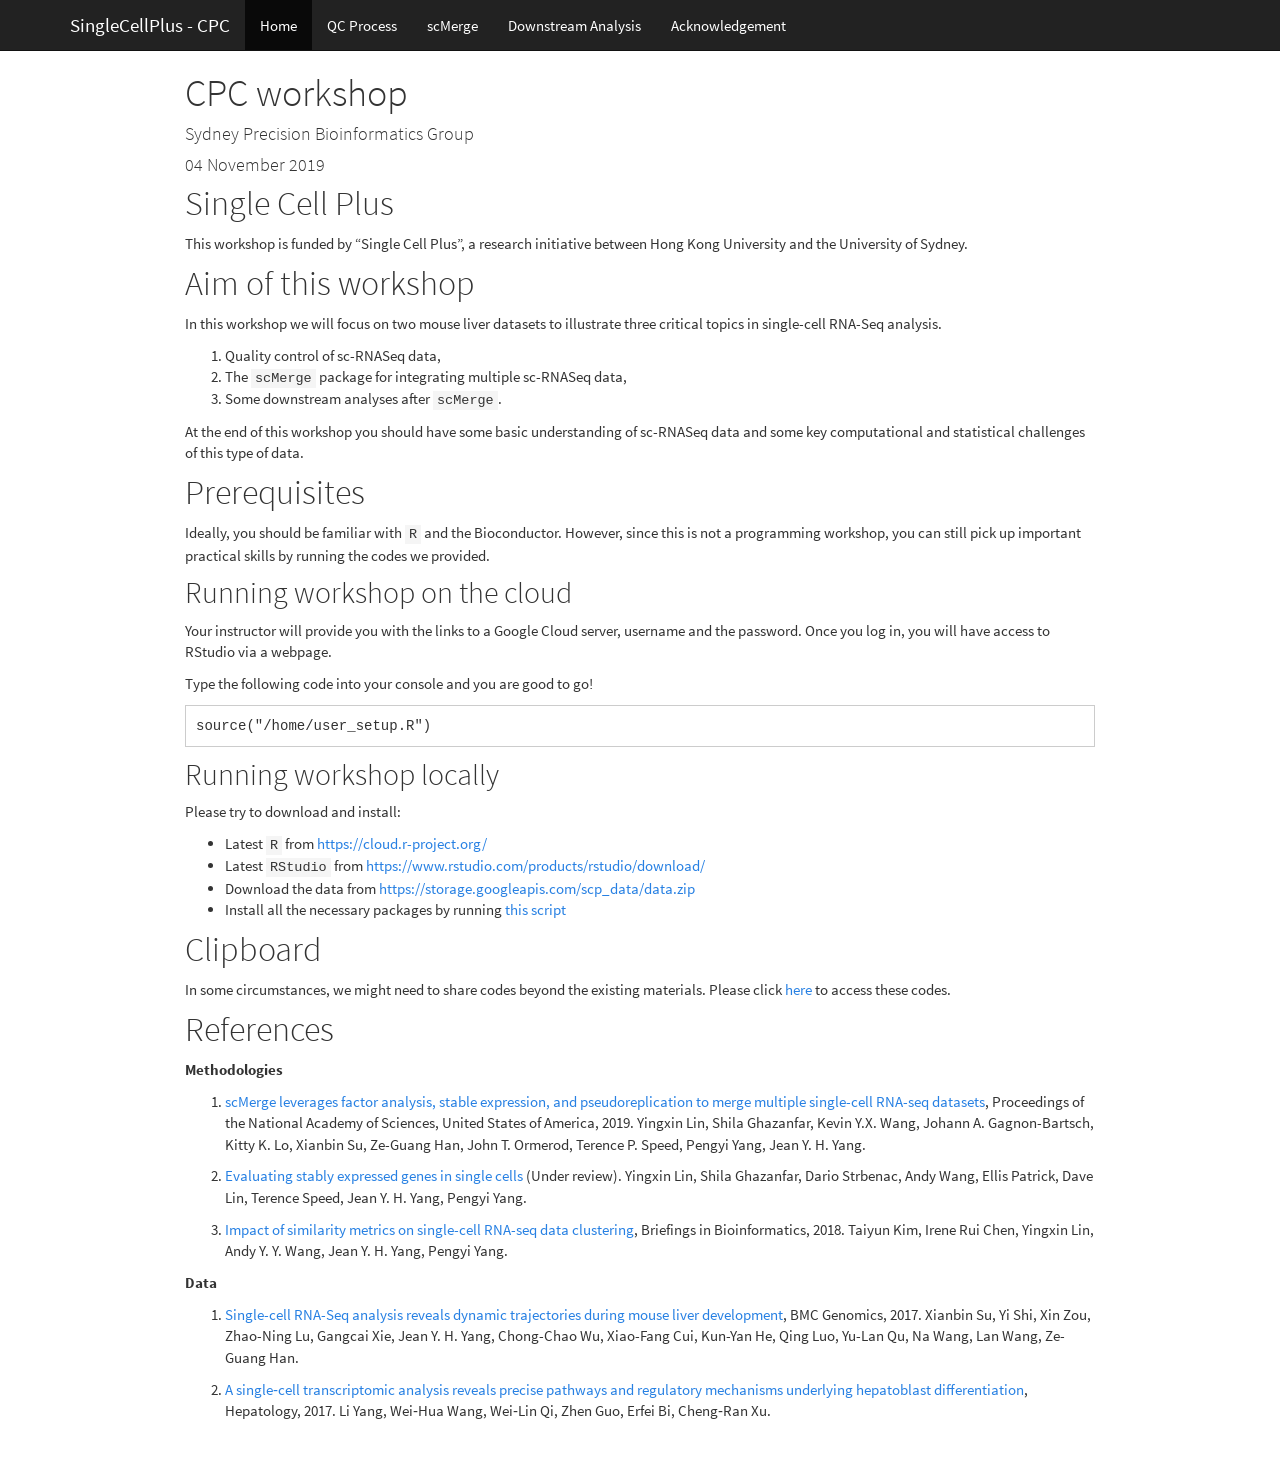
==== commit 327ed8d8: "build with account and passwords" ====
--- a/index.html
+++ b/index.html
@@ -309,7 +309,7 @@
 
 <div id="single-cell-plus" class="section level1">
 <h1>Single Cell Plus</h1>
-<p>This workshop is part of a joint research initiative between Hong Kong University and the University of Sydney.</p>
+<p>This workshop is funded by “Single Cell Plus”, a research initiative between Hong Kong University and the University of Sydney.</p>
 </div>
 <div id="aim-of-this-workshop" class="section level1">
 <h1>Aim of this workshop</h1>
@@ -317,16 +317,16 @@
 <ol style="list-style-type: decimal">
 <li>Quality control of sc-RNASeq data,</li>
 <li>The <code>scMerge</code> package for integrating multiple sc-RNASeq data,</li>
-<li>Some possible downstream analysis after <code>scMerge</code>.</li>
+<li>Some downstream analyses after <code>scMerge</code>.</li>
 </ol>
-<p>At the end of this workshop you should have some basic understanding of scRNASeq data and some key computational and statistical challenges of this type of data.</p>
+<p>At the end of this workshop you should have some basic understanding of sc-RNASeq data and some key computational and statistical challenges of this type of data.</p>
 </div>
 <div id="prerequisites" class="section level1">
 <h1>Prerequisites</h1>
-<p>Ideally, you should be somewhat familiar with <code>R</code>. However, if you haven’t used <code>R</code> before, don’t worry! This is not a programming workshop, you can still pick up important practical skills by running the codes we provided.</p>
+<p>Ideally, you should be familiar with <code>R</code> and the Bioconductor. However, since this is not a programming workshop, you can still pick up important practical skills by running the codes we provided.</p>
 <div id="running-workshop-on-the-cloud" class="section level2">
 <h2>Running workshop on the cloud</h2>
-<p>Your instructor will provide you with the link to a Google Cloud server, username and the password. Once you log in, you will have access to RStudio via a webpage.</p>
+<p>Your instructor will provide you with the links to a Google Cloud server, username and the password. Once you log in, you will have access to RStudio via a webpage.</p>
 <p>Type the following code into your console and you are good to go!</p>
 <pre><code>source(&quot;/home/user_setup.R&quot;)</code></pre>
 </div>
@@ -343,7 +343,7 @@
 </div>
 <div id="clipboard" class="section level1">
 <h1>Clipboard</h1>
-<p>In some circumstances, we might need to share codes that are not currently a part of the existing materials. Please click <a href="https://docs.google.com/document/d/136YffzxjkUM8RIGsnjD_yOkCTWw4Ijdwjy4_58nC-zc/edit?usp=sharing">here</a> to access these codes.</p>
+<p>In some circumstances, we might need to share codes beyond the existing materials. Please click <a href="https://docs.google.com/document/d/136YffzxjkUM8RIGsnjD_yOkCTWw4Ijdwjy4_58nC-zc/edit?usp=sharing">here</a> to access these codes.</p>
 </div>
 <div id="references" class="section level1">
 <h1>References</h1>
@@ -358,82 +358,6 @@
 <li><p><a href="https://doi.org/10.1186/s12864-017-4342-x">Single-cell RNA-Seq analysis reveals dynamic trajectories during mouse liver development</a>, BMC Genomics, 2017. Xianbin Su, Yi Shi, Xin Zou, Zhao-Ning Lu, Gangcai Xie, Jean Y. H. Yang, Chong-Chao Wu, Xiao-Fang Cui, Kun-Yan He, Qing Luo, Yu-Lan Qu, Na Wang, Lan Wang, Ze-Guang Han.</p></li>
 <li><p><a href="https://doi.org/10.1002/hep.29353">A single‐cell transcriptomic analysis reveals precise pathways and regulatory mechanisms underlying hepatoblast differentiation</a>, Hepatology, 2017. Li Yang, Wei‐Hua Wang, Wei‐Lin Qi, Zhen Guo, Erfei Bi, Cheng‐Ran Xu.</p></li>
 </ol>
-<pre class="r"><code>sessionInfo()</code></pre>
-<pre><code>## R version 3.6.1 (2019-07-05)
-## Platform: x86_64-apple-darwin15.6.0 (64-bit)
-## Running under: macOS High Sierra 10.13.6
-## 
-## Matrix products: default
-## BLAS:   /Library/Frameworks/R.framework/Versions/3.6/Resources/lib/libRblas.0.dylib
-## LAPACK: /Library/Frameworks/R.framework/Versions/3.6/Resources/lib/libRlapack.dylib
-## 
-## locale:
-## [1] en_AU.UTF-8/en_AU.UTF-8/en_AU.UTF-8/C/en_AU.UTF-8/en_AU.UTF-8
-## 
-## attached base packages:
-##  [1] splines   parallel  stats4    stats     graphics  grDevices utils    
-##  [8] datasets  methods   base     
-## 
-## other attached packages:
-##  [1] monocle_2.13.0              DDRTree_0.1.5              
-##  [3] irlba_2.3.3                 VGAM_1.1-1                 
-##  [5] Matrix_1.2-17               plyr_1.8.4                 
-##  [7] ggpubr_0.2.3                magrittr_1.5               
-##  [9] viridis_0.5.1               viridisLite_0.3.0          
-## [11] MAST_1.11.4                 ggplot2_3.2.1              
-## [13] cluster_2.1.0               Rtsne_0.15                 
-## [15] mclust_5.4.5                scdney_0.1.5               
-## [17] edgeR_3.27.13               limma_3.41.18              
-## [19] dplyr_0.8.3                 SingleCellExperiment_1.7.11
-## [21] SummarizedExperiment_1.15.9 DelayedArray_0.11.8        
-## [23] BiocParallel_1.19.4         matrixStats_0.55.0         
-## [25] Biobase_2.45.1              GenomicRanges_1.37.17      
-## [27] GenomeInfoDb_1.21.2         IRanges_2.19.17            
-## [29] S4Vectors_0.23.25           BiocGenerics_0.31.6        
-## 
-## loaded via a namespace (and not attached):
-##   [1] snow_0.4-3             backports_1.1.5        Hmisc_4.2-0           
-##   [4] igraph_1.2.4.1         lazyeval_0.2.2         densityClust_0.3      
-##   [7] fastICA_1.2-2          amap_0.8-17            digest_0.6.21         
-##  [10] foreach_1.4.7          htmltools_0.4.0        checkmate_1.9.4       
-##  [13] doParallel_1.0.15      mixtools_1.1.0         recipes_0.1.7         
-##  [16] graphlayouts_0.5.0     gower_0.2.1            docopt_0.6.1          
-##  [19] colorspace_1.4-1       ggrepel_0.8.1          pan_1.6               
-##  [22] xfun_0.10              sparsesvd_0.2          crayon_1.3.4          
-##  [25] RCurl_1.95-4.12        lme4_1.1-21            zeallot_0.1.0         
-##  [28] survival_2.44-1.1      iterators_1.0.12       glue_1.3.1            
-##  [31] polyclip_1.10-0        gtable_0.3.0           ipred_0.9-9           
-##  [34] zlibbioc_1.31.0        XVector_0.25.0         jomo_2.6-9            
-##  [37] abind_1.4-5            scales_1.0.0           pheatmap_1.0.12       
-##  [40] mvtnorm_1.0-11         Rcpp_1.0.2             htmlTable_1.13.2      
-##  [43] proxy_0.4-23           foreign_0.8-72         Formula_1.2-3         
-##  [46] lava_1.6.6             prodlim_2018.04.18     htmlwidgets_1.5.1     
-##  [49] FNN_1.1.3              RColorBrewer_1.1-2     ellipsis_0.3.0        
-##  [52] acepack_1.4.1          mice_3.6.0             pkgconfig_2.0.3       
-##  [55] farver_1.1.0           nnet_7.3-12            locfit_1.5-9.1        
-##  [58] caret_6.0-84           labeling_0.3           tidyselect_0.2.5      
-##  [61] rlang_0.4.0            reshape2_1.4.3         pbmcapply_1.5.0       
-##  [64] munsell_0.5.0          tools_3.6.1            generics_0.0.2        
-##  [67] broom_0.5.2            ggridges_0.5.1         evaluate_0.14         
-##  [70] stringr_1.4.0          yaml_2.2.0             ModelMetrics_1.2.2    
-##  [73] knitr_1.25             tidygraph_1.1.2        RANN_2.6.1            
-##  [76] randomForest_4.6-14    purrr_0.3.2            mitml_0.3-7           
-##  [79] dendextend_1.12.0      ggraph_2.0.0           nlme_3.1-141          
-##  [82] slam_0.1-45            compiler_3.6.1         rstudioapi_0.10       
-##  [85] ggsignif_0.6.0         e1071_1.7-2            tibble_2.1.3          
-##  [88] tweenr_1.0.1           DescTools_0.99.29      stringi_1.4.3         
-##  [91] lattice_0.20-38        hopach_2.45.0          nloptr_1.2.1          
-##  [94] HSMMSingleCell_1.5.0   vctrs_0.2.0            pillar_1.4.2          
-##  [97] lifecycle_0.1.0        combinat_0.0-8         cowplot_1.0.0         
-## [100] data.table_1.12.4      bitops_1.0-6           R6_2.4.0              
-## [103] latticeExtra_0.6-28    gridExtra_2.3          codetools_0.2-16      
-## [106] boot_1.3-23            MASS_7.3-51.4          assertthat_0.2.1      
-## [109] minpack.lm_1.2-1       withr_2.1.2            qlcMatrix_0.9.7       
-## [112] GenomeInfoDbData_1.2.1 expm_0.999-4           doSNOW_1.0.18         
-## [115] grid_3.6.1             rpart_4.1-15           timeDate_3043.102     
-## [118] tidyr_1.0.0            class_7.3-15           minqa_1.2.4           
-## [121] rmarkdown_1.16         segmented_1.0-0        clusteval_0.1         
-## [124] ggforce_0.3.1          lubridate_1.7.4        base64enc_0.1-3</code></pre>
 </div>
 
 
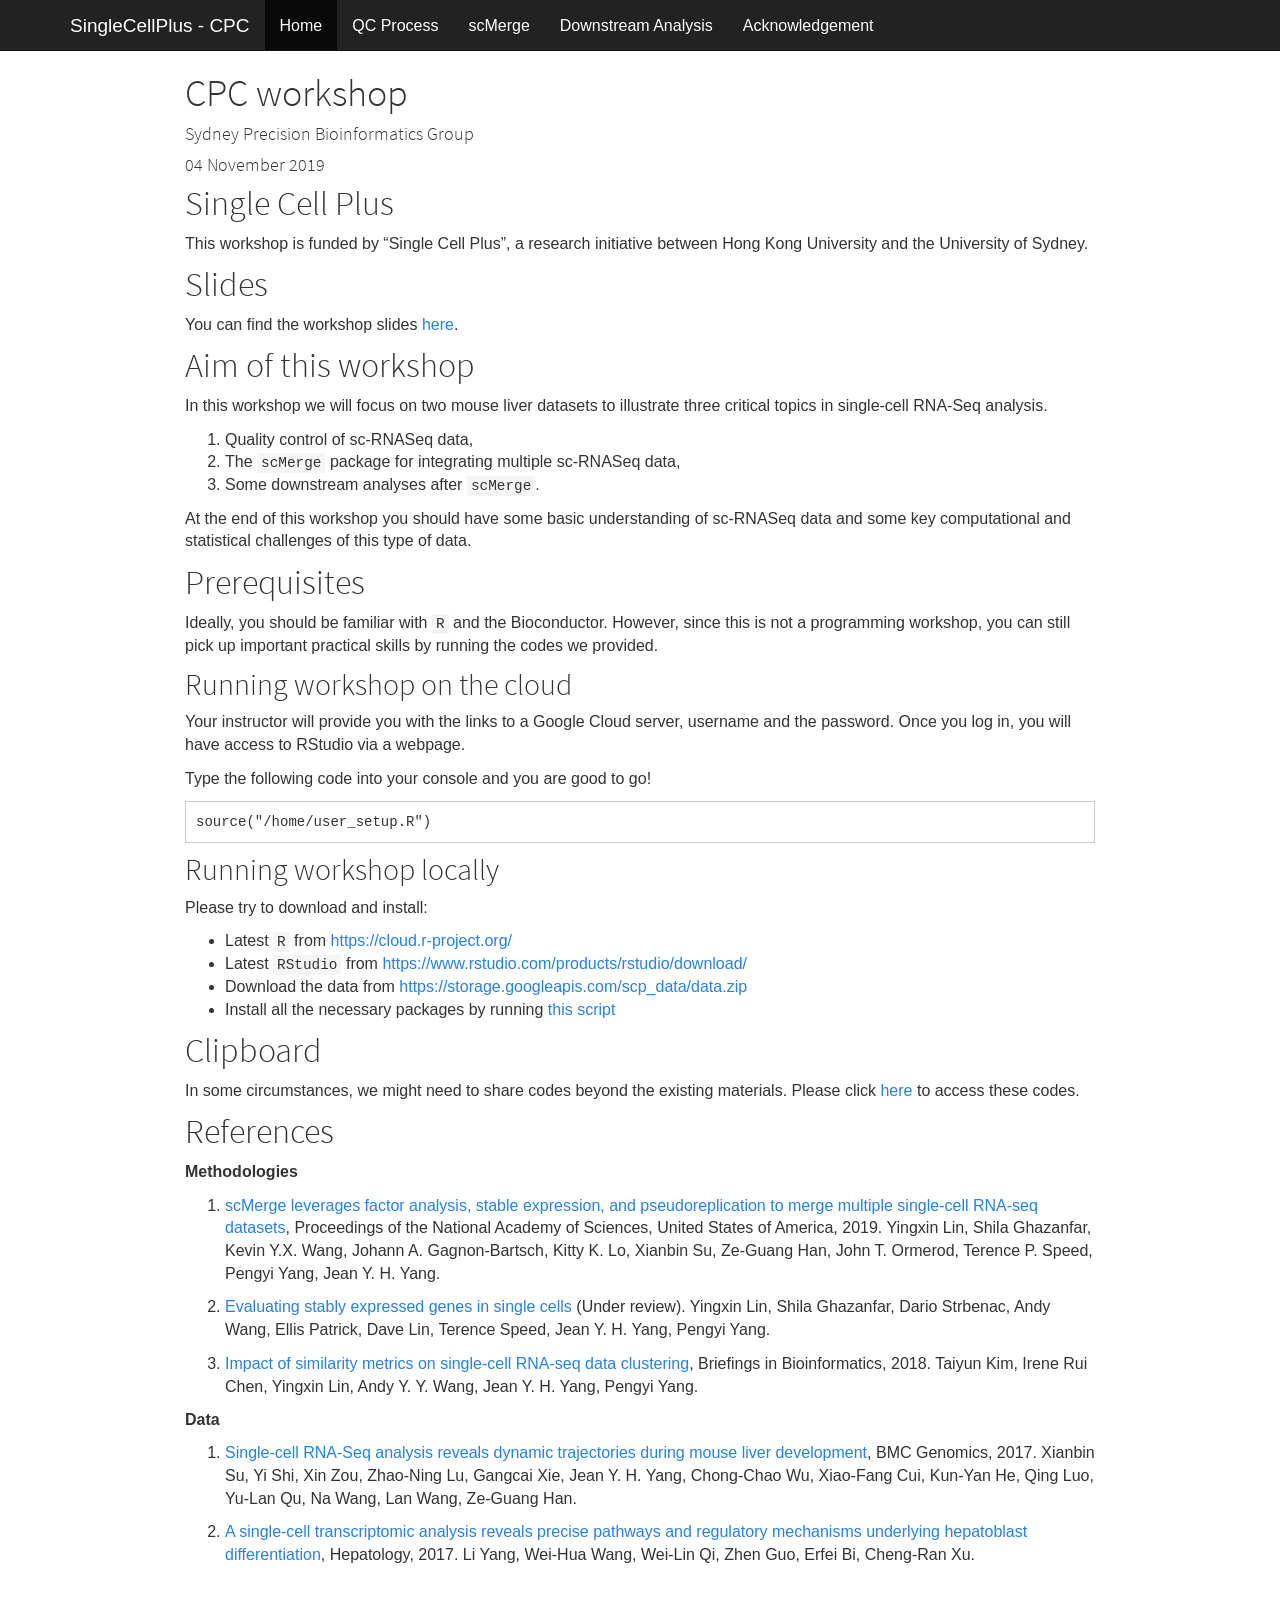
==== commit 6d3ff132: "update site with CSS customisation" ====
--- a/index.html
+++ b/index.html
@@ -71,6 +71,7 @@
 }
 </style>
 
+<link rel="stylesheet" href="style.css" type="text/css" />
 
 
 
@@ -311,6 +312,10 @@
 <h1>Single Cell Plus</h1>
 <p>This workshop is funded by “Single Cell Plus”, a research initiative between Hong Kong University and the University of Sydney.</p>
 </div>
+<div id="slides" class="section level1">
+<h1>Slides</h1>
+<p>You can find the workshop slides <a href="https://docs.google.com/presentation/d/1LSbZLW16zXhpfmk6p5nhU0uEbFcP_AxDpgit10ETFRw/edit?usp=sharing">here</a>.</p>
+</div>
 <div id="aim-of-this-workshop" class="section level1">
 <h1>Aim of this workshop</h1>
 <p>In this workshop we will focus on two mouse liver datasets to illustrate three critical topics in single-cell RNA-Seq analysis.</p>
--- a/style.css
+++ b/style.css
@@ -0,0 +1,5 @@
+/* Whole document: */
+body{
+  font-family: Helvetica;
+  font-size: 12pt;
+}
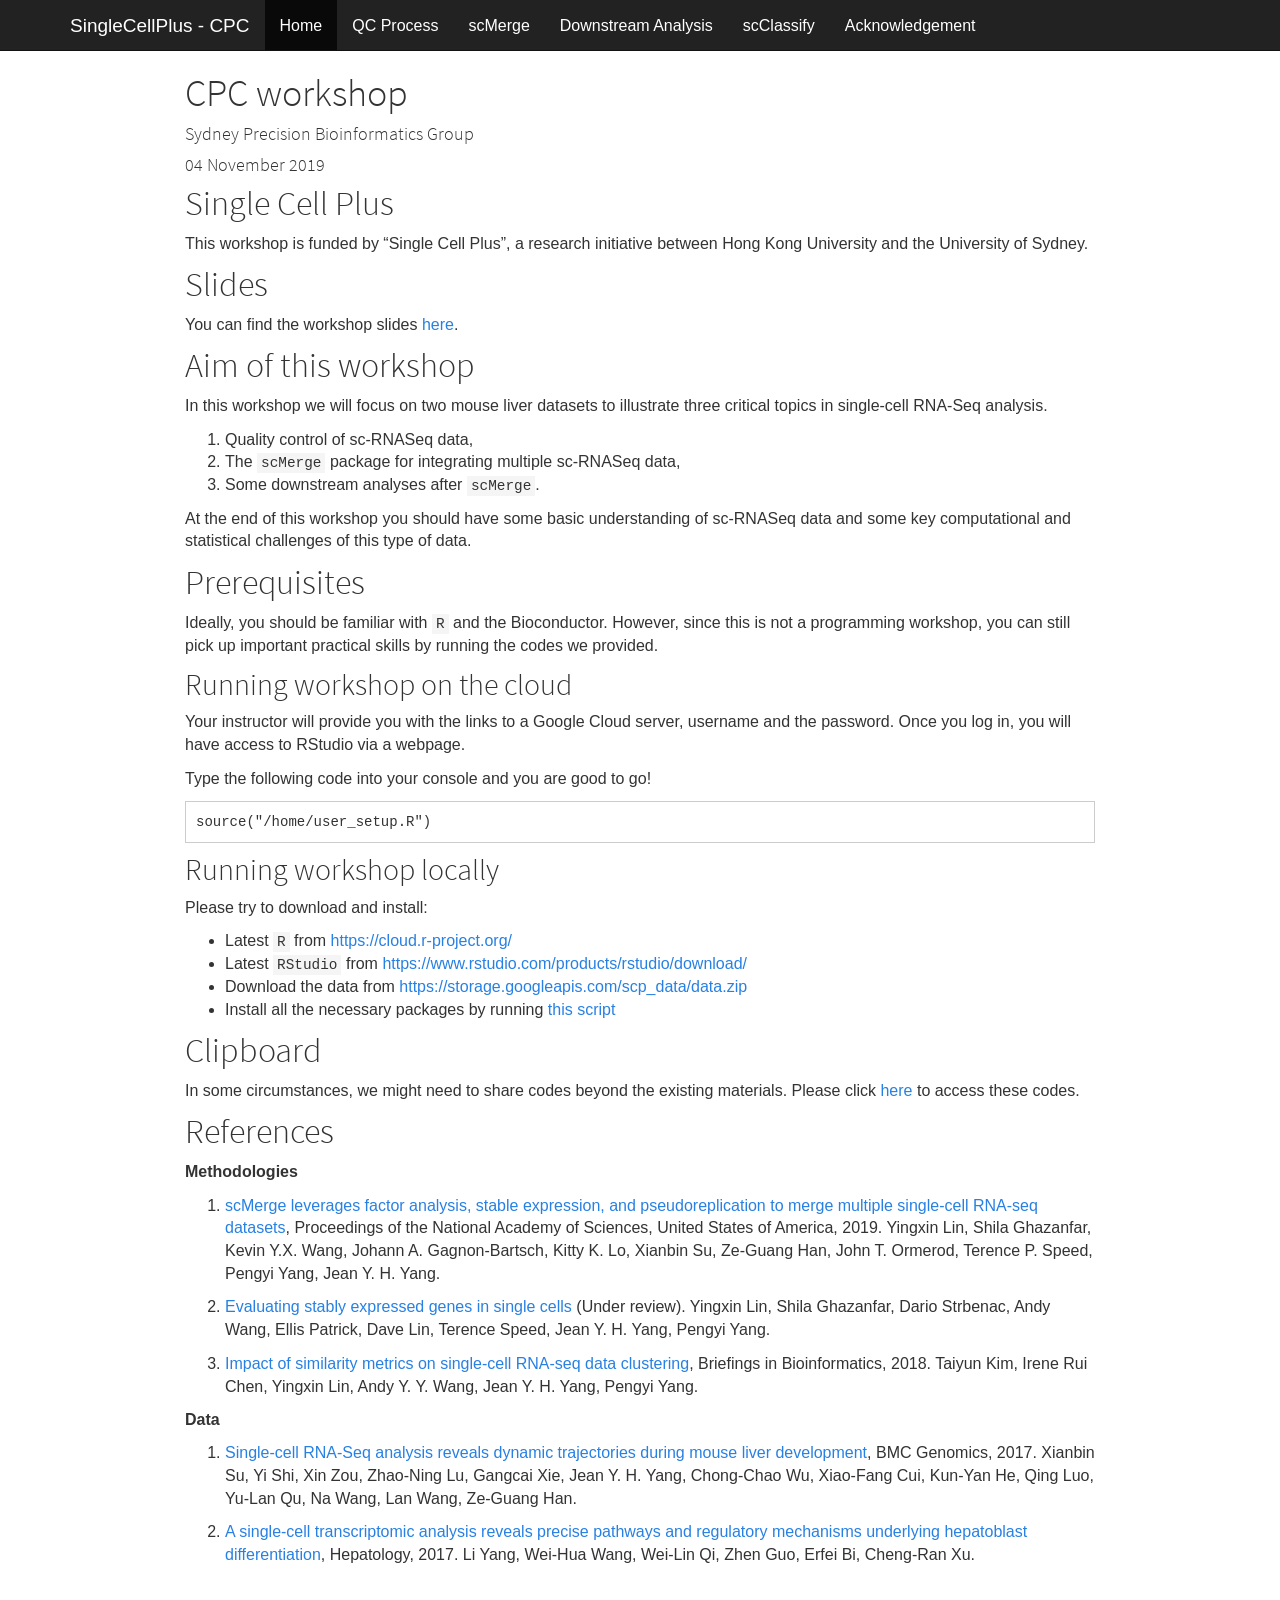
==== commit 5bcf8952: "upd with a section on scClassify" ====
--- a/index.html
+++ b/index.html
@@ -287,6 +287,9 @@
   <a href="downstream.html">Downstream Analysis</a>
 </li>
 <li>
+  <a href="scClassify.html">scClassify</a>
+</li>
+<li>
   <a href="acknowledgement.html">Acknowledgement</a>
 </li>
       </ul>
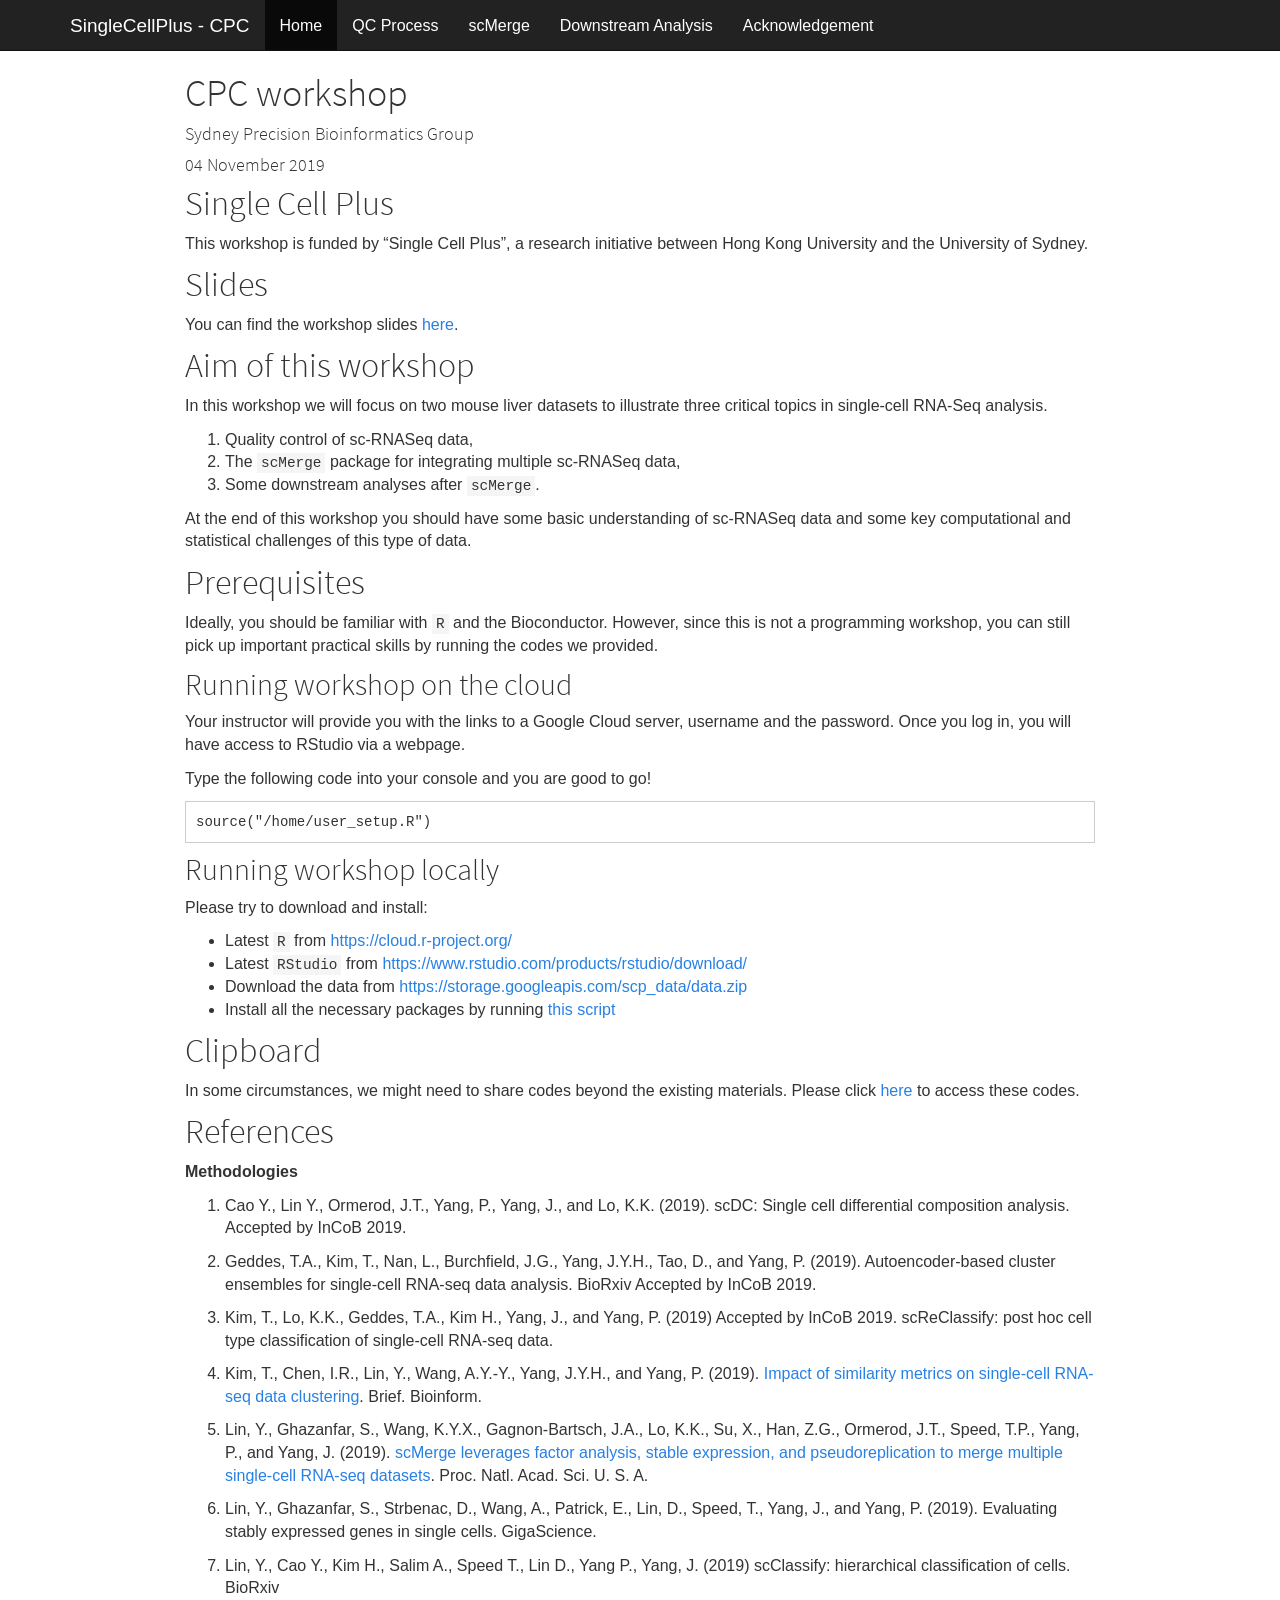
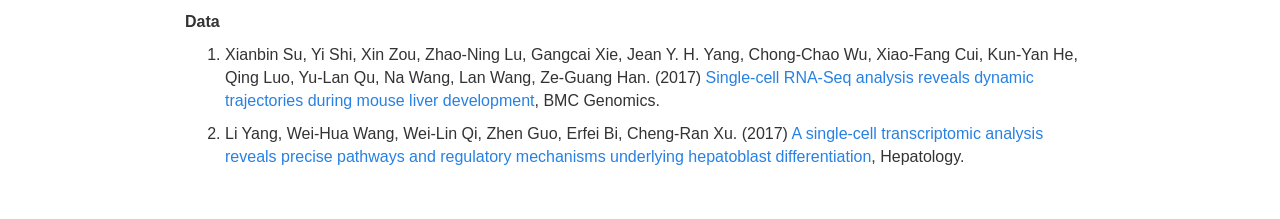
==== commit d3762ebf: "upd figures, ref and wording after Jean's sugestions" ====
--- a/index.html
+++ b/index.html
@@ -287,9 +287,6 @@
   <a href="downstream.html">Downstream Analysis</a>
 </li>
 <li>
-  <a href="scClassify.html">scClassify</a>
-</li>
-<li>
   <a href="acknowledgement.html">Acknowledgement</a>
 </li>
       </ul>
@@ -357,14 +354,18 @@
 <h1>References</h1>
 <p><strong>Methodologies</strong></p>
 <ol style="list-style-type: decimal">
-<li><p><a href="http://www.pnas.org/lookup/doi/10.1073/pnas.1820006116">scMerge leverages factor analysis, stable expression, and pseudoreplication to merge multiple single-cell RNA-seq datasets</a>, Proceedings of the National Academy of Sciences, United States of America, 2019. Yingxin Lin, Shila Ghazanfar, Kevin Y.X. Wang, Johann A. Gagnon-Bartsch, Kitty K. Lo, Xianbin Su, Ze-Guang Han, John T. Ormerod, Terence P. Speed, Pengyi Yang, Jean Y. H. Yang.</p></li>
-<li><p><a href="https://www.biorxiv.org/content/biorxiv/early/2018/11/22/229815.full.pdf">Evaluating stably expressed genes in single cells</a> (Under review). Yingxin Lin, Shila Ghazanfar, Dario Strbenac, Andy Wang, Ellis Patrick, Dave Lin, Terence Speed, Jean Y. H. Yang, Pengyi Yang.</p></li>
-<li><p><a href="https://doi.org/10.1093/bib/bby076">Impact of similarity metrics on single-cell RNA-seq data clustering</a>, Briefings in Bioinformatics, 2018. Taiyun Kim, Irene Rui Chen, Yingxin Lin, Andy Y. Y. Wang, Jean Y. H. Yang, Pengyi Yang.</p></li>
+<li><p>Cao Y., Lin Y., Ormerod, J.T., Yang, P., Yang, J., and Lo, K.K. (2019). scDC: Single cell differential composition analysis. Accepted by InCoB 2019.</p></li>
+<li><p>Geddes, T.A., Kim, T., Nan, L., Burchfield, J.G., Yang, J.Y.H., Tao, D., and Yang, P. (2019). Autoencoder-based cluster ensembles for single-cell RNA-seq data analysis. BioRxiv Accepted by InCoB 2019.</p></li>
+<li><p>Kim, T., Lo, K.K., Geddes, T.A., Kim H., Yang, J., and Yang, P. (2019) Accepted by InCoB 2019. scReClassify: post hoc cell type classification of single-cell RNA-seq data.</p></li>
+<li><p>Kim, T., Chen, I.R., Lin, Y., Wang, A.Y.-Y., Yang, J.Y.H., and Yang, P. (2019). <a href="https://doi.org/10.1093/bib/bby076">Impact of similarity metrics on single-cell RNA-seq data clustering</a>. Brief. Bioinform.</p></li>
+<li><p>Lin, Y., Ghazanfar, S., Wang, K.Y.X., Gagnon-Bartsch, J.A., Lo, K.K., Su, X., Han, Z.G., Ormerod, J.T., Speed, T.P., Yang, P., and Yang, J. (2019). <a href="http://www.pnas.org/lookup/doi/10.1073/pnas.1820006116">scMerge leverages factor analysis, stable expression, and pseudoreplication to merge multiple single-cell RNA-seq datasets</a>. Proc. Natl. Acad. Sci. U. S. A.</p></li>
+<li><p>Lin, Y., Ghazanfar, S., Strbenac, D., Wang, A., Patrick, E., Lin, D., Speed, T., Yang, J., and Yang, P. (2019). Evaluating stably expressed genes in single cells. GigaScience.</p></li>
+<li><p>Lin, Y., Cao Y., Kim H., Salim A., Speed T., Lin D., Yang P., Yang, J. (2019) scClassify: hierarchical classification of cells. BioRxiv</p></li>
 </ol>
 <p><strong>Data</strong></p>
 <ol style="list-style-type: decimal">
-<li><p><a href="https://doi.org/10.1186/s12864-017-4342-x">Single-cell RNA-Seq analysis reveals dynamic trajectories during mouse liver development</a>, BMC Genomics, 2017. Xianbin Su, Yi Shi, Xin Zou, Zhao-Ning Lu, Gangcai Xie, Jean Y. H. Yang, Chong-Chao Wu, Xiao-Fang Cui, Kun-Yan He, Qing Luo, Yu-Lan Qu, Na Wang, Lan Wang, Ze-Guang Han.</p></li>
-<li><p><a href="https://doi.org/10.1002/hep.29353">A single‐cell transcriptomic analysis reveals precise pathways and regulatory mechanisms underlying hepatoblast differentiation</a>, Hepatology, 2017. Li Yang, Wei‐Hua Wang, Wei‐Lin Qi, Zhen Guo, Erfei Bi, Cheng‐Ran Xu.</p></li>
+<li><p>Xianbin Su, Yi Shi, Xin Zou, Zhao-Ning Lu, Gangcai Xie, Jean Y. H. Yang, Chong-Chao Wu, Xiao-Fang Cui, Kun-Yan He, Qing Luo, Yu-Lan Qu, Na Wang, Lan Wang, Ze-Guang Han. (2017) <a href="https://doi.org/10.1186/s12864-017-4342-x">Single-cell RNA-Seq analysis reveals dynamic trajectories during mouse liver development</a>, BMC Genomics.</p></li>
+<li><p>Li Yang, Wei‐Hua Wang, Wei‐Lin Qi, Zhen Guo, Erfei Bi, Cheng‐Ran Xu. (2017) <a href="https://doi.org/10.1002/hep.29353">A single‐cell transcriptomic analysis reveals precise pathways and regulatory mechanisms underlying hepatoblast differentiation</a>, Hepatology.</p></li>
 </ol>
 </div>
 
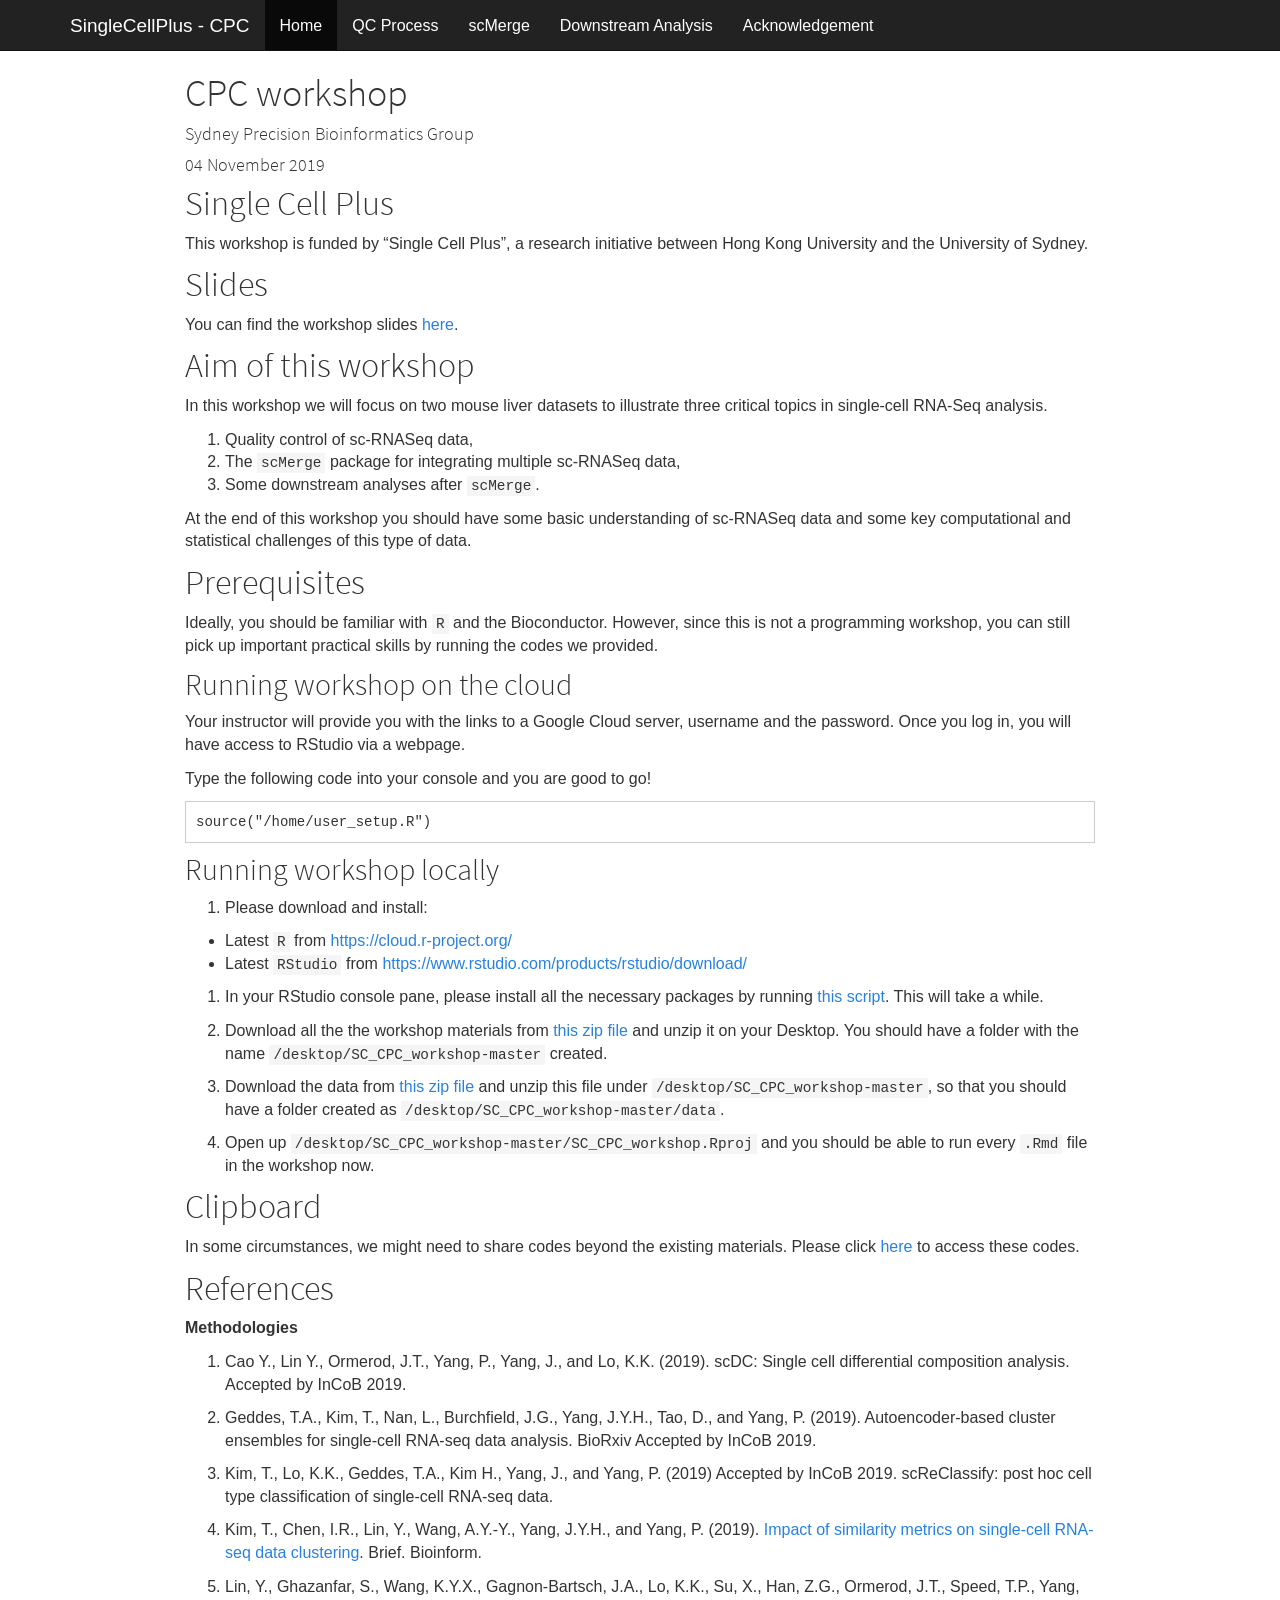
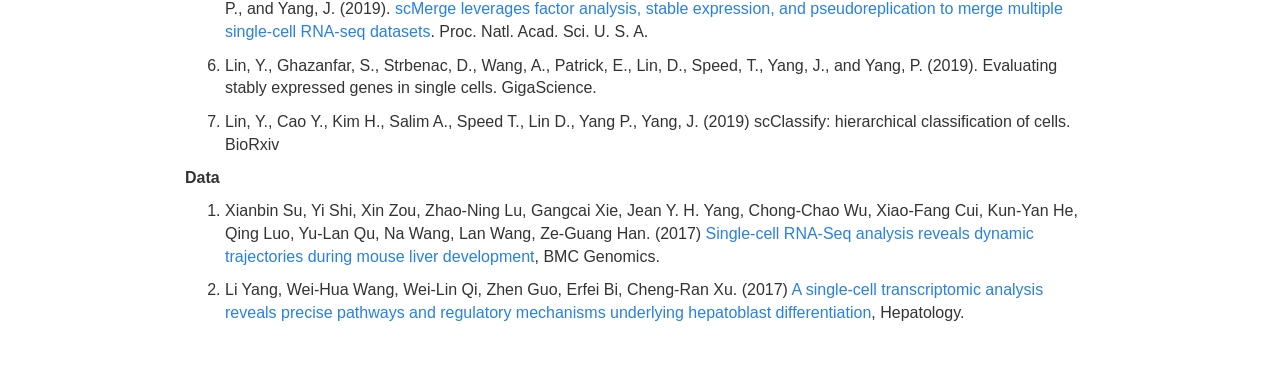
==== commit 52129b15: "upd local run instructions" ====
--- a/index.html
+++ b/index.html
@@ -314,7 +314,7 @@
 </div>
 <div id="slides" class="section level1">
 <h1>Slides</h1>
-<p>You can find the workshop slides <a href="https://docs.google.com/presentation/d/1LSbZLW16zXhpfmk6p5nhU0uEbFcP_AxDpgit10ETFRw/edit?usp=sharing">here</a>.</p>
+<p>You can find the workshop slides <a href="slides.pdf">here</a>.</p>
 </div>
 <div id="aim-of-this-workshop" class="section level1">
 <h1>Aim of this workshop</h1>
@@ -337,13 +337,19 @@
 </div>
 <div id="running-workshop-locally" class="section level2">
 <h2>Running workshop locally</h2>
-<p>Please try to download and install:</p>
+<ol style="list-style-type: decimal">
+<li>Please download and install:</li>
+</ol>
 <ul>
 <li>Latest <code>R</code> from <a href="https://cloud.r-project.org/" class="uri">https://cloud.r-project.org/</a></li>
 <li>Latest <code>RStudio</code> from <a href="https://www.rstudio.com/products/rstudio/download/" class="uri">https://www.rstudio.com/products/rstudio/download/</a></li>
-<li>Download the data from <a href="https://storage.googleapis.com/scp_data/data.zip" class="uri">https://storage.googleapis.com/scp_data/data.zip</a></li>
-<li>Install all the necessary packages by running <a href="https://raw.githubusercontent.com/SydneyBioX/SC_CPC_workshop/master/install.R">this script</a></li>
 </ul>
+<ol style="list-style-type: decimal">
+<li><p>In your RStudio console pane, please install all the necessary packages by running <a href="https://raw.githubusercontent.com/SydneyBioX/SC_CPC_workshop/master/install.R">this script</a>. This will take a while.</p></li>
+<li><p>Download all the the workshop materials from <a href="https://github.com/SydneyBioX/SC_CPC_workshop/archive/master.zip">this zip file</a> and unzip it on your Desktop. You should have a folder with the name <code>/desktop/SC_CPC_workshop-master</code> created.</p></li>
+<li><p>Download the data from <a href="https://storage.googleapis.com/scp_data/data.zip">this zip file</a> and unzip this file under <code>/desktop/SC_CPC_workshop-master</code>, so that you should have a folder created as <code>/desktop/SC_CPC_workshop-master/data</code>.</p></li>
+<li><p>Open up <code>/desktop/SC_CPC_workshop-master/SC_CPC_workshop.Rproj</code> and you should be able to run every <code>.Rmd</code> file in the workshop now.</p></li>
+</ol>
 </div>
 </div>
 <div id="clipboard" class="section level1">
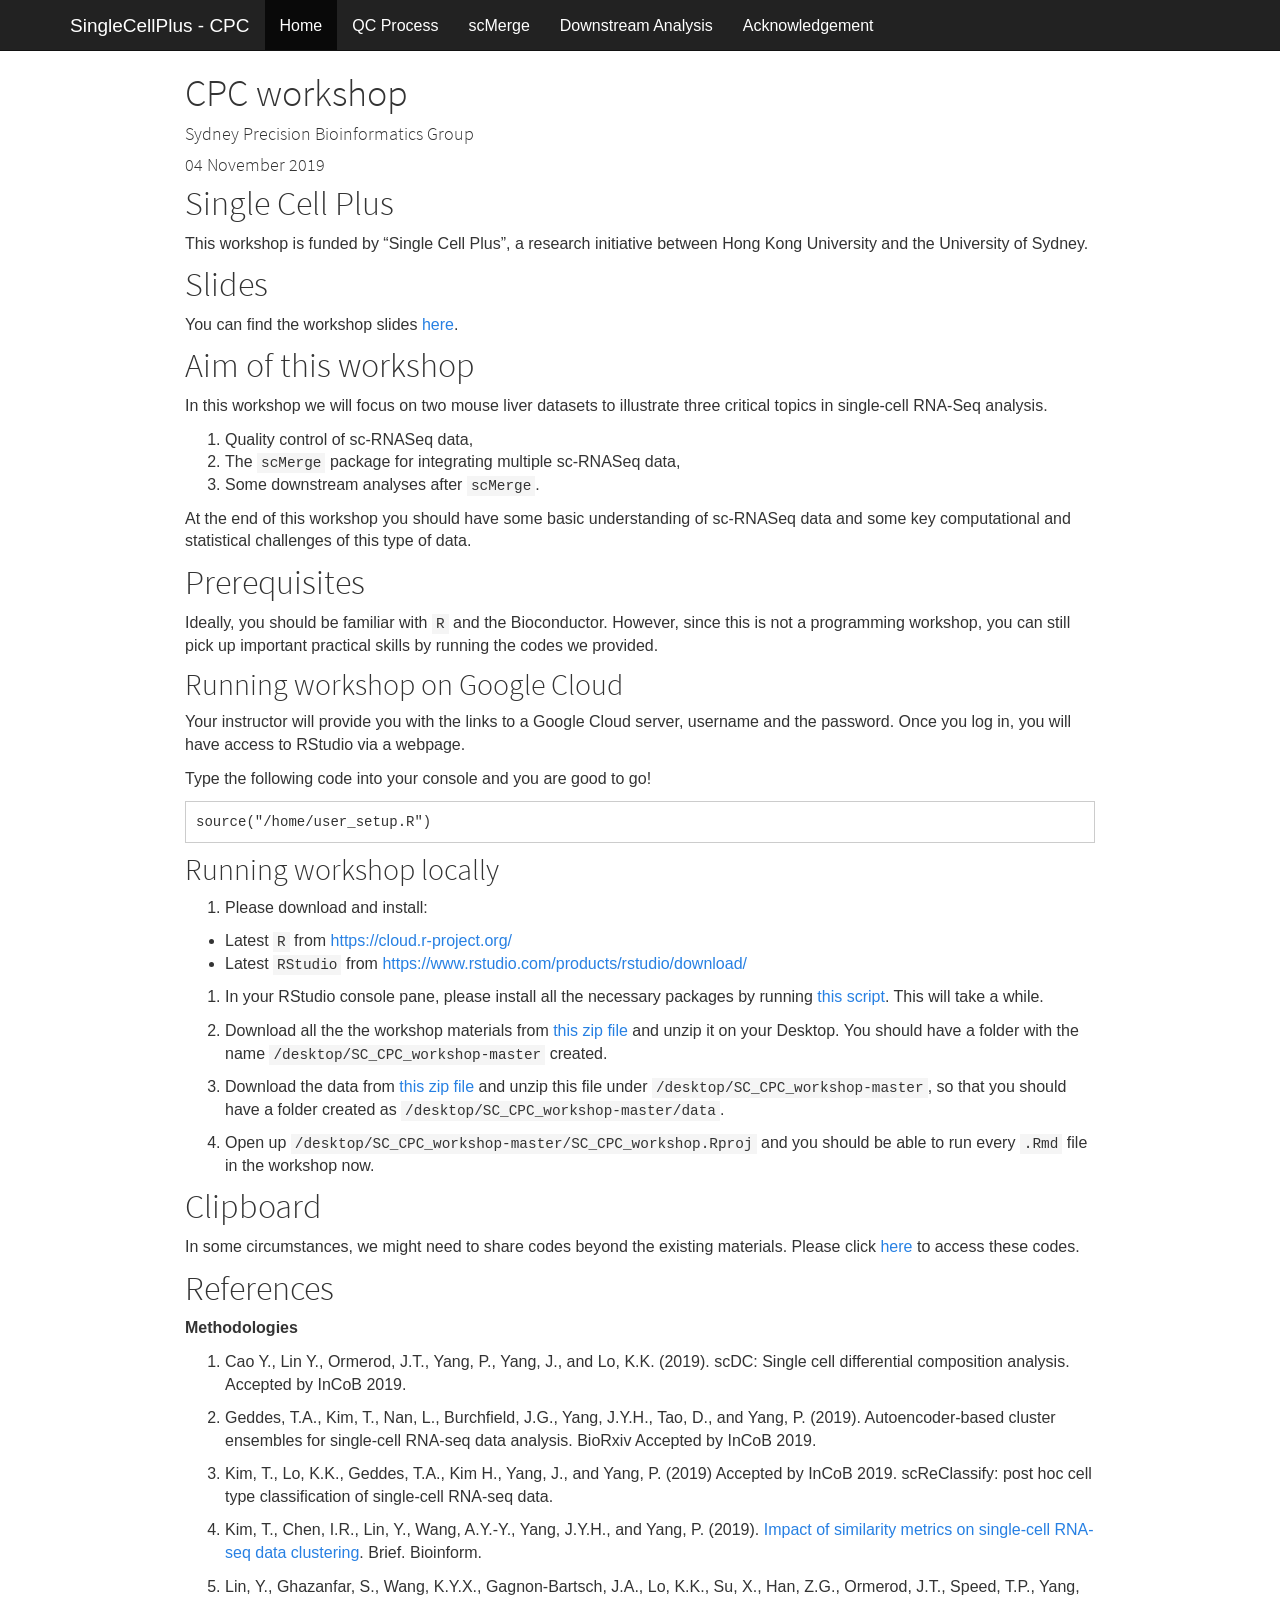
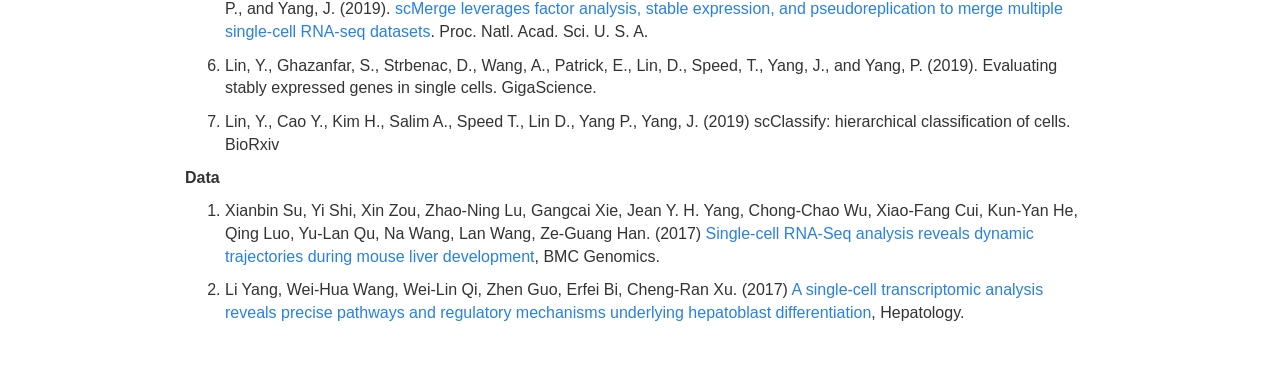
==== commit 3abc2500: "spelling correction after Andy review" ====
--- a/index.html
+++ b/index.html
@@ -329,13 +329,13 @@
 <div id="prerequisites" class="section level1">
 <h1>Prerequisites</h1>
 <p>Ideally, you should be familiar with <code>R</code> and the Bioconductor. However, since this is not a programming workshop, you can still pick up important practical skills by running the codes we provided.</p>
-<div id="running-workshop-on-the-cloud" class="section level2">
-<h2>Running workshop on the cloud</h2>
+<div id="running-workshop-on-google-cloud" class="section level2">
+<h2>Running workshop on Google Cloud</h2>
 <p>Your instructor will provide you with the links to a Google Cloud server, username and the password. Once you log in, you will have access to RStudio via a webpage.</p>
 <p>Type the following code into your console and you are good to go!</p>
 <pre><code>source(&quot;/home/user_setup.R&quot;)</code></pre>
 </div>
-<div id="running-workshop-locally" class="section level2">
+<div id="local" class="section level2">
 <h2>Running workshop locally</h2>
 <ol style="list-style-type: decimal">
 <li>Please download and install:</li>
